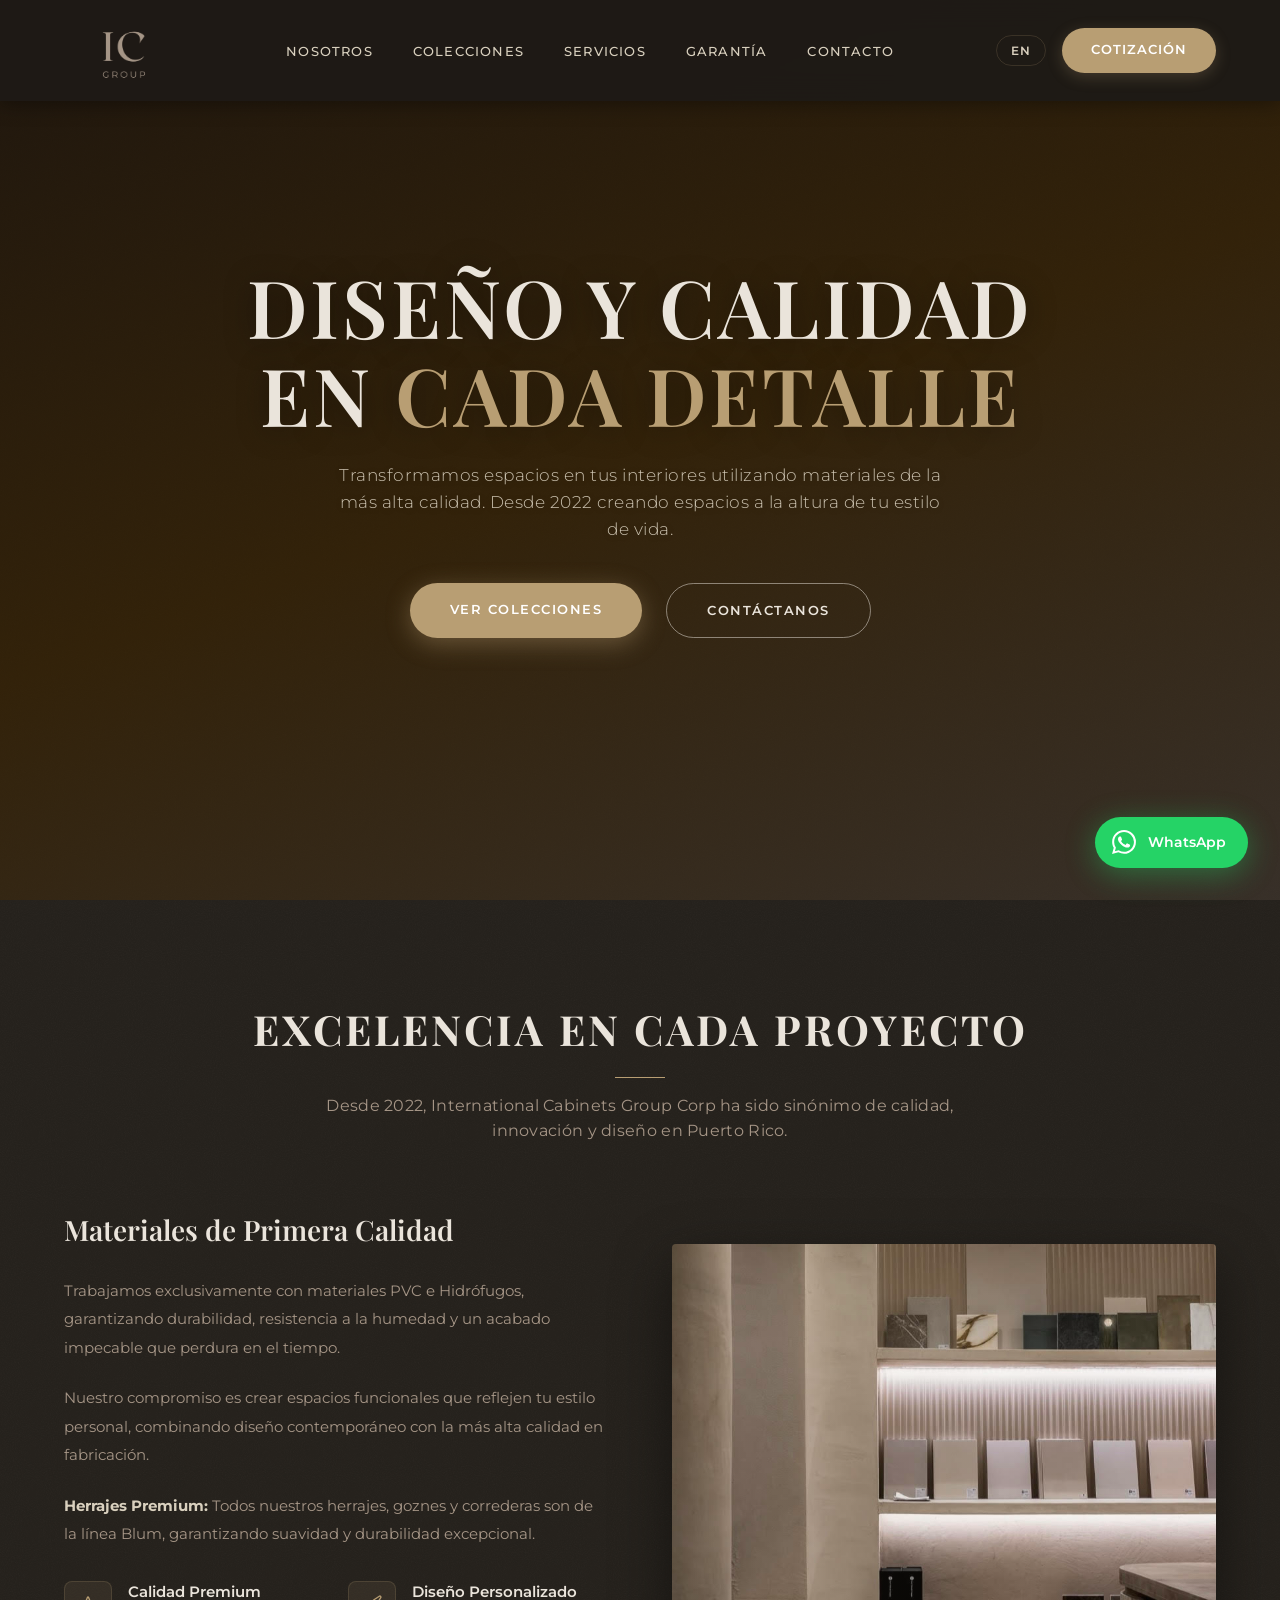
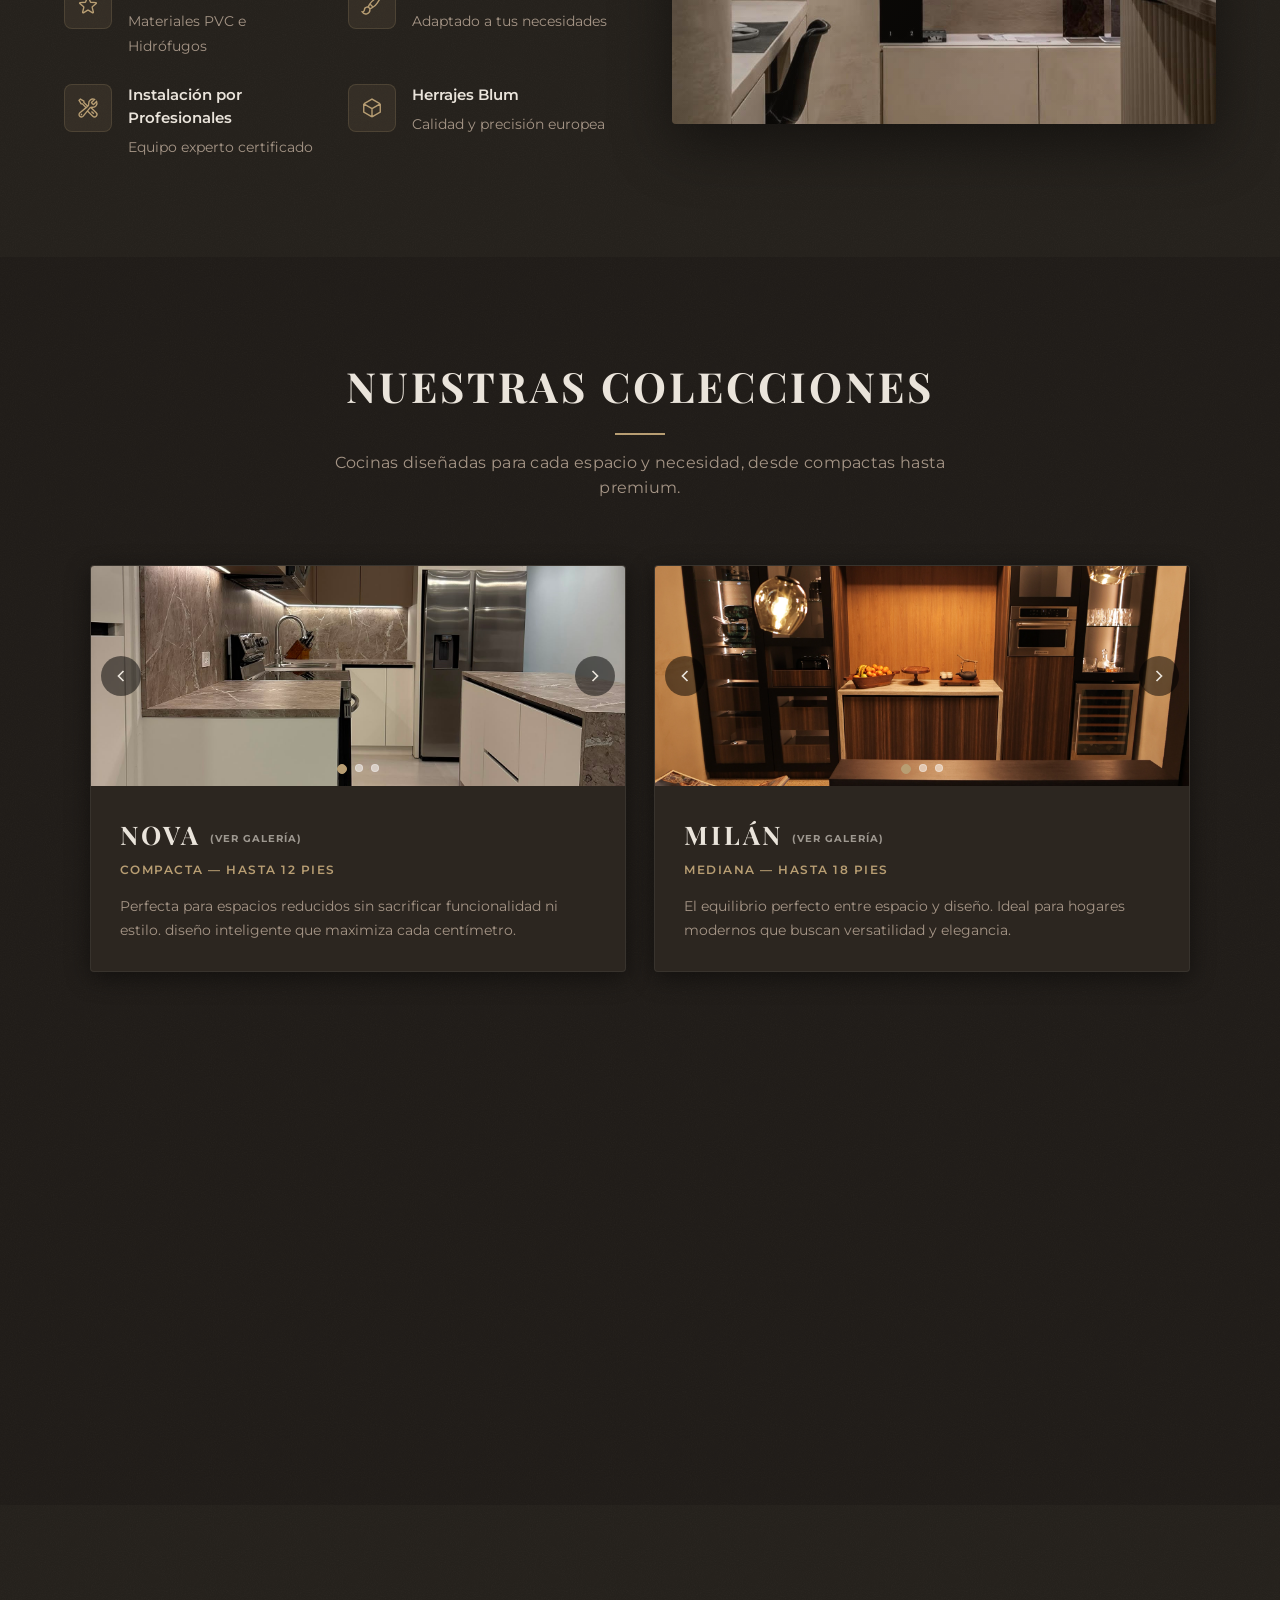
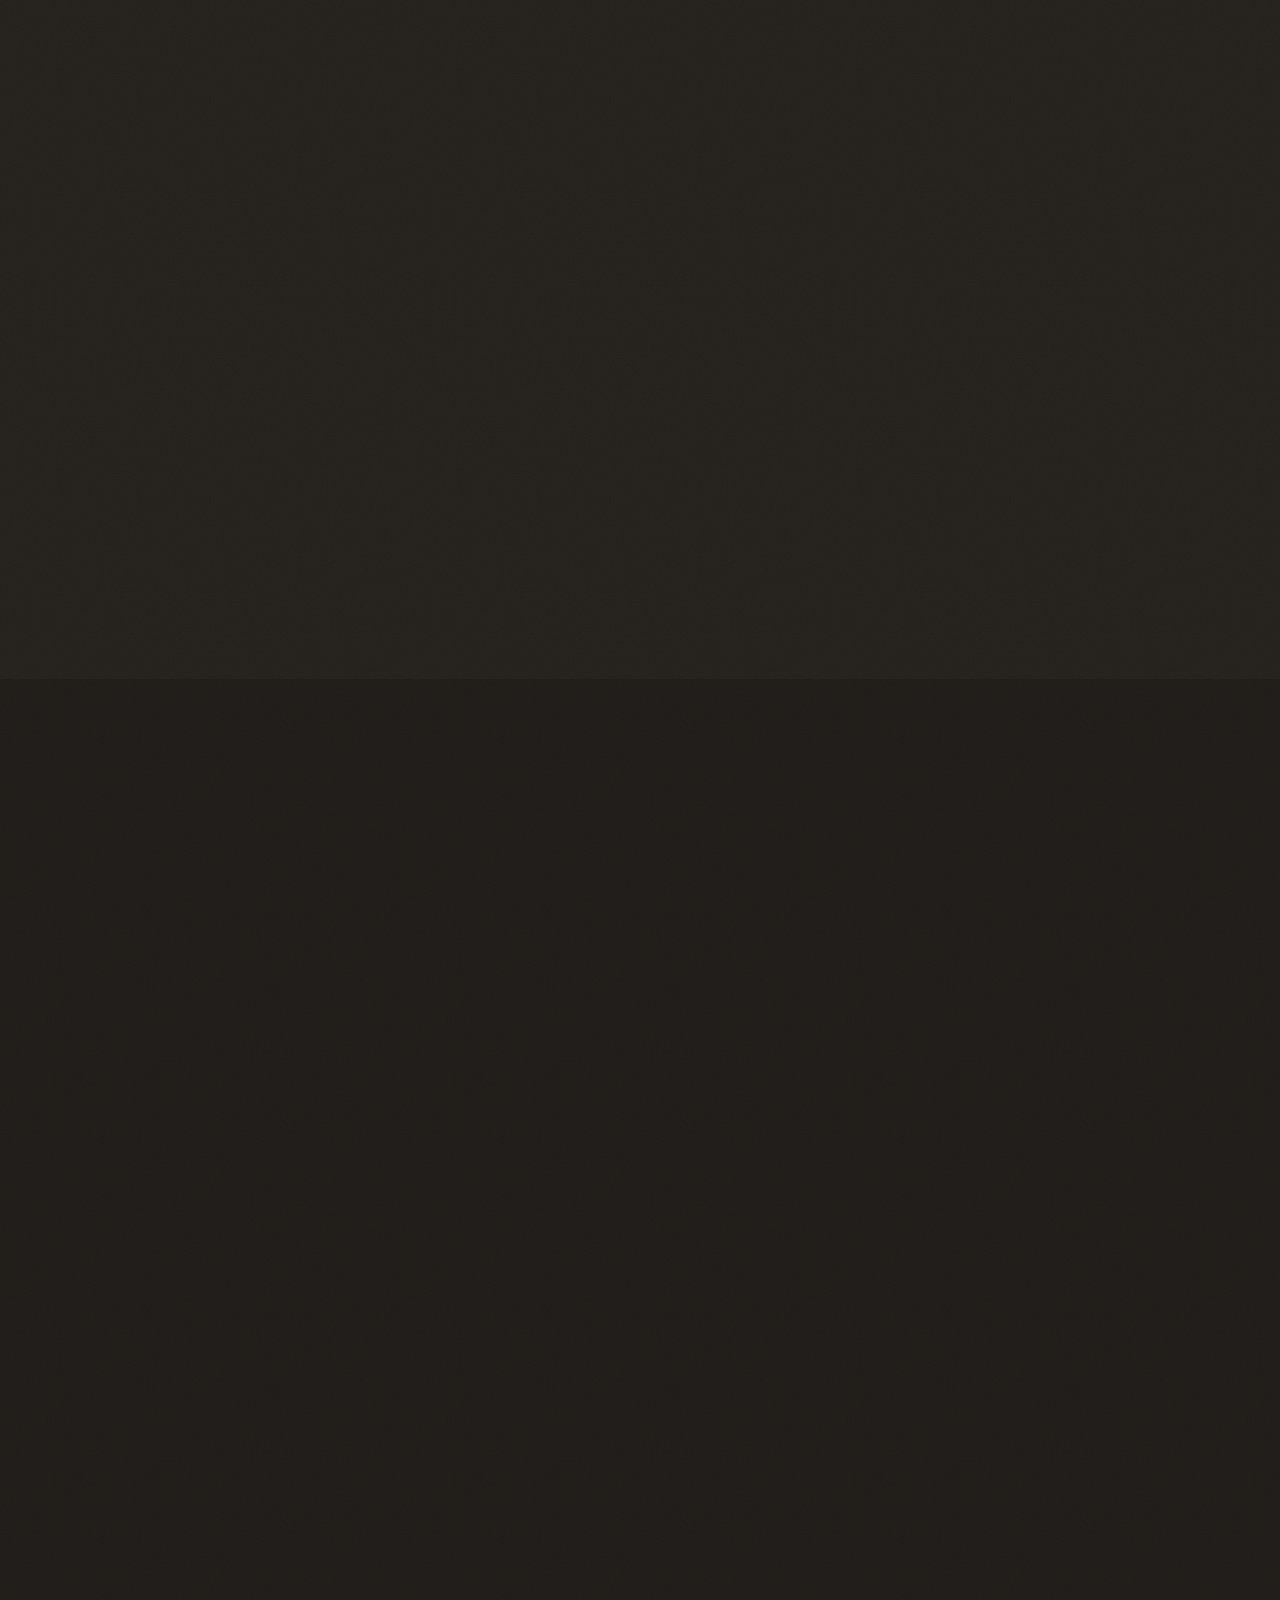
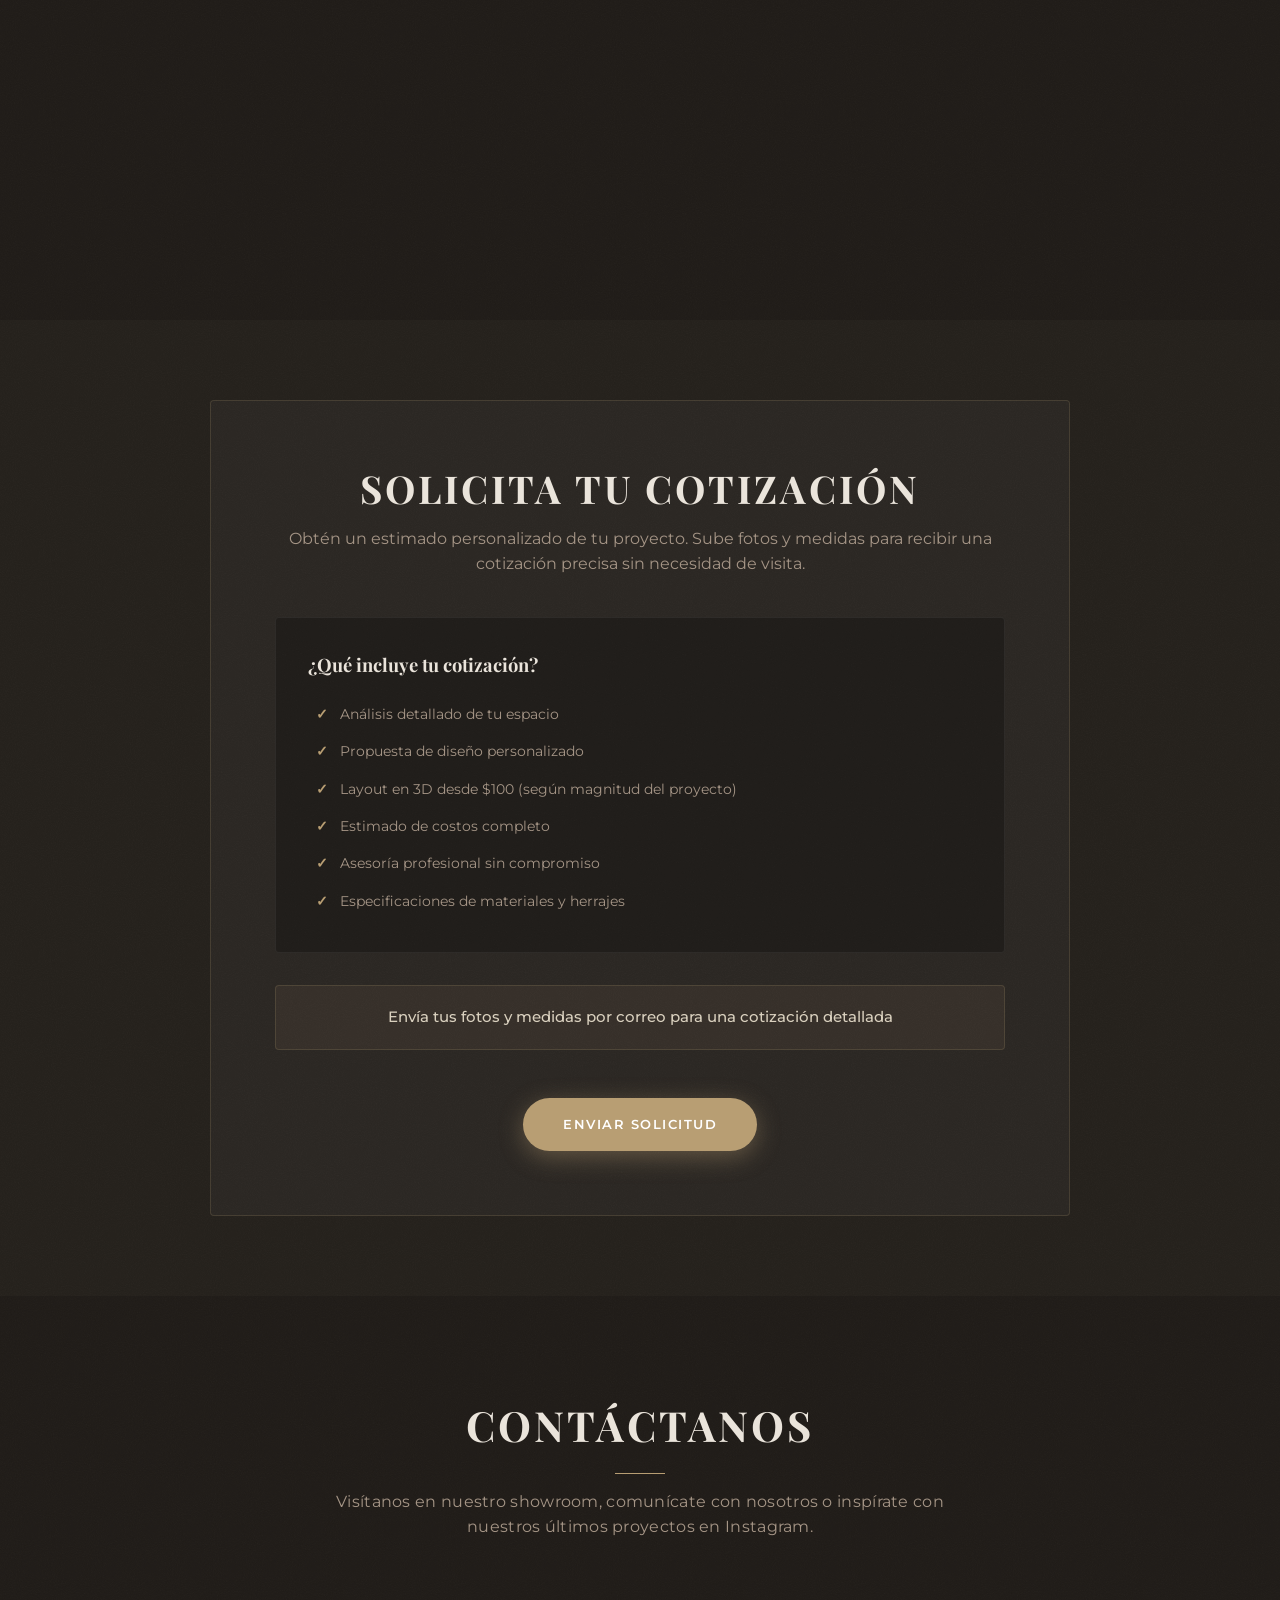
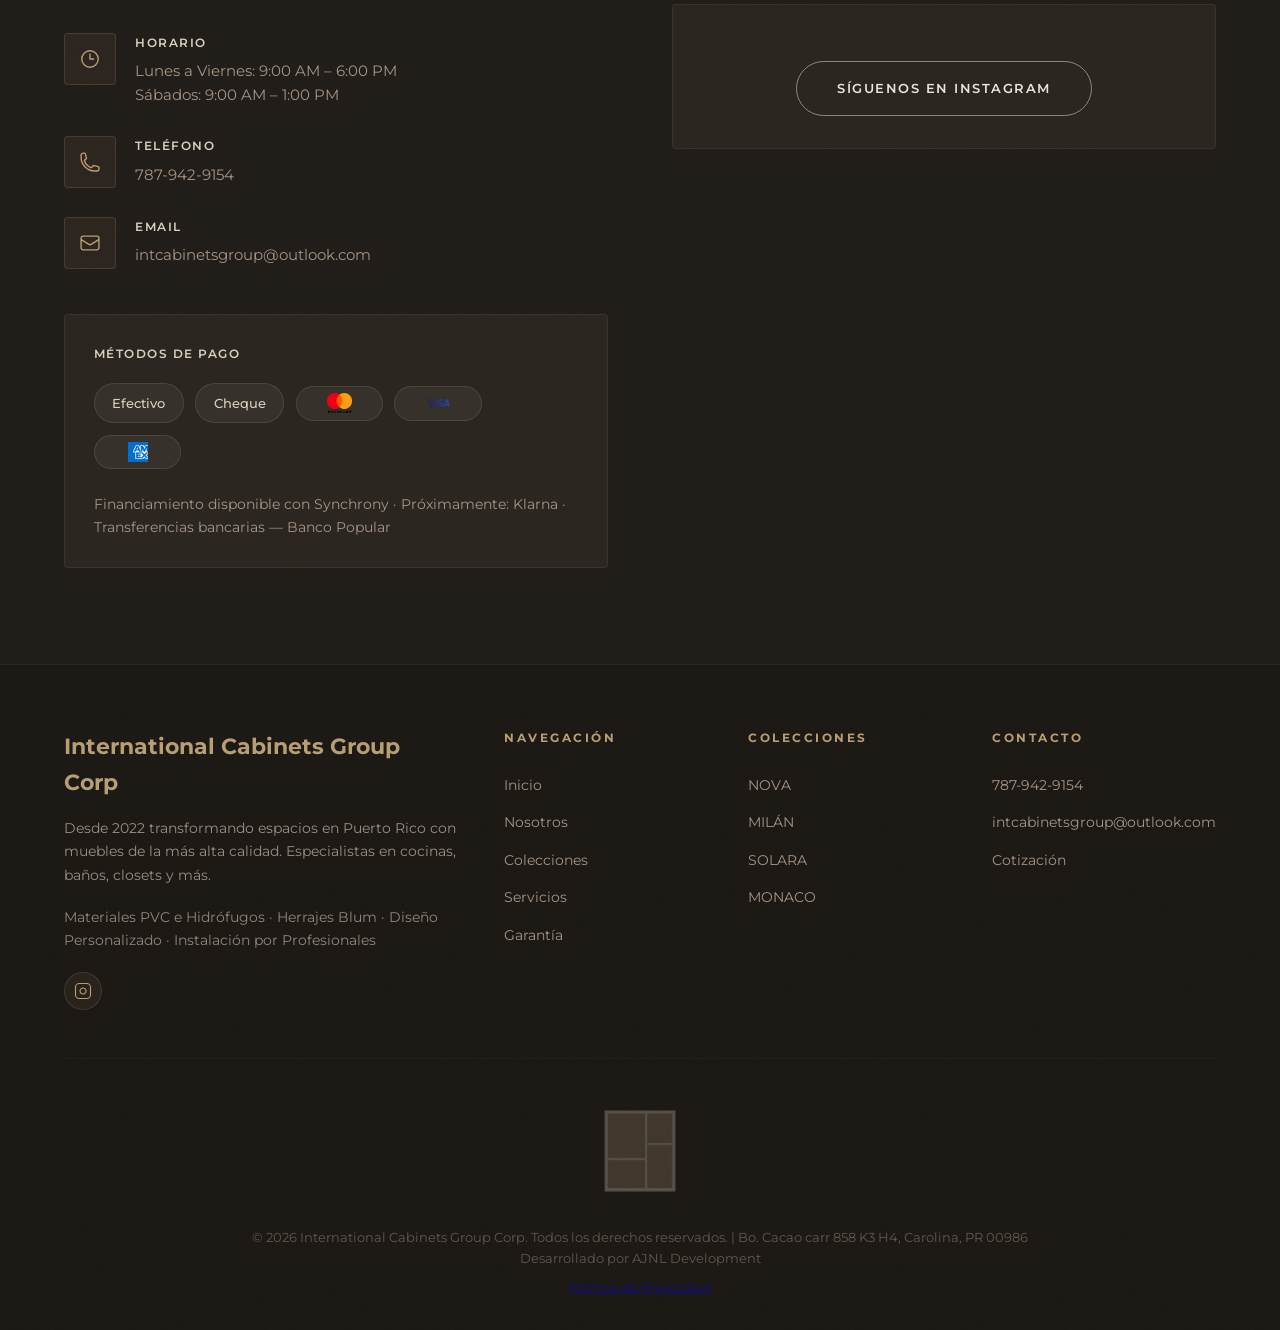
==== index.html @ d23b89a0 "Rename main.html to index.html" ====
<!DOCTYPE html>
<html lang="es" data-lang="es">
<head>
    <meta charset="UTF-8">
    <meta name="viewport" content="width=device-width, initial-scale=1.0">
    <title>International Cabinets Group Corp | Cocinas de Calidad en Puerto Rico</title>
    <link href="https://fonts.googleapis.com/css2?family=Playfair+Display:ital,wght@0,400;0,600;0,700;0,900;1,400&family=Montserrat:wght@300;400;500;600;700&display=swap" rel="stylesheet">
    <link rel="icon" type="image/jpeg" href="images/mainlogo_background.jpeg">
    <link rel="stylesheet" href="main.css">
</head>
<body>

    <header>
        <nav>
            <a href="#inicio" class="logo"><img src="images/5.png" alt="International Cabinets Group Corp"></a>

            <ul class="nav-links">
                <li><a href="#nosotros"    data-es="Nosotros"    data-en="About Us">Nosotros</a></li>
                <li><a href="#colecciones" data-es="Colecciones" data-en="Collections">Colecciones</a></li>
                <li><a href="#servicios"   data-es="Servicios"   data-en="Services">Servicios</a></li>
                <li><a href="#garantia"    data-es="Garantía"    data-en="Warranty">Garantía</a></li>
                <li><a href="#contacto"    data-es="Contacto"    data-en="Contact">Contacto</a></li>
            </ul>

            <div class="nav-right">
                <button class="lang-toggle" onclick="toggleLang()" aria-label="Switch language">
                    <span class="lang-label">EN</span>
                </button>
                <a href="#cotizacion" class="cta-button" data-es="Cotización" data-en="Quote">Cotización</a>
                <button class="hamburger" onclick="toggleMenu()" aria-label="Menu">
                    <span></span><span></span><span></span>
                </button>
            </div>
        </nav>

        <div class="mobile-menu" id="mobileMenu">
            <ul>
                <li><a href="#nosotros"    onclick="toggleMenu()" data-es="Nosotros"    data-en="About Us">Nosotros</a></li>
                <li><a href="#colecciones" onclick="toggleMenu()" data-es="Colecciones" data-en="Collections">Colecciones</a></li>
                <li><a href="#servicios"   onclick="toggleMenu()" data-es="Servicios"   data-en="Services">Servicios</a></li>
                <li><a href="#garantia"    onclick="toggleMenu()" data-es="Garantía"    data-en="Warranty">Garantía</a></li>
                <li><a href="#contacto"    onclick="toggleMenu()" data-es="Contacto"    data-en="Contact">Contacto</a></li>
                <li><a href="#cotizacion"  onclick="toggleMenu()" data-es="Cotización"  data-en="Quote">Cotización</a></li>
            </ul>
        </div>
    </header>

    <section id="inicio" class="hero">
        <div class="hero-overlay"></div>
        <div class="hero-content">
            <h1 data-es="Diseño y Calidad en <span>Cada Detalle</span>" data-en="Design & Quality in <span>Every Detail</span>">Diseño y Calidad en <span>Cada Detalle</span></h1>
            <p data-es="Transformamos espacios en tus interiores utilizando materiales de la más alta calidad. Desde 2022 creando espacios a la altura de tu estilo de vida."
               data-en="We transform your interior spaces using the highest quality materials. Since 2022 creating spaces that match your lifestyle.">
               Transformamos espacios en tus interiores utilizando materiales de la más alta calidad. Desde 2022 creando espacios a la altura de tu estilo de vida.
            </p>
            <div class="hero-buttons">
                <a href="#colecciones" class="btn-primary"   data-es="Ver Colecciones" data-en="View Collections">Ver Colecciones</a>
                <a href="#contacto"    class="btn-secondary" data-es="Contáctanos"     data-en="Contact Us">Contáctanos</a>
            </div>
        </div>
    </section>

    <section id="nosotros" class="about">
        <h2 class="section-title" data-es="Excelencia en Cada Proyecto" data-en="Excellence in Every Project">Excelencia en Cada Proyecto</h2>
        <p class="section-subtitle"
           data-es="Desde 2022, International Cabinets Group Corp ha sido sinónimo de calidad, innovación y diseño en Puerto Rico."
           data-en="Since 2022, International Cabinets Group Corp has been synonymous with quality, innovation and design in Puerto Rico.">
           Desde 2022, International Cabinets Group Corp ha sido sinónimo de calidad, innovación y diseño en Puerto Rico.
        </p>
        
        <div class="about-content">
            <div class="about-text">
                <h3 data-es="Materiales de Primera Calidad" data-en="Premium Quality Materials">Materiales de Primera Calidad</h3>
                <p data-es="Trabajamos exclusivamente con materiales PVC e Hidrófugos, garantizando durabilidad, resistencia a la humedad y un acabado impecable que perdura en el tiempo."
                   data-en="We work exclusively with PVC and moisture-resistant materials, ensuring durability, humidity resistance and an impeccable finish that lasts over time.">
                   Trabajamos exclusivamente con materiales PVC e Hidrófugos, garantizando durabilidad, resistencia a la humedad y un acabado impecable que perdura en el tiempo.
                </p>
                <p data-es="Nuestro compromiso es crear espacios funcionales que reflejen tu estilo personal, combinando diseño contemporáneo con la más alta calidad en fabricación."
                   data-en="Our commitment is to create functional spaces that reflect your personal style, combining contemporary design with the highest manufacturing quality.">
                   Nuestro compromiso es crear espacios funcionales que reflejen tu estilo personal, combinando diseño contemporáneo con la más alta calidad en fabricación.
                </p>
                <p>
                    <strong data-es="Herrajes Premium:" data-en="Premium Hardware:">Herrajes Premium:</strong>
                    <span data-es="Todos nuestros herrajes, goznes y correderas son de la línea Blum, garantizando suavidad y durabilidad excepcional."
                          data-en="All our hardware, hinges and slides are from the Blum line, ensuring exceptional smoothness and durability.">
                          Todos nuestros herrajes, goznes y correderas son de la línea Blum, garantizando suavidad y durabilidad excepcional.
                    </span>
                </p>
                
                <div class="features-grid">
                    <div class="feature-item">
                        <div class="feature-icon">
                            <svg viewBox="0 0 24 24" fill="none" stroke="currentColor" stroke-width="1.5"><path d="M11.48 3.499a.562.562 0 011.04 0l2.125 5.111a.563.563 0 00.475.345l5.518.442c.499.04.701.663.321.988l-4.204 3.602a.563.563 0 00-.182.557l1.285 5.385a.562.562 0 01-.84.61l-4.725-2.885a.563.563 0 00-.586 0L6.982 20.54a.562.562 0 01-.84-.61l1.285-5.386a.562.562 0 00-.182-.557l-4.204-3.602a.563.563 0 01.321-.988l5.518-.442a.563.563 0 00.475-.345L11.48 3.5z"/></svg>
                        </div>
                        <div class="feature-text">
                            <h4 data-es="Calidad Premium" data-en="Premium Quality">Calidad Premium</h4>
                            <p data-es="Materiales PVC e Hidrófugos" data-en="PVC & Moisture-Resistant Materials">Materiales PVC e Hidrófugos</p>
                        </div>
                    </div>
                    <div class="feature-item">
                        <div class="feature-icon">
                            <svg viewBox="0 0 24 24" fill="none" stroke="currentColor" stroke-width="1.5"><path d="M9.53 16.122a3 3 0 00-5.78 1.128 2.25 2.25 0 01-2.4 2.245 4.5 4.5 0 008.4-2.245c0-.399-.078-.78-.22-1.128zm0 0a15.998 15.998 0 003.388-1.62m-5.043-.025a15.994 15.994 0 011.622-3.395m3.42 3.42a15.995 15.995 0 004.764-4.648l3.876-5.814a1.151 1.151 0 00-1.597-1.597L14.146 6.32a15.996 15.996 0 00-4.649 4.763m3.42 3.42a6.776 6.776 0 00-3.42-3.42"/></svg>
                        </div>
                        <div class="feature-text">
                            <h4 data-es="Diseño Personalizado" data-en="Custom Design">Diseño Personalizado</h4>
                            <p data-es="Adaptado a tus necesidades" data-en="Tailored to your needs">Adaptado a tus necesidades</p>
                        </div>
                    </div>
                    <div class="feature-item">
                        <div class="feature-icon">
                            <svg viewBox="0 0 24 24" fill="none" stroke="currentColor" stroke-width="1.5"><path d="M11.42 15.17L17.25 21A2.652 2.652 0 0021 17.25l-5.877-5.877M11.42 15.17l2.496-3.03c.317-.384.74-.626 1.208-.766M11.42 15.17l-4.655 5.653a2.548 2.548 0 11-3.586-3.586l6.837-5.63m5.108-.233c.55-.164 1.163-.188 1.743-.14a4.5 4.5 0 004.486-6.336l-3.276 3.277a3.004 3.004 0 01-2.25-2.25l3.276-3.276a4.5 4.5 0 00-6.336 4.486c.091 1.076-.071 2.264-.904 2.95l-.102.085m-1.745 1.437L5.909 7.5H4.5L2.25 3.75l1.5-1.5L7.5 4.5v1.409l4.26 4.26m-1.745 1.437l1.745-1.437m6.615 8.206L15.75 15.75M4.867 19.125h.008v.008h-.008v-.008z"/></svg>
                        </div>
                        <div class="feature-text">
                            <h4 data-es="Instalación por Profesionales" data-en="Professional Installation">Instalación por Profesionales</h4>
                            <p data-es="Equipo experto certificado" data-en="Certified expert team">Equipo experto certificado</p>
                        </div>
                    </div>
                    <div class="feature-item">
                        <div class="feature-icon">
                            <svg viewBox="0 0 24 24" fill="none" stroke="currentColor" stroke-width="1.5"><path d="M21 7.5l-9-5.25L3 7.5m18 0l-9 5.25m9-5.25v9l-9 5.25M3 7.5l9 5.25M3 7.5v9l9 5.25m0-9v9"/></svg>
                        </div>
                        <div class="feature-text">
                            <h4 data-es="Herrajes Blum" data-en="Blum Hardware">Herrajes Blum</h4>
                            <p data-es="Calidad y precisión europea" data-en="European quality & precision">Calidad y precisión europea</p>
                        </div>
                    </div>
                </div>
            </div>
            <div class="about-image">
                <div class="about-img-placeholder">
                    <svg viewBox="0 0 60 60" fill="none" stroke="currentColor" stroke-width="1"><rect x="5" y="5" width="50" height="50" rx="2"/><rect x="5" y="5" width="25" height="32" rx="1"/><rect x="32" y="5" width="23" height="18" rx="1"/><rect x="32" y="25" width="23" height="12" rx="1"/><rect x="5" y="40" width="50" height="15" rx="1"/></svg>
                    <img src="images/showroom.jpg" alt="Imagen del showroom" data-es="Imagen del showroom" data-en="Showroom image">
                </div>
            </div>
        </div>
    </section>

    <section id="colecciones" class="collections">
        <h2 class="section-title" data-es="Nuestras Colecciones" data-en="Our Collections">Nuestras Colecciones</h2>
        <p class="section-subtitle"
           data-es="Cocinas diseñadas para cada espacio y necesidad, desde compactas hasta premium."
           data-en="Kitchens designed for every space and need, from compact to premium.">
           Cocinas diseñadas para cada espacio y necesidad, desde compactas hasta premium.
        </p>
        
        <div class="collections-grid">
            <div class="collection-card">
                <div class="collection-image-wrapper">
                    <div class="collection-slideshow" data-collection="nova">
                        <img src="images/nova1.jpeg" alt="NOVA kitchen collection - Image 1" class="slideshow-image active">
                        <img src="images/nova2.jpeg" alt="NOVA kitchen collection - Image 2" class="slideshow-image">
                        <img src="images/nova3.jpeg" alt="NOVA kitchen collection - Image 3" class="slideshow-image">
                        
                        <button class="slideshow-nav prev" onclick="changeSlide('nova', -1)" aria-label="Previous image">
                            <svg viewBox="0 0 24 24" fill="none" stroke="currentColor" stroke-width="2">
                                <polyline points="15 18 9 12 15 6"></polyline>
                            </svg>
                        </button>
                        <button class="slideshow-nav next" onclick="changeSlide('nova', 1)" aria-label="Next image">
                            <svg viewBox="0 0 24 24" fill="none" stroke="currentColor" stroke-width="2">
                                <polyline points="9 18 15 12 9 6"></polyline>
                            </svg>
                        </button>
                        
                        <div class="slideshow-dots">
                            <span class="dot active" onclick="goToSlide('nova', 0)"></span>
                            <span class="dot" onclick="goToSlide('nova', 1)"></span>
                            <span class="dot" onclick="goToSlide('nova', 2)"></span>
                        </div>
                    </div>
                </div>
                <div class="collection-content">
                    <h3 class="collection-name clickable-title" onclick="openFullGallery('nova')">NOVA <span class="click-hint">(Ver Galería)</span></h3>
                    <p class="collection-size" data-es="Compacta — Hasta 12 Pies" data-en="Compact — Up to 12 Feet">Compacta — Hasta 12 Pies</p>
                    <p class="collection-description"
                       data-es="Perfecta para espacios reducidos sin sacrificar funcionalidad ni estilo. diseño inteligente que maximiza cada centímetro."
                       data-en="Perfect for smaller spaces without sacrificing functionality or style. Smart design that maximizes every inch.">
                       Perfecta para espacios reducidos sin sacrificar funcionalidad ni estilo. diseño inteligente que maximiza cada centímetro.
                    </p>
                </div>
            </div>

            <div class="collection-card">
                <div class="collection-image-wrapper">
                    <div class="collection-slideshow" data-collection="milan">
                        <img src="images/milan1.JPG" alt="MILAN kitchen collection - Image 1" class="slideshow-image active">
                        <img src="images/milan2.JPG" alt="MILAN kitchen collection - Image 2" class="slideshow-image">
                        <img src="images/milan3.JPG" alt="MILAN kitchen collection - Image 3" class="slideshow-image">
                        
                        <button class="slideshow-nav prev" onclick="changeSlide('milan', -1)" aria-label="Previous image">
                            <svg viewBox="0 0 24 24" fill="none" stroke="currentColor" stroke-width="2">
                                <polyline points="15 18 9 12 15 6"></polyline>
                            </svg>
                        </button>
                        <button class="slideshow-nav next" onclick="changeSlide('milan', 1)" aria-label="Next image">
                            <svg viewBox="0 0 24 24" fill="none" stroke="currentColor" stroke-width="2">
                                <polyline points="9 18 15 12 9 6"></polyline>
                            </svg>
                        </button>
                        
                        <div class="slideshow-dots">
                            <span class="dot active" onclick="goToSlide('milan', 0)"></span>
                            <span class="dot" onclick="goToSlide('milan', 1)"></span>
                            <span class="dot" onclick="goToSlide('milan', 2)"></span>
                        </div>
                    </div>
                </div>
                <div class="collection-content">
                    <h3 class="collection-name clickable-title" onclick="openFullGallery('milan')">MILÁN <span class="click-hint">(Ver Galería)</span></h3>
                    <p class="collection-size" data-es="Mediana — Hasta 18 Pies" data-en="Medium — Up to 18 Feet">Mediana — Hasta 18 Pies</p>
                    <p class="collection-description"
                       data-es="El equilibrio perfecto entre espacio y diseño. Ideal para hogares modernos que buscan versatilidad y elegancia."
                       data-en="The perfect balance of space and design. Ideal for modern homes seeking versatility and elegance.">
                       El equilibrio perfecto entre espacio y diseño. Ideal para hogares modernos que buscan versatilidad y elegancia.
                    </p>
                </div>
            </div>

            <div class="collection-card">
                <div class="collection-image-wrapper">
                    <div class="collection-slideshow" data-collection="solara">
                        <img src="images/kitchen1.png" alt="SOLARA kitchen collection - Image 1" class="slideshow-image active">
                        <img src="images/kitchen2.png" alt="SOLARA kitchen collection - Image 2" class="slideshow-image">
                        <img src="images/kitchen3.png" alt="SOLARA kitchen collection - Image 3" class="slideshow-image">
                        
                        <button class="slideshow-nav prev" onclick="changeSlide('solara', -1)" aria-label="Previous image">
                            <svg viewBox="0 0 24 24" fill="none" stroke="currentColor" stroke-width="2">
                                <polyline points="15 18 9 12 15 6"></polyline>
                            </svg>
                        </button>
                        <button class="slideshow-nav next" onclick="changeSlide('solara', 1)" aria-label="Next image">
                            <svg viewBox="0 0 24 24" fill="none" stroke="currentColor" stroke-width="2">
                                <polyline points="9 18 15 12 9 6"></polyline>
                            </svg>
                        </button>
                        
                        <div class="slideshow-dots">
                            <span class="dot active" onclick="goToSlide('solara', 0)"></span>
                            <span class="dot" onclick="goToSlide('solara', 1)"></span>
                            <span class="dot" onclick="goToSlide('solara', 2)"></span>
                        </div>
                    </div>
                </div>
                <div class="collection-content">
                    <h3 class="collection-name clickable-title" onclick="openFullGallery('solara')">SOLARA <span class="click-hint">(Ver Galería)</span></h3>
                    <p class="collection-size" data-es="Grande — Hasta 25 Pies" data-en="Large — Up to 25 Feet">Grande — Hasta 25 Pies</p>
                    <p class="collection-description"
                       data-es="Espacios amplios que invitan a crear. Diseño expansivo con todas las comodidades para una cocina de ensueño."
                       data-en="Generous spaces that invite creativity. Expansive design with all the comforts for a dream kitchen.">
                       Espacios amplios que invitan a crear. Diseño expansivo con todas las comodidades para una cocina de ensueño.
                    </p>
                </div>
            </div>

            <div class="collection-card">
                <div class="collection-image-wrapper">
                    <div class="collection-slideshow" data-collection="monaco">
                        <img src="images/m_wide.JPG" alt="MONACO kitchen collection - Wide view" class="slideshow-image active">
                        <img src="images/m_close.JPG" alt="MONACO kitchen collection - Close view" class="slideshow-image">
                        <img src="images/m_closer.JPG" alt="MONACO kitchen collection - Closer view" class="slideshow-image m-closer-shift">
                        
                        <button class="slideshow-nav prev" onclick="changeSlide('monaco', -1)" aria-label="Previous image">
                            <svg viewBox="0 0 24 24" fill="none" stroke="currentColor" stroke-width="2">
                                <polyline points="15 18 9 12 15 6"></polyline>
                            </svg>
                        </button>
                        <button class="slideshow-nav next" onclick="changeSlide('monaco', 1)" aria-label="Next image">
                            <svg viewBox="0 0 24 24" fill="none" stroke="currentColor" stroke-width="2">
                                <polyline points="9 18 15 12 9 6"></polyline>
                            </svg>
                        </button>
                        
                        <div class="slideshow-dots">
                            <span class="dot active" onclick="goToSlide('monaco', 0)"></span>
                            <span class="dot" onclick="goToSlide('monaco', 1)"></span>
                            <span class="dot" onclick="goToSlide('monaco', 2)"></span>
                        </div>
                    </div>
                </div>
                <div class="collection-content">
                    <h3 class="collection-name clickable-title" onclick="openFullGallery('monaco')">MONACO <span class="click-hint">(Ver Galería)</span></h3>
                    <p class="collection-size" data-es="Premium / Signature — 30+ Pies" data-en="Premium / Signature — 30+ Feet">Premium / Signature — 30+ Pies</p>
                    <p class="collection-description"
                       data-es="La máxima expresión de lujo y funcionalidad. Diseño exclusivo para quienes no aceptan menos que lo extraordinario."
                       data-en="The ultimate expression of luxury and functionality. Exclusive design for those who accept nothing less than extraordinary.">
                       La máxima expresión de lujo y funcionalidad. Diseño exclusivo para quienes no aceptan menos que lo extraordinario.
                    </p>
                </div>
            </div>
        </div>
    </section>

    <section id="servicios" class="services">
        <h2 class="section-title" data-es="Tipos de Muebles que Trabajamos" data-en="Furniture Types We Create">Tipos de Muebles que Trabajamos</h2>
        <p class="section-subtitle"
           data-es="Soluciones completas para cada rincón de tu hogar, fabricadas con los más altos estándares de calidad."
           data-en="Complete solutions for every corner of your home, manufactured to the highest quality standards.">
           Soluciones completas para cada rincón de tu hogar, fabricadas con los más altos estándares de calidad.
        </p>
        
        <div class="services-grid">
            <div class="service-card">
                <div class="service-image">
                    <div class="service-slideshow" data-service="kitchen">
                        <img src="images/kitchen1.png" alt="Cocinas" class="slideshow-image active">
                        <img src="images/m_close.JPG" alt="Cocinas" class="slideshow-image">
                        <img src="images/621A3797.JPG" alt="Cocinas" class="slideshow-image">

                        <button class="slideshow-nav prev" onclick="changeServiceSlide('kitchen', -1)" aria-label="Previous image">
                            <svg viewBox="0 0 24 24" fill="none" stroke="currentColor" stroke-width="2"><polyline points="15 18 9 12 15 6"></polyline></svg>
                        </button>
                        <button class="slideshow-nav next" onclick="changeServiceSlide('kitchen', 1)" aria-label="Next image">
                            <svg viewBox="0 0 24 24" fill="none" stroke="currentColor" stroke-width="2"><polyline points="9 18 15 12 9 6"></polyline></svg>
                        </button>

                        <div class="slideshow-dots">
                            <span class="dot active" onclick="goToServiceSlide('kitchen', 0)"></span>
                            <span class="dot" onclick="goToServiceSlide('kitchen', 1)"></span>
                            <span class="dot" onclick="goToServiceSlide('kitchen', 2)"></span>
                        </div>
                    </div>
                </div>
                <h3 data-es="Cocinas" data-en="Kitchens">Cocinas</h3>
                <p data-es="Diseño y fabricación de cocinas de alta calidad en PVC e Hidrófugo, adaptadas a tu espacio y estilo de vida."
                   data-en="Design and manufacturing of high-quality PVC and moisture-resistant kitchens, tailored to your space and lifestyle.">
                   Diseño y fabricación de cocinas de alta calidad en PVC e Hidrófugo, adaptadas a tu espacio y estilo de vida.
                </p>
            </div>
            <div class="service-card">
                <div class="service-image">
                    <div class="service-slideshow" data-service="bathroom">
                        <img src="images/bathroom1.png" alt="Muebles para Baños" class="slideshow-image active">
                        <img src="images/bathroom2.png" alt="Muebles para Baños" class="slideshow-image">
                        <img src="images/bathroom3.png" alt="Muebles para Baños" class="slideshow-image">

                        <button class="slideshow-nav prev" onclick="changeServiceSlide('bathroom', -1)" aria-label="Previous image">
                            <svg viewBox="0 0 24 24" fill="none" stroke="currentColor" stroke-width="2"><polyline points="15 18 9 12 15 6"></polyline></svg>
                        </button>
                        <button class="slideshow-nav next" onclick="changeServiceSlide('bathroom', 1)" aria-label="Next image">
                            <svg viewBox="0 0 24 24" fill="none" stroke="currentColor" stroke-width="2"><polyline points="9 18 15 12 9 6"></polyline></svg>
                        </button>

                        <div class="slideshow-dots">
                            <span class="dot active" onclick="goToServiceSlide('bathroom', 0)"></span>
                            <span class="dot" onclick="goToServiceSlide('bathroom', 1)"></span>
                            <span class="dot" onclick="goToServiceSlide('bathroom', 2)"></span>
                        </div>
                    </div>
                </div>
                <h3 data-es="Muebles para Baños" data-en="Bathroom Furniture">Muebles para Baños</h3>
                <p data-es="Vanities, muebles y accesorios resistentes a la humedad, elegantes y funcionales para tu espacio de relajación."
                   data-en="Vanities, furniture and accessories resistant to humidity, elegant and functional for your relaxation space.">
                   Vanities, muebles y accesorios resistentes a la humedad, elegantes y funcionales para tu espacio de relajación.
                </p>
            </div>
            <div class="service-card">
                <div class="service-image">
                    <div class="service-slideshow" data-service="wall">
                        <img src="images/uni_pared1.png" alt="Unidades de Pared" class="slideshow-image active">
                        <img src="images/621A3798.JPG" alt="Unidades de Pared" class="slideshow-image">
                        <img src="images/621A3771.JPG" alt="Unidades de Pared" class="slideshow-image">

                        <button class="slideshow-nav prev" onclick="changeServiceSlide('wall', -1)" aria-label="Previous image">
                            <svg viewBox="0 0 24 24" fill="none" stroke="currentColor" stroke-width="2"><polyline points="15 18 9 12 15 6"></polyline></svg>
                        </button>
                        <button class="slideshow-nav next" onclick="changeServiceSlide('wall', 1)" aria-label="Next image">
                            <svg viewBox="0 0 24 24" fill="none" stroke="currentColor" stroke-width="2"><polyline points="9 18 15 12 9 6"></polyline></svg>
                        </button>

                        <div class="slideshow-dots">
                            <span class="dot active" onclick="goToServiceSlide('wall', 0)"></span>
                            <span class="dot" onclick="goToServiceSlide('wall', 1)"></span>
                            <span class="dot" onclick="goToServiceSlide('wall', 2)"></span>
                        </div>
                    </div>
                </div>
                <h3 data-es="Unidades de Pared" data-en="Wall Units">Unidades de Pared</h3>
                <p data-es="Unidades de entretenimiento y pared diseñadas para maximizar el espacio con estilo y funcionalidad modernos."
                   data-en="Entertainment and wall units designed to maximize space with modern style and functionality.">
                   Unidades de entretenimiento y pared diseñadas para maximizar el espacio con estilo y funcionalidad modernos.
                </p>
            </div>
            <div class="service-card">
                <div class="service-image">
                    <div class="service-slideshow" data-service="closet">
                        <img src="images/closet1.png" alt="Closets" class="slideshow-image active">
                        <img src="images/showroom.jpg" alt="Closets" class="slideshow-image">
                        <img src="images/closet1.png" alt="Closets" class="slideshow-image">

                        <button class="slideshow-nav prev" onclick="changeServiceSlide('closet', -1)" aria-label="Previous image">
                            <svg viewBox="0 0 24 24" fill="none" stroke="currentColor" stroke-width="2"><polyline points="15 18 9 12 15 6"></polyline></svg>
                        </button>
                        <button class="slideshow-nav next" onclick="changeServiceSlide('closet', 1)" aria-label="Next image">
                            <svg viewBox="0 0 24 24" fill="none" stroke="currentColor" stroke-width="2"><polyline points="9 18 15 12 9 6"></polyline></svg>
                        </button>

                        <div class="slideshow-dots">
                            <span class="dot active" onclick="goToServiceSlide('closet', 0)"></span>
                            <span class="dot" onclick="goToServiceSlide('closet', 1)"></span>
                            <span class="dot" onclick="goToServiceSlide('closet', 2)"></span>
                        </div>
                    </div>
                </div>
                <h3 data-es="Closets" data-en="Closets">Closets</h3>
                <p data-es="Organización inteligente con diseños personalizados que maximizan el espacio de almacenamiento con elegancia."
                   data-en="Smart organization with custom designs that maximize storage space with elegance.">
                   Organización inteligente con diseños personalizados que maximizan el espacio de almacenamiento con elegancia.
                </p>
            </div>
        </div>
    </section>

    <section id="garantia" class="warranty">
        <h2 class="section-title" data-es="Garantía y Términos de Servicio" data-en="Warranty & Service Terms">Garantía y Términos de Servicio</h2>
        <p class="section-subtitle"
           data-es="Tu tranquilidad es nuestra prioridad. Conoce nuestras garantías y políticas transparentes."
           data-en="Your peace of mind is our priority. Learn about our warranties and transparent policies.">
           Tu tranquilidad es nuestra prioridad. Conoce nuestras garantías y políticas transparentes.
        </p>
        
        <div class="warranty-grid">
            <div class="warranty-card">
                <h3 data-es="Garantía de Calidad" data-en="Quality Warranty">Garantía de Calidad</h3>
                <ul>
                    <li data-es="6 meses de garantía en defectos de manufactura" data-en="6-month warranty on manufacturing defects">6 meses de garantía en defectos de manufactura</li>
                    <li data-es="Cobertura desde la fecha de instalación" data-en="Coverage from installation date">Cobertura desde la fecha de instalación</li>
                    <li data-es="Materiales PVC e Hidrófugos certificados" data-en="Certified PVC and moisture-resistant materials">Materiales PVC e Hidrófugos certificados</li>
                    <li data-es="Herrajes Blum de alta precisión" data-en="High-precision Blum hardware">Herrajes Blum de alta precisión</li>
                </ul>
            </div>

            <div class="warranty-card">
                <h3 data-es="Tiempo de Entrega" data-en="Delivery Time">Tiempo de Entrega</h3>
                <ul>
                    <li data-es="Instalación en 10 semanas hábiles" data-en="Installation within 10 business weeks">Instalación en 10 semanas hábiles</li>
                    <li data-es="Notificación una semana antes de instalación" data-en="Notification one week before installation">Notificación una semana antes de instalación</li>
                    <li data-es="Días laborables únicamente" data-en="Business days only">Días laborables únicamente</li>
                    <li data-es="El área debe estar preparada para instalación" data-en="The area must be ready for installation">El área debe estar preparada para instalación</li>
                </ul>
                <p style="margin-top:1rem;font-size:0.88rem;color:var(--warm-stone);"
                   data-es="* Cargo adicional por almacenamiento si el área no está lista en la fecha programada"
                   data-en="* Additional storage fee if area is not ready on the scheduled date">
                   * Cargo adicional por almacenamiento si el área no está lista en la fecha programada
                </p>
            </div>

            <div class="warranty-card">
                <h3 data-es="Condiciones de Pago" data-en="Payment Conditions">Condiciones de Pago</h3>
                <ul>
                    <li data-es="50% de depósito" data-en="50% deposit">50% de depósito</li>
                    <li data-es="30% al momento en que la cocina esté lista para preparación y aprobación del cliente en showroom" data-en="30% when kitchen is ready for prep and client approval in showroom">30% al momento en que la cocina esté lista para preparación y aprobación del cliente en showroom</li>
                    <li data-es="20% restante luego de la instalación en el espacio del cliente" data-en="Remaining 20% after installation at client's space">20% restante luego de la instalación en el espacio del cliente</li>
                </ul>
                <div class="warranty-highlight" data-es="Importante: El depósito no es reembolsable" data-en="Important: The deposit is non-refundable">
                    Importante: El depósito no es reembolsable
                </div>
            </div>

            <div class="warranty-card">
                <h3 data-es="Política de Cancelación" data-en="Cancellation Policy">Política de Cancelación</h3>
                <ul>
                    <li data-es="Sin penalización: primeros 3 días hábiles" data-en="No penalty: first 3 business days">Sin penalización: primeros 3 días hábiles</li>
                    <li data-es="Después de 3 días: retención del 50% del depósito" data-en="After 3 days: 50% deposit retained">Después de 3 días: retención del 50% del depósito</li>
                    <li data-es="Cambios de orden cotizados por separado" data-en="Order changes quoted separately">Cambios de orden cotizados por separado</li>
                    <li data-es="Notificación de costos adicionales por anticipado" data-en="Advance notice of additional costs">Notificación de costos adicionales por anticipado</li>
                </ul>
            </div>

            <div class="warranty-card">
                <h3 data-es="Disponibilidad de Materiales" data-en="Material Availability">Disponibilidad de Materiales</h3>
                <ul>
                    <li data-es="Algunos laminados pueden requerir importación" data-en="Some laminates may require importing">Algunos laminados pueden requerir importación</li>
                    <li data-es="Tiempos pueden variar según disponibilidad" data-en="Times may vary based on availability">Tiempos pueden variar según disponibilidad</li>
                    <li data-es="Colores y acabados sujetos a existencia" data-en="Colors and finishes subject to availability">Colores y acabados sujetos a existencia</li>
                    <li data-es="Notificación inmediata de cualquier cambio" data-en="Immediate notification of any changes">Notificación inmediata de cualquier cambio</li>
                </ul>
            </div>

            <div class="warranty-card">
                <h3 data-es="Servicios Incluidos" data-en="Included Services">Servicios Incluidos</h3>
                <ul>
                    <li data-es="Instalación de fregadero y tuberías" data-en="Sink and pipe installation">Instalación de fregadero y tuberías</li>
                    <li data-es="Instalación de microondas extractor" data-en="Extractor microwave installation">Instalación de microondas extractor</li>
                    <li data-es="Mano de obra especializada" data-en="Specialized labor">Mano de obra especializada</li>
                    <li data-es="Herrajes Blum e instalaciones completas" data-en="Blum hardware and complete installations">Herrajes Blum e instalaciones completas</li>
                </ul>
            </div>
        </div>
    </section>

    <section id="cotizacion" class="quote-section">
        <div class="quote-container">
            <h2 data-es="Solicita tu Cotización" data-en="Request Your Quote">Solicita tu Cotización</h2>
            <p data-es="Obtén un estimado personalizado de tu proyecto. Sube fotos y medidas para recibir una cotización precisa sin necesidad de visita."
               data-en="Get a personalized estimate for your project. Upload photos and measurements to receive an accurate quote without needing a visit.">
               Obtén un estimado personalizado de tu proyecto. Sube fotos y medidas para recibir una cotización precisa sin necesidad de visita.
            </p>
            
            <div class="upload-info">
                <h3 data-es="¿Qué incluye tu cotización?" data-en="What does your quote include?">¿Qué incluye tu cotización?</h3>
                <ul>
                    <li data-es="Análisis detallado de tu espacio" data-en="Detailed analysis of your space">Análisis detallado de tu espacio</li>
                    <li data-es="Propuesta de diseño personalizado" data-en="Custom design proposal">Propuesta de diseño personalizado</li>
                    <li data-es="Layout en 3D desde $100 (según magnitud del proyecto)" data-en="3D layout from $100 (based on project scope)">Layout en 3D desde $100 (según magnitud del proyecto)</li>
                    <li data-es="Estimado de costos completo" data-en="Complete cost estimate">Estimado de costos completo</li>
                    <li data-es="Asesoría profesional sin compromiso" data-en="Professional advice with no commitment">Asesoría profesional sin compromiso</li>
                    <li data-es="Especificaciones de materiales y herrajes" data-en="Material and hardware specifications">Especificaciones de materiales y herrajes</li>
                </ul>
            </div>

            <div class="quote-email-box">
                <p data-es="Envía tus fotos y medidas por correo para una cotización detallada"
                   data-en="Send your photos and measurements by email for a detailed quote">
                   Envía tus fotos y medidas por correo para una cotización detallada
                </p>
            </div>
            
            <a href="mailto:intcabinetsgroup@outlook.com" class="btn-primary" style="display:inline-block;margin-top:1rem;"
               data-es="Enviar Solicitud" data-en="Send Request">Enviar Solicitud</a>
        </div>
    </section>

    <section id="contacto" class="contact">
        <div class="section-title-wrapper" style="text-align: center; margin-bottom: 4rem;">
            <h2 class="section-title" data-es="Contáctanos" data-en="Contact Us">Contáctanos</h2>
            <p class="section-subtitle"
               data-es="Visítanos en nuestro showroom, comunícate con nosotros o inspírate con nuestros últimos proyectos en Instagram."
               data-en="Visit our showroom, reach out to us, or get inspired by our latest projects on Instagram.">
               Visítanos en nuestro showroom, comunícate con nosotros o inspírate con nuestros últimos proyectos en Instagram.
            </p>
        </div>
        
        <div class="contact-grid">
            <div class="contact-info">
                <div class="contact-item">
                    
                </div>

                <div class="contact-item">
                    <div class="contact-item-icon">
                        <svg viewBox="0 0 24 24" fill="none" stroke="currentColor" stroke-width="1.5"><path d="M12 6v6h4.5m4.5 0a9 9 0 11-18 0 9 9 0 0118 0z"/></svg>
                    </div>
                    <div class="contact-item-content">
                        <h3 data-es="Horario" data-en="Hours">Horario</h3>
                        <p data-es="Lunes a Viernes: 9:00 AM – 6:00 PM<br>Sábados: 9:00 AM – 1:00 PM"
                           data-en="Monday to Friday: 9:00 AM – 6:00 PM<br>Saturdays: 9:00 AM – 1:00 PM">
                           Lunes a Viernes: 9:00 AM – 6:00 PM<br>Sábados: 9:00 AM – 1:00 PM
                        </p>
                    </div>
                </div>

                <div class="contact-item">
                    <div class="contact-item-icon">
                        <svg viewBox="0 0 24 24" fill="none" stroke="currentColor" stroke-width="1.5"><path d="M2.25 6.75c0 8.284 6.716 15 15 15h2.25a2.25 2.25 0 002.25-2.25v-1.372c0-.516-.351-.966-.852-1.091l-4.423-1.106c-.44-.11-.902.055-1.173.417l-.97 1.293c-.282.376-.769.542-1.21.38a12.035 12.035 0 01-7.143-7.143c-.162-.441.004-.928.38-1.21l1.293-.97c.363-.271.527-.734.417-1.173L6.963 3.102a1.125 1.125 0 00-1.091-.852H4.5A2.25 2.25 0 002.25 4.5v2.25z"/></svg>
                    </div>
                    <div class="contact-item-content">
                        <h3 data-es="Teléfono" data-en="Phone">Teléfono</h3>
                        <p><a href="tel:7879429154">787-942-9154</a></p>
                    </div>
                </div>

                <div class="contact-item">
                    <div class="contact-item-icon">
                        <svg viewBox="0 0 24 24" fill="none" stroke="currentColor" stroke-width="1.5"><path d="M21.75 6.75v10.5a2.25 2.25 0 01-2.25 2.25h-15a2.25 2.25 0 01-2.25-2.25V6.75m19.5 0A2.25 2.25 0 0019.5 4.5h-15a2.25 2.25 0 00-2.25 2.25m19.5 0v.243a2.25 2.25 0 01-1.07 1.916l-7.5 4.615a2.25 2.25 0 01-2.36 0L3.32 8.91a2.25 2.25 0 01-1.07-1.916V6.75"/></svg>
                    </div>
                    <div class="contact-item-content">
                        <h3>Email</h3>
                        <p><a href="mailto:intcabinetsgroup@outlook.com">intcabinetsgroup@outlook.com</a></p>
                    </div>
                </div>

                <div class="payment-methods">
                    <h3 data-es="Métodos de Pago" data-en="Payment Methods">Métodos de Pago</h3>
                    <div class="payment-icons">
                        <span class="payment-badge" data-es="Efectivo" data-en="Cash">Efectivo</span>
                        <span class="payment-badge" data-es="Cheque" data-en="Check">Cheque</span>
                        <span class="payment-badge card-badge">
                            <img src="images/mastercard.png" alt="Mastercard" class="card-logo">
                        </span>
                        <span class="payment-badge card-badge">
                            <img src="images/visa.png" alt="Visa" class="card-logo">
                        </span>
                        <span class="payment-badge card-badge">
                            <img src="images/amex.jpeg" alt="American Express" class="card-logo">
                        </span>
                        <style>
                            .payment-badge.card-badge img.card-logo {
                                width: 60px;
                                height: 20px;
                                object-fit: contain;
                            }
                        </style>
                    </div>
                    <p style="margin-top:1.5rem;font-size:0.88rem;color:var(--warm-stone);"
                       data-es="Financiamiento disponible con Synchrony · Próximamente: Klarna · Transferencias bancarias — Banco Popular"
                       data-en="Financing available with Synchrony · Coming soon: Klarna · Bank transfers — Banco Popular">
                       Financiamiento disponible con Synchrony · Próximamente: Klarna · Transferencias bancarias — Banco Popular
                    </p>
                </div>
            </div>

            <div style="display: flex; flex-direction: column; gap: 2rem;">
                <div class="instagram-wrapper" style="background: var(--bg-card); border-radius: 4px; border: 1px solid var(--border-subtle); padding: 2rem; text-align: center;">
                    <div class="instagram-feed-placeholder">
                        <script src="https://elfsightcdn.com/platform.js" async></script>
                        <div class="elfsight-app-0e9467a6-3f9e-4cb2-a647-246476571898" data-elfsight-app-lazy></div>
                        <a href="https://www.instagram.com/intcabinetsgroupcorp_/" target="_blank" rel="noopener noreferrer" class="btn-secondary ig-cta" style="margin-top: 1.5rem;"
                        data-es="Síguenos en Instagram" data-en="Follow us on Instagram">Síguenos en Instagram</a>
                    </div>
                </div>
            </div>
        </div>
    </section>

    <footer>
        <div class="footer-content">
            <div class="footer-about">
                <h3>International Cabinets Group Corp</h3>
                <p data-es="Desde 2022 transformando espacios en Puerto Rico con muebles de la más alta calidad. Especialistas en cocinas, baños, closets y más."
                   data-en="Since 2022 transforming spaces in Puerto Rico with the highest quality furniture. Specialists in kitchens, bathrooms, closets and more.">
                   Desde 2022 transformando espacios en Puerto Rico con muebles de la más alta calidad. Especialistas en cocinas, baños, closets y más.
                </p>
                <p style="opacity:0.6;font-size:0.85rem;"
                   data-es="Materiales PVC e Hidrófugos · Herrajes Blum · Diseño Personalizado · Instalación por Profesionales"
                   data-en="PVC & Moisture-Resistant Materials · Blum Hardware · Custom Design · Professional Installation">
                   Materiales PVC e Hidrófugos · Herrajes Blum · Diseño Personalizado · Instalación por Profesionales
                </p>
                <div class="footer-social">
                    <a href="https://www.instagram.com/intcabinetsgroupcorp_/" target="_blank" rel="noopener noreferrer" aria-label="Instagram">
                        <svg viewBox="0 0 24 24" fill="none" stroke="currentColor" stroke-width="1.5"><rect x="2" y="2" width="20" height="20" rx="5"/><path d="M16 11.37A4 4 0 1112.63 8 4 4 0 0116 11.37z"/><line x1="17.5" y1="6.5" x2="17.51" y2="6.5"/></svg>
                    </a>
                </div>
            </div>

            <div class="footer-section">
                <h4 data-es="Navegación" data-en="Navigation">Navegación</h4>
                <ul>
                    <li><a href="#inicio"      data-es="Inicio"      data-en="Home">Inicio</a></li>
                    <li><a href="#nosotros"    data-es="Nosotros"    data-en="About Us">Nosotros</a></li>
                    <li><a href="#colecciones" data-es="Colecciones" data-en="Collections">Colecciones</a></li>
                    <li><a href="#servicios"   data-es="Servicios"   data-en="Services">Servicios</a></li>
                    <li><a href="#garantia"    data-es="Garantía"    data-en="Warranty">Garantía</a></li>
                </ul>
            </div>

            <div class="footer-section">
                <h4 data-es="Colecciones" data-en="Collections">Colecciones</h4>
                <ul>
                    <li><a href="#colecciones">NOVA</a></li>
                    <li><a href="#colecciones">MILÁN</a></li>
                    <li><a href="#colecciones">SOLARA</a></li>
                    <li><a href="#colecciones">MONACO</a></li>
                </ul>
            </div>

            <div class="footer-section">
                <h4 data-es="Contacto" data-en="Contact">Contacto</h4>
                <ul>
                    <li><a href="tel:7879429154">787-942-9154</a></li>
                    <li><a href="mailto:intcabinetsgroup@outlook.com">intcabinetsgroup@outlook.com</a></li>
                    <li><a href="#cotizacion" data-es="Cotización" data-en="Quote">Cotización</a></li>
                </ul>
            </div>
        </div>

        <div class="footer-bottom">
            <img src="images/7.png" alt="International Cabinets Group Corp">
            <p>© 2026 International Cabinets Group Corp. <span data-es="Todos los derechos reservados." data-en="All rights reserved.">Todos los derechos reservados.</span> | Bo. Cacao carr 858 K3 H4, Carolina, PR 00986</p>
            <p>Desarrollado por AJNL Development</p>
            <p style="margin-top:8px;">
                <a href="#" onclick="openPrivacyModal();return false;" data-es="Política de Privacidad" data-en="Privacy Policy">Política de Privacidad</a>
            </p>
        </div>
    </footer>

    <script>
    /* ==============================
       LANGUAGE TOGGLE
    ============================== */
    let currentLang = 'es';

    function toggleLang() {
        currentLang = currentLang === 'es' ? 'en' : 'es';
        document.documentElement.setAttribute('data-lang', currentLang);
        document.querySelector('.lang-label').textContent = currentLang === 'es' ? 'EN' : 'ES';
        applyLang();
    }

    function applyLang() {
        document.querySelectorAll('[data-es]').forEach(el => {
            const text = el.getAttribute('data-' + currentLang);
            if (text) {
                if (el.tagName === 'A' || el.tagName === 'BUTTON' || el.tagName === 'H1' || el.tagName === 'H2' || el.tagName === 'H3' || el.tagName === 'H4' || el.tagName === 'LI') {
                    el.innerHTML = text;
                } else {
                    el.innerHTML = text;
                }
            }
        });
    }

    /* ==============================
       HAMBURGER MENU
    ============================== */
    function toggleMenu() {
        const menu = document.getElementById('mobileMenu');
        const hamburger = document.querySelector('.hamburger');
        menu.classList.toggle('open');
        hamburger.classList.toggle('active');
    }

    /* ==============================
       SMOOTH SCROLL
    ============================== */
    document.querySelectorAll('a[href^="#"]').forEach(anchor => {
        anchor.addEventListener('click', function(e) {
            e.preventDefault();
            const target = document.querySelector(this.getAttribute('href'));
            if (target) target.scrollIntoView({ behavior: 'smooth', block: 'start' });
        });
    });

    /* ==============================
       HEADER SCROLL BEHAVIOUR
    ============================== */
    const header = document.querySelector('header');
    const heroSection = document.querySelector('.hero');
    const heroObserver = new IntersectionObserver(([entry]) => {
        header.classList.toggle('scrolled', !entry.isIntersecting);
    }, { threshold: 0, rootMargin: '0px' });
    heroObserver.observe(heroSection);

    /* ==============================
       SCROLL ANIMATIONS
    ============================== */
    const observer = new IntersectionObserver(function(entries) {
        entries.forEach(entry => {
            if (entry.isIntersecting) {
                entry.target.classList.add('animate-in');
                observer.unobserve(entry.target);
            }
        });
    }, { threshold: 0.1, rootMargin: '0px 0px -50px 0px' });

    document.querySelectorAll('.about-content, .collection-card, .service-card, .warranty-card, .contact-item, .section-title, .section-subtitle, .ig-post').forEach(el => {
        observer.observe(el);
    });

    /* ==============================
       COLLECTION SLIDESHOW
    ============================== */
    function changeSlide(collection, direction) {
        const slideshow = document.querySelector(`.collection-slideshow[data-collection="${collection}"]`);
        if (!slideshow) return;
        
        const images = slideshow.querySelectorAll('.slideshow-image');
        const dots = slideshow.querySelectorAll('.dot');
        
        // Find current active image
        let currentIndex = Array.from(images).findIndex(img => img.classList.contains('active'));
        
        // Calculate new index
        let newIndex = currentIndex + direction;
        if (newIndex >= images.length) newIndex = 0;
        if (newIndex < 0) newIndex = images.length - 1;
        
        // Update images
        images.forEach(img => img.classList.remove('active'));
        images[newIndex].classList.add('active');
        
        // Update dots
        dots.forEach(dot => dot.classList.remove('active'));
        dots[newIndex].classList.add('active');
    }

    function goToSlide(collection, index) {
        const slideshow = document.querySelector(`.collection-slideshow[data-collection="${collection}"]`);
        if (!slideshow) return;
        
        const images = slideshow.querySelectorAll('.slideshow-image');
        const dots = slideshow.querySelectorAll('.dot');
        
        if (index >= images.length || index < 0) return;
        
        // Update images
        images.forEach(img => img.classList.remove('active'));
        images[index].classList.add('active');
        
        // Update dots
        dots.forEach(dot => dot.classList.remove('active'));
        dots[index].classList.add('active');
    }

    /* ==============================
       SERVICE CARD SLIDESHOWS
    ============================== */
    function changeServiceSlide(service, direction) {
        const slideshow = document.querySelector(`.service-slideshow[data-service="${service}"]`);
        if (!slideshow) return;

        const images = slideshow.querySelectorAll('.slideshow-image');
        const dots = slideshow.querySelectorAll('.dot');

        let currentIndex = Array.from(images).findIndex(img => img.classList.contains('active'));
        let newIndex = currentIndex + direction;
        if (newIndex >= images.length) newIndex = 0;
        if (newIndex < 0) newIndex = images.length - 1;

        images.forEach(img => img.classList.remove('active'));
        images[newIndex].classList.add('active');

        dots.forEach(dot => dot.classList.remove('active'));
        if (dots[newIndex]) dots[newIndex].classList.add('active');
    }

    function goToServiceSlide(service, index) {
        const slideshow = document.querySelector(`.service-slideshow[data-service="${service}"]`);
        if (!slideshow) return;

        const images = slideshow.querySelectorAll('.slideshow-image');
        const dots = slideshow.querySelectorAll('.dot');

        if (index >= images.length || index < 0) return;

        images.forEach(img => img.classList.remove('active'));
        images[index].classList.add('active');

        dots.forEach(dot => dot.classList.remove('active'));
        if (dots[index]) dots[index].classList.add('active');
    }

    /* ==============================
       FULLSCREEN GALLERY MODAL
    ============================== */
    let currentGalleryArray = [];
    let currentGalleryIndex = 0;

    function openFullGallery(collectionName) {
        const slideshow = document.querySelector(`.collection-slideshow[data-collection="${collectionName}"]`);
        if (!slideshow) return;

        const images = slideshow.querySelectorAll('.slideshow-image');
        currentGalleryArray = Array.from(images).map(img => img.src);
        currentGalleryIndex = 0;

        document.getElementById('galleryModal').style.display = 'flex';
        document.getElementById('galleryModalImg').src = currentGalleryArray[currentGalleryIndex];
    }

    function closeGallery() {
        document.getElementById('galleryModal').style.display = 'none';
    }

    function galleryMove(direction) {
        currentGalleryIndex += direction;
        if (currentGalleryIndex >= currentGalleryArray.length) currentGalleryIndex = 0;
        if (currentGalleryIndex < 0) currentGalleryIndex = currentGalleryArray.length - 1;
        document.getElementById('galleryModalImg').src = currentGalleryArray[currentGalleryIndex];
    }
    </script>

    <a href="https://wa.me/17879429154?text=Hola%2C%20me%20interesa%20obtener%20una%20cotizaci%C3%B3n%20para%20mi%20proyecto."
       class="whatsapp-float" target="_blank" rel="noopener noreferrer" aria-label="WhatsApp">
        <svg xmlns="http://www.w3.org/2000/svg" viewBox="0 0 24 24" fill="white">
            <path d="M17.472 14.382c-.297-.149-1.758-.867-2.03-.967-.273-.099-.471-.148-.67.15-.197.297-.767.966-.94 1.164-.173.199-.347.223-.644.075-.297-.15-1.255-.463-2.39-1.475-.883-.788-1.48-1.761-1.653-2.059-.173-.297-.018-.458.13-.606.134-.133.298-.347.446-.52.149-.174.198-.298.298-.497.099-.198.05-.371-.025-.52-.075-.149-.669-1.612-.916-2.207-.242-.579-.487-.5-.669-.51-.173-.008-.371-.01-.57-.01-.198 0-.52.074-.792.372-.272.297-1.04 1.016-1.04 2.479 0 1.462 1.065 2.875 1.213 3.074.149.198 2.096 3.2 5.077 4.487.709.306 1.262.489 1.694.625.712.227 1.36.195 1.871.118.571-.085 1.758-.719 2.006-1.413.248-.694.248-1.289.173-1.413-.074-.124-.272-.198-.57-.347m-5.421 7.403h-.004a9.87 9.87 0 01-5.031-1.378l-.361-.214-3.741.982.998-3.648-.235-.374a9.86 9.86 0 01-1.51-5.26c.001-5.45 4.436-9.884 9.888-9.884 2.64 0 5.122 1.03 6.988 2.898a9.825 9.825 0 012.893 6.994c-.003 5.45-4.437 9.884-9.885 9.884m8.413-18.297A11.815 11.815 0 0012.05 0C5.495 0 .16 5.335.157 11.892c0 2.096.547 4.142 1.588 5.945L.057 24l6.305-1.654a11.882 11.882 0 005.683 1.448h.005c6.554 0 11.89-5.335 11.893-11.893a11.821 11.821 0 00-3.48-8.413z"/>
        </svg>
        <span data-es="WhatsApp" data-en="WhatsApp">WhatsApp</span>
    </a>

    <div id="galleryModal" class="modal-gallery">
        <span class="close-gallery" onclick="closeGallery()">&times;</span>
        <button class="gallery-nav prev" onclick="galleryMove(-1)">&#10094;</button>
        <img id="galleryModalImg" class="gallery-content" src="" alt="Full size image">
        <button class="gallery-nav next" onclick="galleryMove(1)">&#10095;</button>
    </div>

    <!-- ==============================
         PRIVACY POLICY MODAL
    ============================== -->
    <style>
        #privacyModal {
            display: none;
            position: fixed;
            top: 0; left: 0;
            width: 100%; height: 100%;
            background: rgba(0,0,0,0.65);
            z-index: 9999;
            justify-content: center;
            align-items: flex-start;
            padding: 40px 16px;
            overflow-y: auto;
        }
        #privacyModal.active { display: flex; }
        #privacyModal .privacy-content {
            background: #fff;
            color: #222;
            max-width: 800px;
            width: 100%;
            border-radius: 8px;
            padding: 32px 40px 48px;
            position: relative;
            font-family: 'Montserrat', Arial, sans-serif;
            line-height: 1.6;
            box-shadow: 0 10px 40px rgba(0,0,0,0.3);
        }
        #privacyModal .privacy-content h1 {
            font-family: 'Playfair Display', serif;
            font-size: 1.8rem;
            margin-bottom: 4px;
        }
        #privacyModal .privacy-content h2 {
            font-family: 'Playfair Display', serif;
            font-size: 1.3rem;
            margin-top: 28px;
        }
        #privacyModal .privacy-content h3 {
            font-size: 1.1rem;
            margin-top: 20px;
        }
        #privacyModal .privacy-content h4 {
            font-size: 1rem;
            margin-top: 16px;
        }
        #privacyModal .privacy-content p,
        #privacyModal .privacy-content li {
            font-size: 0.95rem;
        }
        #privacyModal .privacy-content ul {
            padding-left: 20px;
        }
        #privacyModal .close-privacy {
            position: absolute;
            top: 16px; right: 20px;
            font-size: 1.8rem;
            line-height: 1;
            cursor: pointer;
            color: #888;
            background: none;
            border: none;
        }
        #privacyModal .close-privacy:hover { color: #222; }
    </style>

    <div id="privacyModal">
        <div class="privacy-content">
            <button class="close-privacy" onclick="closePrivacyModal()" aria-label="Close">&times;</button>
            <h1>Privacy Policy</h1>
<p>Last updated: August 17, 2026</p>
<p>This Privacy Policy describes Our policies and procedures on the collection, use and disclosure of Your information when You use the Service and tells You about Your privacy rights and how the law protects You.</p>
<p>We use Your Personal Data to provide and improve the Service. We collect, use, and disclose Your information as described in this Privacy Policy and, where required by applicable law, only where We have a valid legal basis to do so, including Your consent (where consent is required). This Privacy Policy has been created with the help of the <a href="https://www.termsfeed.com/privacy-policy-generator/" target="_blank">Privacy Policy Generator</a>.</p>
<h2>Interpretation and Definitions</h2>
<h3>Interpretation</h3>
<p>The words whose initial letters are capitalized have meanings defined under the following conditions. The following definitions shall have the same meaning regardless of whether they appear in singular or in plural.</p>
<h3>Definitions</h3>
<p>For the purposes of this Privacy Policy:</p>
<ul>
<li>
<p><strong>Account</strong> means a unique account created for You to access Our Service or parts of Our Service.</p>
</li>
<li>
<p><strong>Affiliate</strong> means an entity that controls, is controlled by, or is under common control with a party, where "control" means ownership of 50% or more of the shares, equity interest or other securities entitled to vote for election of directors or other managing authority.</p>
</li>
<li>
<p><strong>Company</strong> (referred to as either "the Company", "We", "Us" or "Our" in this Privacy Policy) refers to International Cabinets Group Corp..</p>
</li>
<li>
<p><strong>Cookies</strong> are small files that are placed on Your computer, mobile device or any other device by a website, containing the details of Your browsing history on that website, among its many uses.</p>
</li>
<li>
<p><strong>Country/State</strong> refers to: U.S. Outlying Islands.</p>
</li>
<li>
<p><strong>Device</strong> means any device that can access the Service, such as a computer, a cell phone or a digital tablet.</p>
</li>
<li>
<p><strong>Personal Data</strong> (or "Personal Information") is any information that relates to an identified or identifiable individual.</p>
<p>We use "Personal Data" and "Personal Information" interchangeably unless a law uses a specific term.</p>
</li>
<li>
<p><strong>Service</strong> refers to the Website.</p>
</li>
<li>
<p><strong>Service Provider</strong> means any natural or legal person who processes the data on behalf of the Company. It refers to third-party companies or individuals employed by the Company to facilitate the Service, to provide the Service on behalf of the Company, to perform services related to the Service or to assist the Company in analyzing how the Service is used.</p>
</li>
<li>
<p><strong>Usage Data</strong> refers to data collected automatically, either generated by the use of the Service or from the Service infrastructure itself (for example, the duration of a page visit).</p>
</li>
<li>
<p><strong>User</strong> means any individual who accesses or uses the Service.</p>
</li>
<li>
<p><strong>Website</strong> refers to International Cabinets Group Corp., accessible from <a href="https://internationalcabinetsgc.com" rel="external nofollow noopener" target="_blank">internationalcabinetsgc.com</a>.</p>
</li>
<li>
<p><strong>You</strong> means the individual accessing or using the Service, or the company, or other legal entity on behalf of which such individual is accessing or using the Service, as applicable.</p>
</li>
</ul>
<h2>Collecting and Using Your Personal Information</h2>
<h3>Types of Data Collected</h3>
<h4>Personal Data</h4>
<p>While using Our Service, We may ask You to provide Us with certain personally identifiable information that can be used to contact or identify You. Personally identifiable information may include, but is not limited to:</p>
<ul>
<li>First name and last name</li>
<li>Phone number</li>
</ul>
<h4>Usage Data</h4>
<p>Usage Data is collected automatically when using the Service.</p>
<p>Usage Data may include information such as Your Device's Internet Protocol address (e.g. IP address), browser type, browser version, the pages of Our Service that You visit, the time and date of Your visit, the time spent on those pages, unique device identifiers and other diagnostic data.</p>
<p>When You access the Service by or through a mobile device, We may collect certain information automatically, including, but not limited to, the type of mobile device You use, Your mobile device's unique ID, the IP address of Your mobile device, Your mobile operating system, the type of mobile Internet browser You use, unique device identifiers and other diagnostic data.</p>
<p>We may also collect information that Your browser sends whenever You visit Our Service or when You access the Service by or through a mobile device.</p>
<h4>Tracking Technologies and Cookies</h4>
<p>We use tracking technologies (such as cookies) to track the activity and to improve Our Service. The technologies We use may include:</p>
<ul>
<li><strong>Cookies or Browser Cookies.</strong> A cookie is a small file placed on Your Device. You can instruct Your browser to refuse all Cookies or to indicate when a Cookie is being sent. However, if You do not accept Cookies, You may not be able to use some parts of Our Service.</li>
<li><strong>Web Beacons.</strong> Certain sections of Our Service may contain small electronic files known as web beacons (also referred to as clear gifs, pixel tags, and single-pixel gifs) that permit the Company, for example, to count users who have visited those pages and for other related website statistics (for example, recording the popularity of a certain section and verifying system and server integrity).</li>
</ul>
<p>Cookies can be "Persistent" or "Session" Cookies. Persistent Cookies remain on Your personal computer or mobile device when You go offline, while Session Cookies are deleted as soon as You close Your web browser.</p>
<p>Where required by law, We use non-essential cookies (that is, Cookies other than the Necessary / Essential Cookies described below) only with Your consent. You can withdraw or change Your consent at any time using Our cookie preferences tool (if available) or through Your browser/device settings. Withdrawing consent does not affect the lawfulness of processing based on consent before its withdrawal.</p>
<p>We use both Session and Persistent Cookies for the purposes set out below:</p>
<ul>
<li>
<p><strong>Necessary / Essential Cookies</strong></p>
<p>Type: Session Cookies</p>
<p>Administered by: Us</p>
<p>Purpose: These Cookies are essential to provide You with services available through the Website and to enable You to use some of its features. They help to authenticate users and prevent fraudulent use of user accounts. Without these Cookies, the services that You have asked for cannot be provided, and We only use these Cookies to provide You with those services.</p>
</li>
<li>
<p><strong>Cookies Policy / Notice Acceptance Cookies</strong></p>
<p>Type: Persistent Cookies</p>
<p>Administered by: Us</p>
<p>Purpose: These Cookies identify whether users have accepted the use of cookies on the Website and record the consent choices You have made, so that We can honor those choices on future visits.</p>
</li>
<li>
<p><strong>Functionality Cookies</strong></p>
<p>Type: Persistent Cookies</p>
<p>Administered by: Us</p>
<p>Purpose: These Cookies allow Us to remember choices You make when You use the Website, such as remembering Your Account login details or language preference. The purpose of these Cookies is to provide You with a more personal experience and to avoid You having to re-enter Your preferences every time You use the Website.</p>
</li>
</ul>
<h3>Use of Your Personal Data</h3>
<p>The Company may use Personal Data for the following purposes:</p>
<ul>
<li>
<p><strong>To provide and maintain Our Service</strong>, including to monitor the usage of Our Service.</p>
</li>
<li>
<p><strong>To manage Your Account:</strong> to manage Your registration as a user of the Service. The Personal Data You provide can give You access to different functionalities of the Service that are available to You as a registered user.</p>
</li>
<li>
<p><strong>For the performance of a contract:</strong> the development, compliance and undertaking of the purchase contract for the products, items or services You have purchased or of any other contract with Us through the Service.</p>
</li>
<li>
<p><strong>To contact You:</strong> To contact You by email, telephone calls, SMS, or other equivalent forms of electronic communication, such as a mobile application's push notifications regarding updates or informative communications related to the functionalities, products or contracted services, including the security updates, when necessary or reasonable for their implementation.</p>
</li>
<li>
<p><strong>To provide You</strong> with news, special offers, and general information about other goods, services and events which We offer that are similar to those that You have already purchased or inquired about. We send such marketing communications only where permitted by applicable law: where prior consent is required (for example, under the laws applicable in the EEA and the UK), We will send them only with Your consent; otherwise, We may send them until You opt out. You may opt out or withdraw Your consent at any time by using the unsubscribe link in any marketing email We send or by contacting Us.</p>
</li>
<li>
<p><strong>To manage Your requests:</strong> To attend and manage Your requests to Us.</p>
</li>
<li>
<p><strong>For business transfers:</strong> We may use Your Personal Data to evaluate or conduct a merger, divestiture, restructuring, reorganization, dissolution, or other sale or transfer of some or all of Our assets, whether as a going concern or as part of bankruptcy, liquidation, or similar proceeding, in which Personal Data held by Us about Our Service users is among the assets transferred.</p>
</li>
<li>
<p><strong>For other purposes</strong>: We may use Your information for other purposes, such as data analysis, identifying usage trends, determining the effectiveness of Our promotional campaigns, and evaluating and improving Our Service, products, services, marketing and Your experience.</p>
</li>
</ul>
<p>We may share Your Personal Data in the following situations:</p>
<ul>
<li><strong>With Service Providers:</strong> We may share Your Personal Data with Service Providers to monitor and analyze the use of Our Service, and to contact You.</li>
<li><strong>For business transfers:</strong> We may share or transfer Your Personal Data in connection with, or during negotiations of, any merger, sale of Company assets, financing, or acquisition of all or a portion of Our business to another company.</li>
<li><strong>With Affiliates:</strong> We may share Your Personal Data with Our affiliates, in which case We will require those affiliates to honor this Privacy Policy. Affiliates include Our parent company and any other subsidiaries, joint venture partners or other companies that We control or that are under common control with Us.</li>
<li><strong>With other users:</strong> If Our Service offers public areas, when You share Personal Data or otherwise interact in the public areas with other users, such information may be viewed by all users and may be publicly distributed outside the Service.</li>
<li><strong>With Your consent</strong>: We may disclose Your Personal Data for any other purpose with Your consent.</li>
</ul>
<h3>Retention of Your Personal Data</h3>
<p>The Company will retain Your Personal Data only for as long as is necessary for the purposes set out in this Privacy Policy. We will retain and use Your Personal Data to the extent necessary to comply with Our legal obligations (for example, if We are required to retain Your data to comply with applicable laws), resolve disputes, and enforce Our legal agreements and policies.</p>
<p>Where possible, We apply shorter retention periods and/or reduce identifiability by deleting, aggregating, or anonymizing data. Unless otherwise stated, the retention periods below are maximum periods ("up to") and We may delete or anonymize data sooner when it is no longer needed for the relevant purpose. We apply different retention periods to different categories of Personal Data based on the purpose of processing and legal obligations:</p>
<ul>
<li>
<p>Account Information</p>
<ul>
<li>User Accounts: retained for the duration of Your Account relationship plus up to 24 months after account closure to handle any post-termination issues or resolve disputes.</li>
</ul>
</li>
<li>
<p>Usage Data</p>
<ul>
<li>
<p>Website analytics data (cookies, IP addresses, device identifiers): up to 24 months from the date of collection, which allows us to analyze trends while respecting privacy principles.</p>
</li>
<li>
<p>Server logs (IP addresses, access times): up to 24 months for security monitoring and troubleshooting purposes.</p>
</li>
</ul>
</li>
</ul>
<p>Usage Data is retained in accordance with the retention periods described above, and may be retained longer only where necessary for security, fraud prevention, or legal compliance.</p>
<p>We may retain Personal Data beyond the periods stated above for different reasons:</p>
<ul>
<li>Legal obligation: We are required by law to retain specific data (e.g., financial records for tax authorities).</li>
<li>Legal claims: Data is necessary to establish, exercise, or defend legal claims.</li>
<li>Your explicit request: You ask Us to retain specific information.</li>
<li>Technical limitations: Data exists in backup systems that are scheduled for routine deletion.</li>
</ul>
<p>You may request information about how long We will retain Your Personal Data by contacting Us.</p>
<p>When retention periods expire, We securely delete or anonymize Personal Data according to the following procedures:</p>
<ul>
<li>Deletion: Personal Data is removed from Our systems and no longer actively processed.</li>
<li>Backup retention: Residual copies may remain in encrypted backups for a limited period consistent with Our backup retention schedule and are not restored except where necessary for security, disaster recovery, or legal compliance.</li>
<li>Anonymization: In some cases, We convert Personal Data into anonymous statistical data that cannot be linked back to You. This anonymized data may be retained indefinitely for research and analytics.</li>
</ul>
<h3>Transfer of Your Personal Data</h3>
<p>Your information, including Personal Data, is processed at the Company's operating offices and in any other places where the parties involved in the processing are located. This means that this information may be transferred to — and maintained on — computers located outside of Your state, province, country or other governmental jurisdiction where the data protection laws may differ from those of Your jurisdiction.</p>
<p>Where required by applicable law, We will ensure that international transfers of Your Personal Data are subject to appropriate safeguards and, where relevant, supplementary measures. The Company will take all steps reasonably necessary to ensure that Your data is treated securely and in accordance with this Privacy Policy and no transfer of Your Personal Data will take place to an organization or a country unless there are adequate controls in place, including the security of Your data and other personal information.</p>
<h3>Delete Your Personal Data</h3>
<p>You have the right to delete or request that We assist in deleting the Personal Data that We have collected about You.</p>
<p>Our Service may give You the ability to delete certain information about You from within the Service.</p>
<p>You may update, amend, or delete Your information at any time by signing in to Your Account, if You have one, and visiting the account settings section that allows You to manage Your personal information. You may also contact Us to request access to, correct, or delete any Personal Data that You have provided to Us.</p>
<p>Please note, however, that We may need to retain certain information when We have a legal obligation or lawful basis to do so.</p>
<h3>Disclosure of Your Personal Data</h3>
<h4>Business Transactions</h4>
<p>If the Company is involved in a merger, acquisition or asset sale, Your Personal Data may be transferred. We will provide notice before Your Personal Data is transferred and becomes subject to a different Privacy Policy.</p>
<h4>Law Enforcement</h4>
<p>Under certain circumstances, the Company may disclose Your Personal Data if required to do so by law or in response to valid requests by public authorities (e.g. a court or a government agency).</p>
<h4>Other Legal Requirements</h4>
<p>The Company may disclose Your Personal Data in the good-faith belief that such action is necessary to:</p>
<ul>
<li>Comply with a legal obligation</li>
<li>Protect and defend the rights or property of the Company</li>
<li>Prevent or investigate possible wrongdoing in connection with the Service</li>
<li>Protect the personal safety of Users of the Service or the public</li>
<li>Protect against legal liability</li>
</ul>
<h3>Security of Your Personal Data</h3>
<p>The security of Your Personal Data is important to Us, but remember that no method of transmission over the Internet, or method of electronic storage, is 100% secure. While We strive to use commercially reasonable means to protect Your Personal Data, We cannot guarantee its absolute security.</p>
<h2>Children's and Minors' Privacy</h2>
<p>The Service is not directed to, and We do not knowingly collect Personal Information from, anyone under the age of 16.</p>
<p>If You are a parent or guardian and You believe Your child has provided Us with Personal Information, please contact Us. If We become aware that We have collected Personal Information from anyone under the age of 16, We will take steps to remove that information from Our servers as soon as reasonably possible.</p>
<p>Some countries and states set a higher age at which an individual can consent to the processing of their own Personal Information. Where We rely on consent as a legal basis and the law applicable to a User sets an age higher than 16, We may require the consent of that User's parent or guardian before We collect and use their Personal Information.</p>
<h2>Links to Other Websites</h2>
<p>Our Service may contain links to other websites that are not operated by Us. If You click on a third-party link, You will be directed to that third party's site. We strongly advise You to review the Privacy Policy of every site You visit.</p>
<p>We have no control over and assume no responsibility for the content, privacy policies or practices of any third-party sites or services.</p>
<h2>Changes to this Privacy Policy</h2>
<p>We may update Our Privacy Policy from time to time. We will notify You of any changes by posting the new Privacy Policy on this page.</p>
<p>We will let You know via email and/or a prominent notice on Our Service, prior to the change becoming effective and update the "Last updated" date at the top of this Privacy Policy.</p>
<p>You are advised to review this Privacy Policy periodically for any changes. Changes to this Privacy Policy are effective when they are posted on this page.</p>
<h2>Contact Us</h2>
<p>If You have any questions about this Privacy Policy, You can contact Us:</p>
<ul>
<li>
<p>By email: intcabinetsgroup@outlook.com</p>
</li>
<li>
<p>By phone: 787-942-9154</p>
</li>
</ul>
        </div>
    </div>

    <script>
        function openPrivacyModal() {
            document.getElementById('privacyModal').classList.add('active');
            document.body.style.overflow = 'hidden';
        }
        function closePrivacyModal() {
            document.getElementById('privacyModal').classList.remove('active');
            document.body.style.overflow = '';
        }
        document.getElementById('privacyModal').addEventListener('click', function(e) {
            if (e.target === this) closePrivacyModal();
        });
    </script>

</body>
</html>
---- main.css ----
/* =============================================
   INTERNATIONAL CABINETS GROUP
   ============================================= */

:root {
    --natural-linen:  #eae4db;
    --almond-cream:   #d9d0be;
    --golden-wheat:   #b89e73;
    --deep-walnut:    #4a3f35;
    --soft-mist:      #d1d0d0;
    --warm-stone:     #a59586;
    --dark-cocoa:     #3d2500;
    --ebony-black:    #000000;

    /* Dark theme semantic tokens */
    --bg-page:        #1e1a16;        /* near-black warm base */
    --bg-section:     #231f1a;        /* slightly lighter for alternating */
    --bg-card:        #2c2620;        /* card surfaces */
    --bg-card-hover:  #332c25;
    --bg-inset:       #191511;        /* deepest insets */

    --text-primary:   var(--natural-linen);
    --text-secondary: var(--almond-cream);
    --text-muted:     var(--warm-stone);
    --accent:         var(--golden-wheat);
    --accent-dark:    #9a8460;
    --accent-light:   #cbb898;
    --border:         rgba(184, 158, 115, 0.18);
    --border-subtle:  rgba(255, 255, 255, 0.06);
    --shadow:         rgba(0, 0, 0, 0.45);
    --white:          #ffffff;

    --texture: url("data:image/svg+xml,%3Csvg xmlns='http://www.w3.org/2000/svg' width='600' height='600'%3E%3Cfilter id='n'%3E%3CfeTurbulence type='fractalNoise' baseFrequency='0.65' numOctaves='4' stitchTiles='stitch'/%3E%3CfeColorMatrix type='saturate' values='0'/%3E%3C/filter%3E%3Crect width='600' height='600' filter='url(%23n)' opacity='0.04'/%3E%3C/svg%3E");
}

* { margin: 0; padding: 0; box-sizing: border-box; }

body {
    font-family: 'Montserrat', sans-serif;
    color: var(--text-primary);
    background-color: var(--bg-page);
    background-image: var(--texture);
    background-repeat: repeat;
    background-size: 400px 400px;
    overflow-x: hidden;
    line-height: 1.6;
}

/* =============================================
   HEADER & NAV
   ============================================= */
header {
    position: fixed;
    top: 0; width: 100%;
    z-index: 1000;
    background: transparent;
    transition: background 0.4s ease, box-shadow 0.4s ease;
}

header.scrolled {
    background: rgba(30, 26, 22, 0.97);
    backdrop-filter: blur(14px);
    box-shadow: 0 2px 20px rgba(0, 0, 0, 0.4);
}

/* transparent over hero */
header:not(.scrolled) .nav-links a      { color: rgba(234,228,219,0.88); }
header:not(.scrolled) .nav-links a::after { background: var(--golden-wheat); }
header:not(.scrolled) .cta-button       { background: rgba(184,158,115,0.18); color: var(--natural-linen); border: 1.5px solid rgba(184,158,115,0.5); }
header:not(.scrolled) .cta-button:hover { background: rgba(184,158,115,0.3); }
header:not(.scrolled) .lang-toggle      { color: var(--natural-linen); border-color: rgba(184,158,115,0.4); }
header:not(.scrolled) .hamburger span   { background: var(--natural-linen); }

/* scrolled */
header.scrolled .nav-links a      { color: var(--text-secondary); }
header.scrolled .nav-links a::after { background: var(--accent); }
header.scrolled .cta-button       { background: var(--accent); color: #fff; border: none; }
header.scrolled .lang-toggle      { color: var(--text-secondary); border-color: var(--border); }
header.scrolled .hamburger span   { background: var(--natural-linen); }

nav {
    display: flex;
    justify-content: space-between;
    align-items: center;
    padding: 1.4rem 5%;
    max-width: 1400px;
    margin: 0 auto;
}

.logo { display: flex; align-items: center; height: 56px; }
.logo img { max-height: 120px; width: auto; object-fit: contain; }

.nav-links { display: flex; list-style: none; gap: 2.5rem; align-items: center; }
.nav-links a {
    text-decoration: none;
    font-weight: 500; font-size: 0.82rem;
    letter-spacing: 1.2px; text-transform: uppercase;
    transition: all 0.3s ease; position: relative;
}
.nav-links a::after {
    content: ''; position: absolute;
    bottom: -5px; left: 0;
    width: 0; height: 1.5px;
    background: var(--accent);
    transition: width 0.3s ease;
}
.nav-links a:hover::after { width: 100%; }

.nav-right { display: flex; align-items: center; gap: 1rem; }

.lang-toggle {
    background: transparent;
    border: 1px solid var(--border);
    color: var(--text-secondary);
    font-family: 'Montserrat', sans-serif;
    font-size: 0.78rem; font-weight: 600; letter-spacing: 1.5px;
    padding: 0.45rem 0.85rem; border-radius: 50px; cursor: pointer;
    transition: all 0.3s ease;
}
.lang-toggle:hover { background: var(--accent); color: #fff; border-color: var(--accent); }

.cta-button {
    background: var(--accent); color: var(--white);
    padding: 0.75rem 1.8rem; border-radius: 50px;
    text-decoration: none; font-weight: 600;
    font-size: 0.8rem; letter-spacing: 1px; text-transform: uppercase;
    transition: all 0.3s ease;
    box-shadow: 0 4px 15px rgba(184,158,115,0.25);
}
.cta-button:hover { background: var(--accent-dark); transform: translateY(-2px); }

.hamburger { display: none; flex-direction: column; gap: 5px; background: none; border: none; cursor: pointer; padding: 4px; }
.hamburger span { display: block; width: 24px; height: 2px; background: var(--natural-linen); border-radius: 2px; transition: all 0.3s ease; transform-origin: center; }
.hamburger.active span:nth-child(1) { transform: translateY(7px) rotate(45deg); }
.hamburger.active span:nth-child(2) { opacity: 0; }
.hamburger.active span:nth-child(3) { transform: translateY(-7px) rotate(-45deg); }

.mobile-menu {
    display: none;
    position: absolute; top: 100%; left: 0; right: 0;
    background: rgba(26, 22, 18, 0.98);
    backdrop-filter: blur(20px);
    border-top: 1px solid var(--border);
    padding: 1.5rem 5%;
    box-shadow: 0 10px 40px rgba(0,0,0,0.5);
}
.mobile-menu.open { display: block; }
.mobile-menu ul { list-style: none; }
.mobile-menu li { border-bottom: 1px solid var(--border-subtle); }
.mobile-menu a { display: block; padding: 1rem 0; color: var(--text-secondary); text-decoration: none; font-size: 0.9rem; font-weight: 500; letter-spacing: 1px; text-transform: uppercase; transition: color 0.3s; }
.mobile-menu a:hover { color: var(--accent); }

/* =============================================
   HERO  — uploaded image background
   ============================================= */
.hero {
    height: 100vh;
    display: flex; align-items: center; justify-content: center;
    position: relative; overflow: hidden;
    width: 100vw; max-width: none;
    background-image: url('images/12.png');
    background-size: cover;
    background-position: center;
    background-repeat: no-repeat;
}

.hero-overlay {
    position: absolute; inset: 0;
    background: linear-gradient(
        160deg,
        rgba(30, 20, 10, 0.72) 0%,
        rgba(61, 37, 0, 0.62) 50%,
        rgba(74, 63, 53, 0.55) 100%
    );
    pointer-events: none;
}

.hero-content {
    text-align: center;
    color: var(--natural-linen);
    z-index: 2; max-width: 900px; padding: 2rem;
    animation: fadeInUp 1s ease;
}

.hero h1 {
    font-family: 'Playfair Display', serif;
    font-size: 5rem; font-weight: 600;
    margin-bottom: 1.5rem; line-height: 1.1;
    letter-spacing: 3px; text-transform: uppercase;
    color: var(--natural-linen);
    text-shadow: 0 2px 30px rgba(0,0,0,0.4);
}
.hero h1 span { color: var(--golden-wheat); }

.hero p {
    font-size: 1.05rem; margin-bottom: 2.5rem;
    font-weight: 300; letter-spacing: 0.5px; opacity: 0.9;
    color: var(--almond-cream);
    max-width: 620px; margin-left: auto; margin-right: auto;
    text-shadow: 0 1px 10px rgba(0,0,0,0.3);
}

.hero-buttons { display: flex; gap: 1.5rem; justify-content: center; flex-wrap: wrap; }

.btn-primary, .btn-secondary {
    padding: 1rem 2.5rem; border-radius: 50px;
    text-decoration: none; font-weight: 600;
    font-size: 0.82rem; letter-spacing: 1.5px; text-transform: uppercase;
    transition: all 0.3s ease; display: inline-block;
}
.btn-primary { background: var(--golden-wheat); color: #fff; box-shadow: 0 6px 25px rgba(184,158,115,0.4); }
.btn-primary:hover { background: var(--accent-dark); transform: translateY(-3px); }
.btn-secondary { background: transparent; color: var(--natural-linen); border: 1.5px solid rgba(234,228,219,0.5); }
.btn-secondary:hover { background: rgba(234,228,219,0.1); border-color: var(--natural-linen); }

@keyframes fadeInUp {
    from { opacity: 0; transform: translateY(40px); }
    to   { opacity: 1; transform: translateY(0); }
}

/* =============================================
   SECTION BASE
   ============================================= */
section {
    padding: 6rem 5%;
    max-width: 1400px;
    margin: 0 auto;
}

.section-title {
    font-family: 'Playfair Display', serif;
    font-size: 2.6rem; font-weight: 700;
    text-align: center; margin-bottom: 1rem;
    color: var(--natural-linen);
    letter-spacing: 3px; text-transform: uppercase;
}
.section-title::after {
    content: ''; display: block;
    width: 50px; height: 1.5px;
    background: var(--golden-wheat);
    margin: 0.9rem auto 0;
}

.section-subtitle {
    text-align: center; font-size: 0.97rem;
    color: var(--text-muted); margin-bottom: 4rem;
    max-width: 680px; margin-left: auto; margin-right: auto;
    letter-spacing: 0.3px;
}

/* =============================================
   ABOUT
   ============================================= */
.about {
    background: var(--bg-section);
    background-image: var(--texture);
    background-size: 400px 400px;
}

.about-content {
    display: grid; grid-template-columns: 1fr 1fr;
    gap: 4rem; align-items: center; margin-top: 3rem;
}

.about-text h3 {
    font-family: 'Playfair Display', serif;
    font-size: 1.75rem; color: var(--natural-linen);
    margin-bottom: 1.5rem; font-weight: 600;
}
.about-text p { font-size: 0.96rem; line-height: 1.85; color: var(--text-muted); margin-bottom: 1.4rem; }
.about-text strong { color: var(--almond-cream); }

.features-grid { display: grid; grid-template-columns: repeat(2, 1fr); gap: 1.5rem; margin-top: 2rem; }
.feature-item { display: flex; align-items: start; gap: 1rem; }

.feature-icon {
    width: 48px; height: 48px;
    background: rgba(184,158,115,0.1);
    border-radius: 8px; border: 1px solid var(--border);
    display: flex; align-items: center; justify-content: center;
    color: var(--golden-wheat); flex-shrink: 0;
}
.feature-icon svg { width: 22px; height: 22px; }

.feature-text h4 { font-size: 0.92rem; color: var(--natural-linen); margin-bottom: 0.3rem; font-weight: 600; }
.feature-text p  { font-size: 0.85rem; color: var(--text-muted); margin: 0; }

.about-image {
    position: relative; height: 480px;
    border-radius: 4px; overflow: hidden;
    box-shadow: 0 20px 60px var(--shadow);
    background: var(--bg-card);
}
.about-image::before {
    content: ''; position: absolute; inset: 0;
    background: linear-gradient(135deg, var(--golden-wheat), transparent);
    opacity: 0.12; z-index: 1;
}
.about-image img { width: 100%; height: 100%; object-fit: cover; }

.about-img-placeholder {
    width: 100%; height: 100%;
    display: flex; flex-direction: column;
    align-items: center; justify-content: center;
    color: var(--text-muted);
}
.about-img-placeholder svg { width: 80px; height: 80px; opacity: 0.25; }
.about-img-placeholder p { font-size: 0.85rem; opacity: 0.4; letter-spacing: 1px; }

/* =============================================
   COLLECTIONS — 2×2
   ============================================= */
.collections {
    background: var(--bg-page);
    background-image: var(--texture);
    background-size: 400px 400px;
    width: 100%; max-width: none;
    padding-left: 5%; padding-right: 5%; margin: 0;
}

.collections-grid {
    display: grid; grid-template-columns: repeat(2, 1fr);
    gap: 1.8rem; margin-top: 3rem;
    max-width: 1100px; margin-left: auto; margin-right: auto;
}

.collection-card {
    background: var(--bg-card);
    border-radius: 4px; overflow: hidden;
    box-shadow: 0 6px 25px var(--shadow);
    transition: all 0.4s ease; cursor: pointer;
    border: 1px solid var(--border-subtle);
}
.collection-card:hover { transform: translateY(-6px); box-shadow: 0 18px 50px rgba(0,0,0,0.6); border-color: var(--border); }

.collection-image-wrapper {
    height: 220px;
    position: relative;
    overflow: hidden;
    background: var(--bg-inset);
}

.collection-slideshow {
    position: relative;
    width: 100%;
    height: 100%;
    display: flex;
    align-items: center;
    justify-content: center;
}

.slideshow-image {
    position: absolute;
    width: 100%;
    height: 100%;
    object-fit: cover;
    opacity: 0;
    transition: opacity 0.5s ease-in-out;
}

.slideshow-image.active {
    opacity: 1;
}

.slideshow-nav {
    position: absolute;
    top: 50%;
    transform: translateY(-50%);
    background: rgba(0, 0, 0, 0.5);
    color: var(--natural-linen);
    border: none;
    width: 40px;
    height: 40px;
    border-radius: 50%;
    cursor: pointer;
    display: flex;
    align-items: center;
    justify-content: center;
    transition: all 0.3s ease;
    z-index: 10;
    padding: 0;
}

.slideshow-nav:hover {
    background: rgba(184, 158, 115, 0.8);
    transform: translateY(-50%) scale(1.1);
}

.slideshow-nav svg {
    width: 20px;
    height: 20px;
}

.slideshow-nav.prev {
    left: 10px;
}

.slideshow-nav.next {
    right: 10px;
}

.slideshow-dots {
    position: absolute;
    bottom: 12px;
    left: 50%;
    transform: translateX(-50%);
    display: flex;
    gap: 8px;
    z-index: 10;
}

.dot {
    width: 8px;
    height: 8px;
    border-radius: 50%;
    background: rgba(255, 255, 255, 0.5);
    cursor: pointer;
    transition: all 0.3s ease;
    border: 1px solid rgba(255, 255, 255, 0.3);
}

.dot:hover {
    background: rgba(255, 255, 255, 0.7);
}

.dot.active {
    background: var(--golden-wheat);
    border-color: var(--golden-wheat);
    width: 10px;
    height: 10px;
}

.m-closer-shift {
    object-position: center 100% !important;
}

.ci-nova   { background: linear-gradient(135deg, #4a3f35, #7a6650); }
.ci-milan  { background: linear-gradient(135deg, #3d2500, #b89e73); }
.ci-solara { background: linear-gradient(135deg, #6b5244, #a59586); }
.ci-monaco { background: linear-gradient(135deg, #1e1a16, #9a8460); }

.collection-content { padding: 1.8rem; }
.collection-name {
    font-family: 'Playfair Display', serif;
    font-size: 1.6rem; font-weight: 700;
    color: var(--natural-linen); margin-bottom: 0.3rem;
    letter-spacing: 3px; text-transform: uppercase;
}
.collection-size { font-size: 0.75rem; color: var(--golden-wheat); font-weight: 600; margin-bottom: 0.9rem; letter-spacing: 1.5px; text-transform: uppercase; }
.collection-description { font-size: 0.9rem; color: var(--text-muted); line-height: 1.7; }

/* =============================================
   SERVICES
   ============================================= */
.services {
    background: var(--bg-section);
    background-image: var(--texture);
    background-size: 400px 400px;
    width: 100%; max-width: none;
    padding-left: 0; padding-right: 0;
}
.services .section-title::after { background: var(--golden-wheat); }

.services-grid {
    display: grid; grid-template-columns: repeat(4, 1fr);
    gap: 1.5rem; margin-top: 3rem;
    max-width: 1400px; margin-left: auto; margin-right: auto;
}

.service-card {
    background: rgba(255,255,255,0.03);
    border: 1px solid var(--border); border-radius: 14px;
    padding: 1.5rem; text-align: center;
    transition: all 0.3s ease;
}
.service-card:hover { background: rgba(184,158,115,0.08); transform: translateY(-5px); border-color: rgba(184,158,115,0.35); }

.service-card h3 { font-family: 'Playfair Display', serif; font-size: 1.2rem; margin-bottom: 0.9rem; color: var(--golden-wheat); letter-spacing: 0.5px; }
.service-card p  { font-size: 0.88rem; line-height: 1.7; color: var(--text-muted); }

.services-grid, .warranty-grid { max-width: 1400px; margin-left: auto; margin-right: auto; }
.services .section-title, .services .section-subtitle,
.warranty .section-title, .warranty .section-subtitle {
    max-width: 1400px; margin-left: auto; margin-right: auto;
}

/* Estilos para las nuevas imágenes de servicios */
.service-image {
    width: 100%;
    height: 180px;
    position: relative;
    border-radius: 4px;
    overflow: hidden;
    margin-bottom: 1.5rem;
    border: 1px solid var(--border);
}
.service-slideshow {
    position: relative;
    width: 100%;
    height: 100%;
    display: flex;
    align-items: center;
    justify-content: center;
}

.service-slideshow .slideshow-image,
.service-image img {
    width: 100%;
    height: 100%;
    object-fit: cover;
    transition: transform 0.5s ease;
}
.service-card:hover .service-image img {
    transform: scale(1.08);
}

/* =============================================
   WARRANTY
   ============================================= */
.warranty {
    background: var(--bg-page);
    background-image: var(--texture);
    background-size: 400px 400px;
    width: 100%; max-width: 100%;
    margin: 0; padding-left: 5%; padding-right: 5%;
}

.warranty-grid {
    display: grid; grid-template-columns: repeat(3, 1fr);
    gap: 1.8rem; margin-top: 3rem;
}

.warranty-card {
    background: var(--bg-card);
    border-radius: 4px; padding: 2.2rem;
    box-shadow: 0 4px 20px var(--shadow);
    border-top: 3px solid var(--golden-wheat);
    transition: all 0.3s ease;
}
.warranty-card:hover { transform: translateY(-4px); box-shadow: 0 14px 40px rgba(0,0,0,0.5); }

.warranty-card h3 {
    font-family: 'Playfair Display', serif;
    font-size: 1.2rem; color: var(--natural-linen);
    margin-bottom: 1.1rem; font-weight: 600;
}
.warranty-card ul { list-style: none; padding: 0; }
.warranty-card li {
    padding: 0.7rem 0 0.7rem 1.8rem;
    color: var(--text-muted); position: relative;
    line-height: 1.6; border-bottom: 1px solid var(--border-subtle); font-size: 0.9rem;
}
.warranty-card li:last-child { border-bottom: none; }
.warranty-card li::before { content: '✓'; position: absolute; left: 0; color: var(--golden-wheat); font-weight: bold; }
.warranty-card p { color: var(--text-muted) !important; font-size: 0.86rem !important; }

.warranty-highlight {
    background: rgba(184,158,115,0.18);
    border: 1px solid var(--border);
    color: var(--golden-wheat);
    padding: 1rem 1.2rem; border-radius: 4px;
    margin-top: 1.2rem; text-align: center;
    font-weight: 600; font-size: 0.85rem; letter-spacing: 0.5px;
}

/* =============================================
   QUOTE
   ============================================= */
.quote-section {
    background: var(--bg-section);
    background-image: var(--texture);
    background-size: 400px 400px;
    padding: 5rem 5%; text-align: center;
    width: 100% !important; max-width: 100% !important; margin: 0 !important;
}
.quote-container {
    max-width: 860px; margin: 0 auto;
    background: rgba(255,255,255,0.03);
    border-radius: 4px; padding: 4rem;
    border: 1px solid var(--border);
}
.quote-container h2 {
    font-family: 'Playfair Display', serif;
    font-size: 2.4rem; color: var(--natural-linen);
    margin-bottom: 1rem; letter-spacing: 3px; text-transform: uppercase;
}
.quote-container > p { font-size: 0.97rem; color: var(--text-muted); margin-bottom: 2.5rem; }

h2[data-es="Solicita tu Cotización"] {
    text-align: center;
    width: 100%;
    margin-left: auto;
    margin-right: auto;
    /* Reset de espacios en iPhone */
    padding: 0;
    line-height: 1.2; 
}

.upload-info {
    background: rgba(0,0,0,0.25); border-radius: 4px;
    padding: 2rem; margin: 2rem 0; text-align: left;
    border: 1px solid var(--border-subtle);
}
.upload-info h3 { font-family: 'Playfair Display', serif; font-size: 1.15rem; color: var(--natural-linen); margin-bottom: 1rem; }
.upload-info ul { list-style: none; padding-left: 0.5rem; }
.upload-info li { padding: 0.45rem 0; color: var(--text-muted); position: relative; padding-left: 1.5rem; font-size: 0.9rem; }
.upload-info li::before { content: '✓'; position: absolute; left: 0; color: var(--golden-wheat); font-weight: bold; }

.quote-email-box {
    background: rgba(184,158,115,0.08);
    border: 1px solid var(--border);
    border-radius: 4px; padding: 1.2rem 1.5rem; margin: 2rem 0;
    color: var(--almond-cream); font-size: 0.95rem; font-weight: 500;
}

/* =============================================
   CONTACT & SOCIAL
   ============================================= */
.contact {
    background: var(--bg-page);
    background-image: var(--texture);
    background-size: 400px 400px;
    width: 100%; max-width: none;
    padding-left: 5%; padding-right: 5%;
}

.contact-grid {
    display: grid; grid-template-columns: 1fr 1fr;
    gap: 4rem; margin-top: 3rem;
    max-width: 1400px; margin-left: auto; margin-right: auto;
}
.contact-info { display: flex; flex-direction: column; gap: 1.8rem; }
.contact-item { display: flex; align-items: start; gap: 1.2rem; }

.contact-item-icon {
    width: 52px; height: 52px;
    background: rgba(184,158,115,0.08);
    border-radius: 4px; border: 1px solid var(--border);
    display: flex; align-items: center; justify-content: center;
    color: var(--golden-wheat); flex-shrink: 0;
}
.contact-item-icon svg { width: 22px; height: 22px; }

.contact-item-content h3 { font-size: 0.78rem; color: var(--almond-cream); margin-bottom: 0.4rem; font-weight: 600; letter-spacing: 1.5px; text-transform: uppercase; }
.contact-item-content p  { font-size: 0.95rem; color: var(--text-muted); line-height: 1.6; }
.contact-item-content a  { color: var(--text-muted); text-decoration: none; transition: color 0.3s; }
.contact-item-content a:hover { color: var(--golden-wheat); }

.payment-methods {
    background: var(--bg-card); border-radius: 4px;
    padding: 1.8rem; margin-top: 1rem; border: 1px solid var(--border-subtle);
}
.payment-methods h3 { font-size: 0.78rem; color: var(--almond-cream); margin-bottom: 1.2rem; font-weight: 600; letter-spacing: 1.5px; text-transform: uppercase; }

.payment-icons { display: flex; flex-wrap: wrap; gap: 0.7rem; align-items: center; }
.payment-badge {
    background: rgba(255,255,255,0.05); border: 1px solid var(--border);
    padding: 0.55rem 1.1rem; border-radius: 50px;
    font-weight: 500; color: var(--almond-cream); font-size: 0.82rem;
    display: flex; align-items: center; gap: 0.4rem;
}
.card-badge { padding: 0.4rem 0.8rem; }
.card-logo  { height: 18px; width: auto; display: block; }

.payment-badge p { color: var(--text-muted) !important; }

.map-container {
    background: var(--bg-card); border-radius: 4px;
    height: 100%; min-height: 400px;
    display: flex; align-items: center; justify-content: center;
    border: 1px solid var(--border-subtle);
}
.map-placeholder { text-align: center; color: var(--text-muted); padding: 2rem; }
.map-placeholder h3 { font-family: 'Playfair Display', serif; font-size: 1.5rem; color: var(--natural-linen); margin-bottom: 0.5rem; }
.map-placeholder p  { color: var(--text-muted); }

/* =============================================
   FOOTER
   ============================================= */
footer {
    background: var(--bg-inset);
    background-image: var(--texture);
    background-size: 400px 400px;
    color: var(--almond-cream);
    padding: 4rem 5% 2rem;
    border-top: 1px solid var(--border-subtle);
}
.footer-content {
    max-width: 1400px; margin: 0 auto;
    display: grid; grid-template-columns: 2fr 1fr 1fr 1fr;
    gap: 3rem; margin-bottom: 3rem;
}

.footer-about h3 { font-family: 'Montserrat', serif; font-size: 1.4rem; margin-bottom: 1rem; color: var(--golden-wheat); }
.footer-about p  { font-size: 0.86rem; line-height: 1.7; opacity: 0.65; margin-bottom: 1.2rem; color: var(--almond-cream); }

.footer-section h4 { font-size: 0.72rem; margin-bottom: 1.5rem; color: var(--golden-wheat); letter-spacing: 2.5px; text-transform: uppercase; }
.footer-section ul { list-style: none; }
.footer-section ul li { margin-bottom: 0.75rem; }
.footer-section ul li a { color: var(--text-muted); text-decoration: none; font-size: 0.86rem; transition: all 0.3s; }
.footer-section ul li a:hover { color: var(--golden-wheat); }

.footer-social { display: flex; gap: 0.8rem; margin-top: 1.2rem; }
.footer-social a {
    width: 38px; height: 38px;
    background: rgba(184,158,115,0.08);
    border: 1px solid var(--border); border-radius: 50%;
    display: flex; align-items: center; justify-content: center;
    color: var(--golden-wheat); transition: all 0.3s;
}
.footer-social a:hover { background: var(--golden-wheat); color: #fff; }
.footer-social svg { width: 18px; height: 18px; }

.footer-bottom {
    border-top: 1px solid var(--border-subtle); padding-top: 2rem;
    text-align: center; opacity: 0.5; font-size: 0.82rem; color: var(--text-muted);
}
.footer-bottom img { max-height: 120px; width: auto; margin: 0 auto 1rem; display: block; opacity: 0.55; }

/* =============================================
   RESPONSIVE
   ============================================= */
@media (max-width: 1100px) {
    .services-grid { grid-template-columns: repeat(2, 1fr); }
    .warranty-grid { grid-template-columns: repeat(2, 1fr); }
}

@media (max-width: 968px) {
    .nav-links { display: none; }
    .hamburger { display: flex; }
    .hero h1 { font-size: 3rem; }
    .hero p  { font-size: 0.95rem; }
    .about-content { grid-template-columns: 1fr; }
    .collections-grid { grid-template-columns: 1fr; }
    .services-grid { grid-template-columns: repeat(2, 1fr); }
    .warranty-grid { grid-template-columns: 1fr; }
    .contact-grid { grid-template-columns: 1fr; }
    .footer-content { grid-template-columns: 1fr 1fr; }
    .features-grid { grid-template-columns: 1fr; }
    .section-title { font-size: 2rem; }
    section { padding: 4rem 5%; }
}

@media (max-width: 600px) {
    .hero h1 { font-size: 2.2rem; letter-spacing: 1.5px; }
    .collections-grid { grid-template-columns: 1fr; }
    .services-grid { grid-template-columns: 1fr; }
    .footer-content { grid-template-columns: 1fr; }
    .nav-right .cta-button { display: none; }

    /* Fix services cards touching edges on iPhone */
    .services-grid {
        padding: 0 1.2rem;
    }

    /* Fix cotización title centering on iPhone */
    .quote-container {
        padding: 2rem 1.2rem;
    }
    .quote-container h2 {
        font-size: 1.8rem;
        letter-spacing: 1px;
        text-align: center;
        width: 100%;
    }
    h2[data-es="Solicita tu Cotización"] {
        font-size: 1.8rem;
        letter-spacing: 1px;
    }
}

/* =============================================
   ANIMATIONS
   ============================================= */
.about-content, .collection-card, .service-card,
.warranty-card, .contact-item, .section-title, .section-subtitle {
    opacity: 0; transform: translateY(25px);
    transition: opacity 0.6s ease, transform 0.6s ease;
}
.animate-in { opacity: 1 !important; transform: translateY(0) !important; }

/* =============================================
   WHATSAPP FLOAT
   ============================================= */
.whatsapp-float {
    position: fixed; bottom: 2rem; right: 2rem; z-index: 9999;
    display: flex; align-items: center; gap: 0.7rem;
    background: #25D366; color: white; text-decoration: none;
    padding: 0.85rem 1.4rem 0.85rem 1.1rem; border-radius: 50px;
    box-shadow: 0 6px 30px rgba(37,211,102,0.4);
    font-family: 'Montserrat', sans-serif; font-weight: 600; font-size: 0.88rem;
    transition: transform 0.3s ease, box-shadow 0.3s ease;
    animation: waBounce 2.5s ease-in-out 1.5s both;
}
.whatsapp-float:hover { transform: translateY(-4px) scale(1.03); color: white; box-shadow: 0 12px 40px rgba(37,211,102,0.55); }
.whatsapp-float svg { width: 24px; height: 24px; flex-shrink: 0; }

@keyframes waBounce {
    0%  { opacity: 0; transform: translateY(20px); }
    60% { opacity: 1; transform: translateY(-6px); }
    80% { transform: translateY(3px); }
    100%{ opacity: 1; transform: translateY(0); }
}

/* Estilos para el Modal de Galería y Títulos Clickeables */
.clickable-title {
    cursor: pointer;
    display: inline-block;
    transition: color 0.3s ease;
}
.clickable-title:hover {
    color: var(--golden-wheat);
}
.click-hint {
    font-family: 'Montserrat', sans-serif;
    font-size: 0.65rem;
    letter-spacing: 1px;
    opacity: 0.6;
    vertical-align: middle;
    text-transform: uppercase;
}
.modal-gallery {
    display: none; position: fixed; z-index: 9999; left: 0; top: 0;
    width: 100%; height: 100%; background-color: rgba(15, 12, 9, 0.95);
    align-items: center; justify-content: center; backdrop-filter: blur(8px);
}
.gallery-content {
    max-width: 85%; max-height: 85vh; border-radius: 4px; box-shadow: 0 10px 40px rgba(0,0,0,0.6);
    object-fit: contain;
}
.close-gallery {
    position: absolute; top: 20px; right: 30px; font-size: 45px; color: var(--golden-wheat);
    cursor: pointer; transition: color 0.3s;
}
.close-gallery:hover { color: #fff; }
.gallery-nav {
    position: absolute; top: 50%; transform: translateY(-50%);
    background: rgba(0,0,0,0.5); border: 1px solid var(--border); color: var(--golden-wheat);
    width: 50px; height: 50px; border-radius: 50%; cursor: pointer;
    font-size: 20px; transition: all 0.3s ease;
}
.gallery-nav:hover { background: var(--golden-wheat); color: #fff; transform: translateY(-50%) scale(1.1); }
.gallery-nav.prev { left: 30px; }
.gallery-nav.next { right: 30px; }
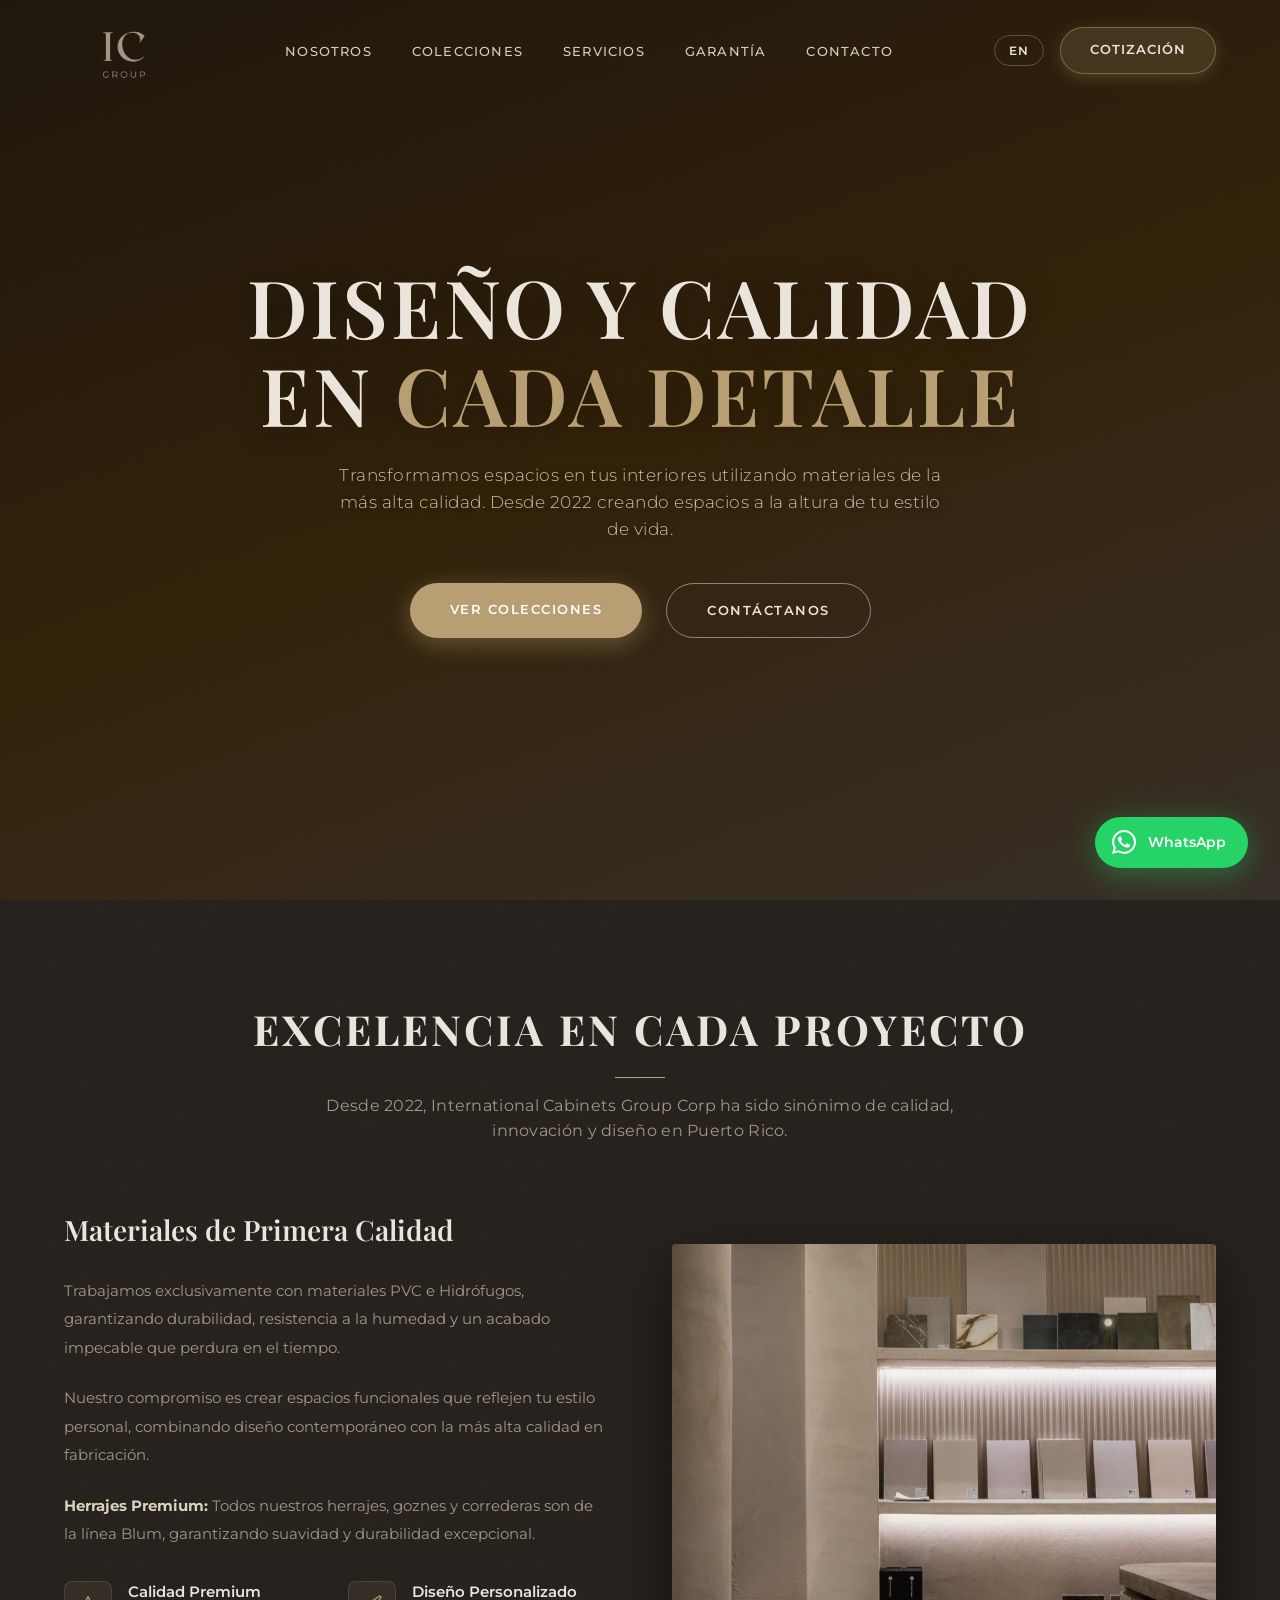
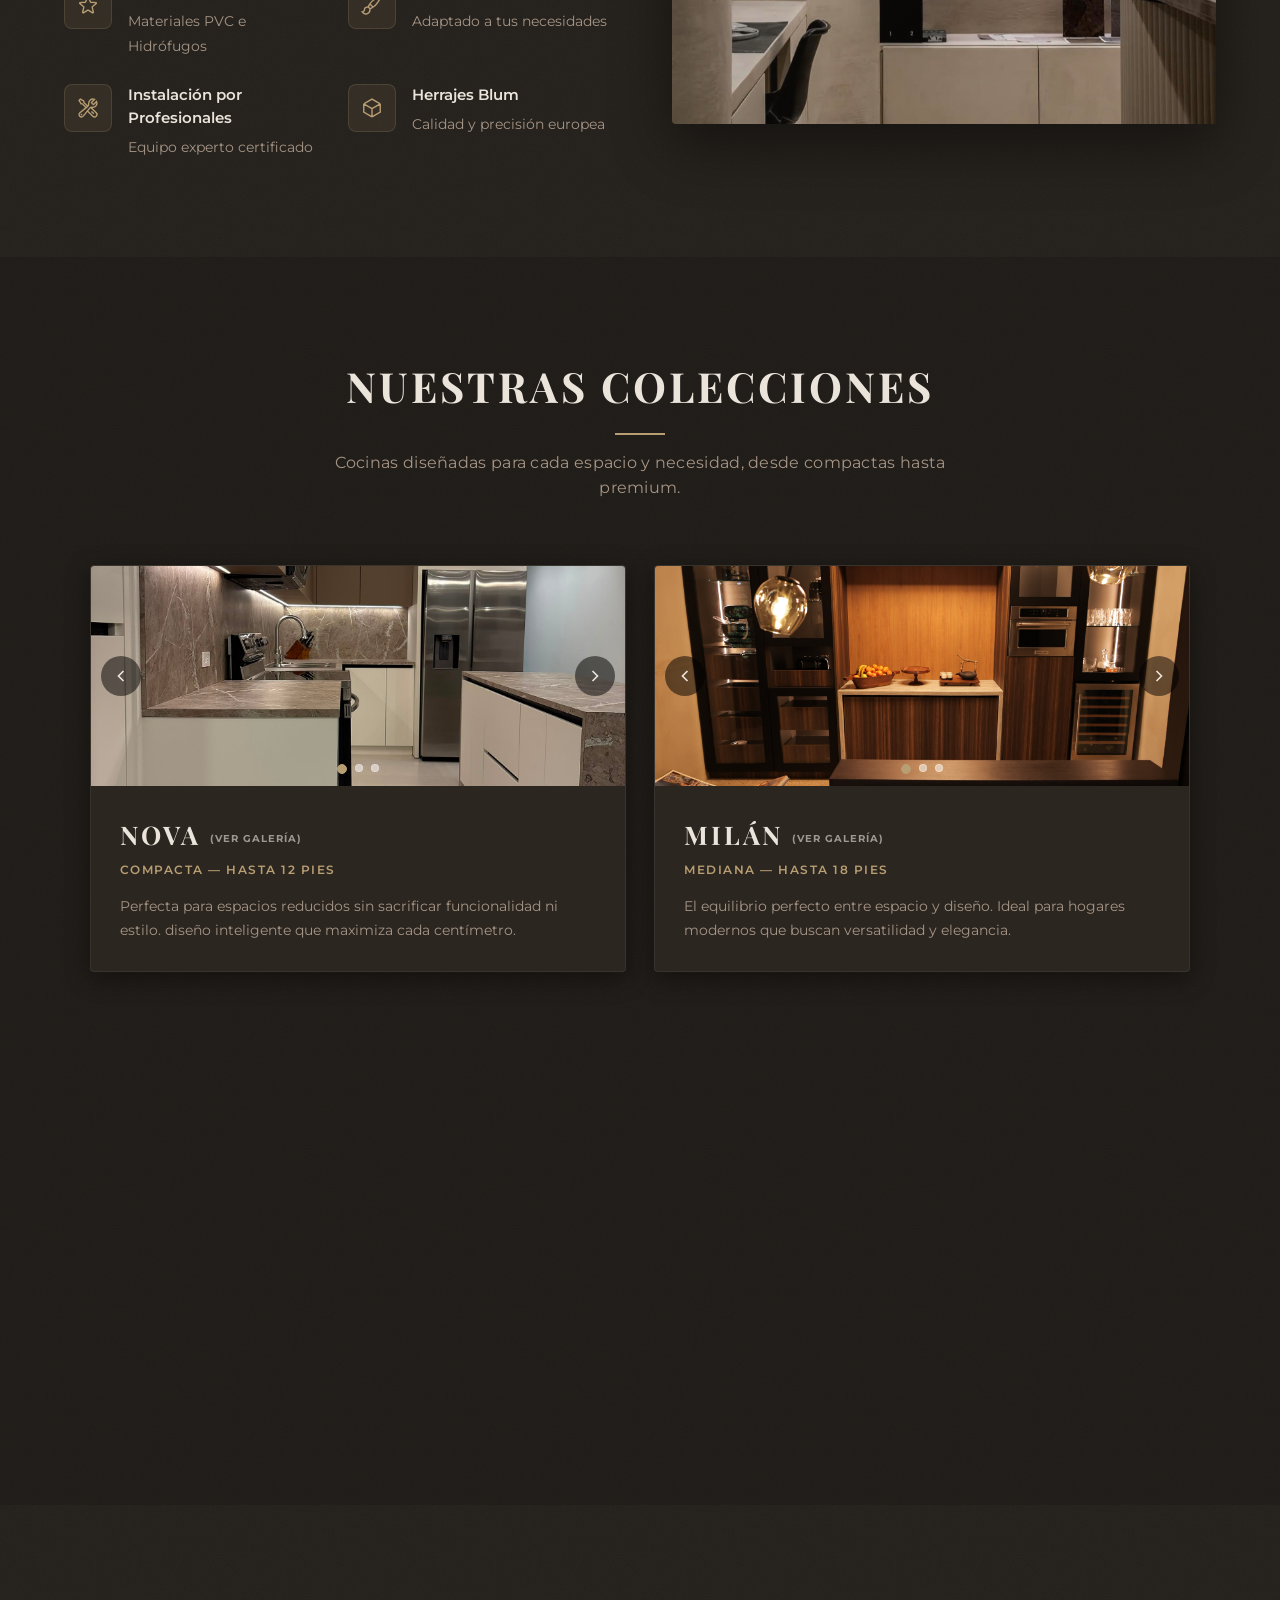
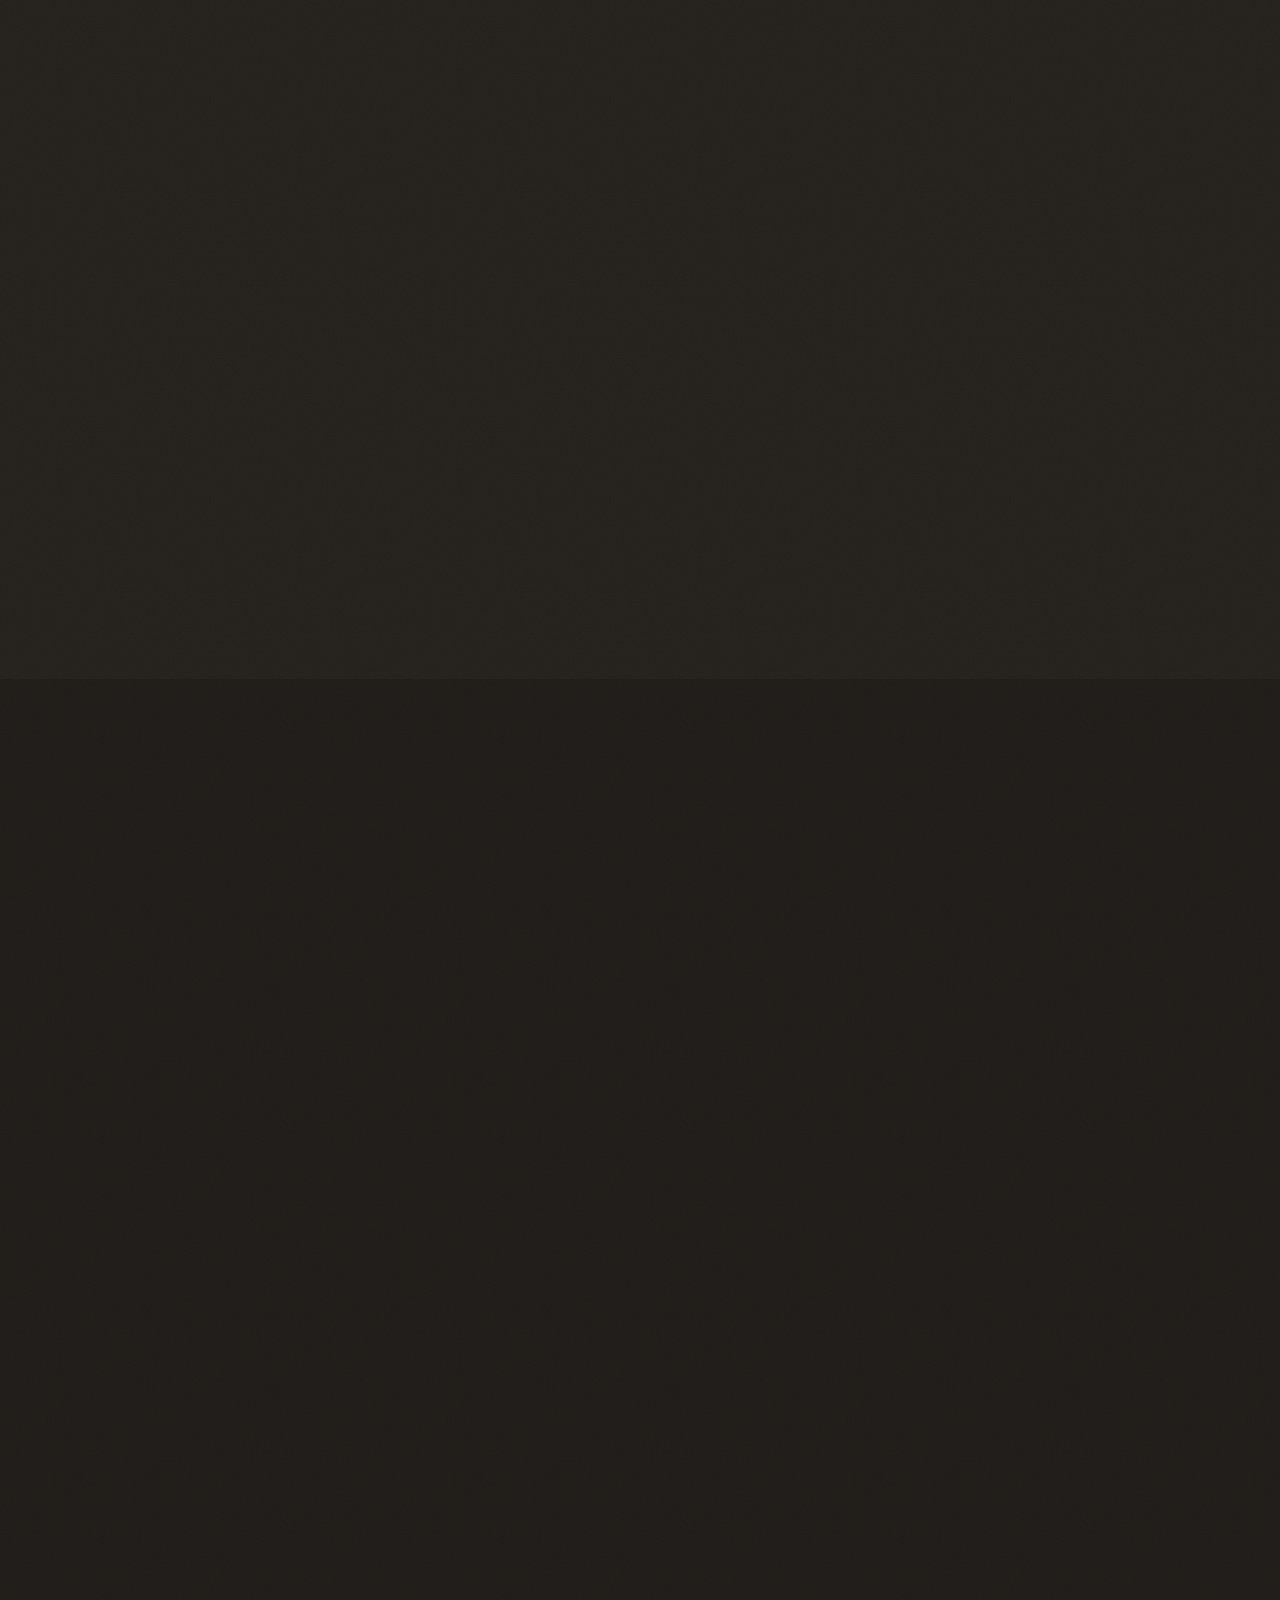
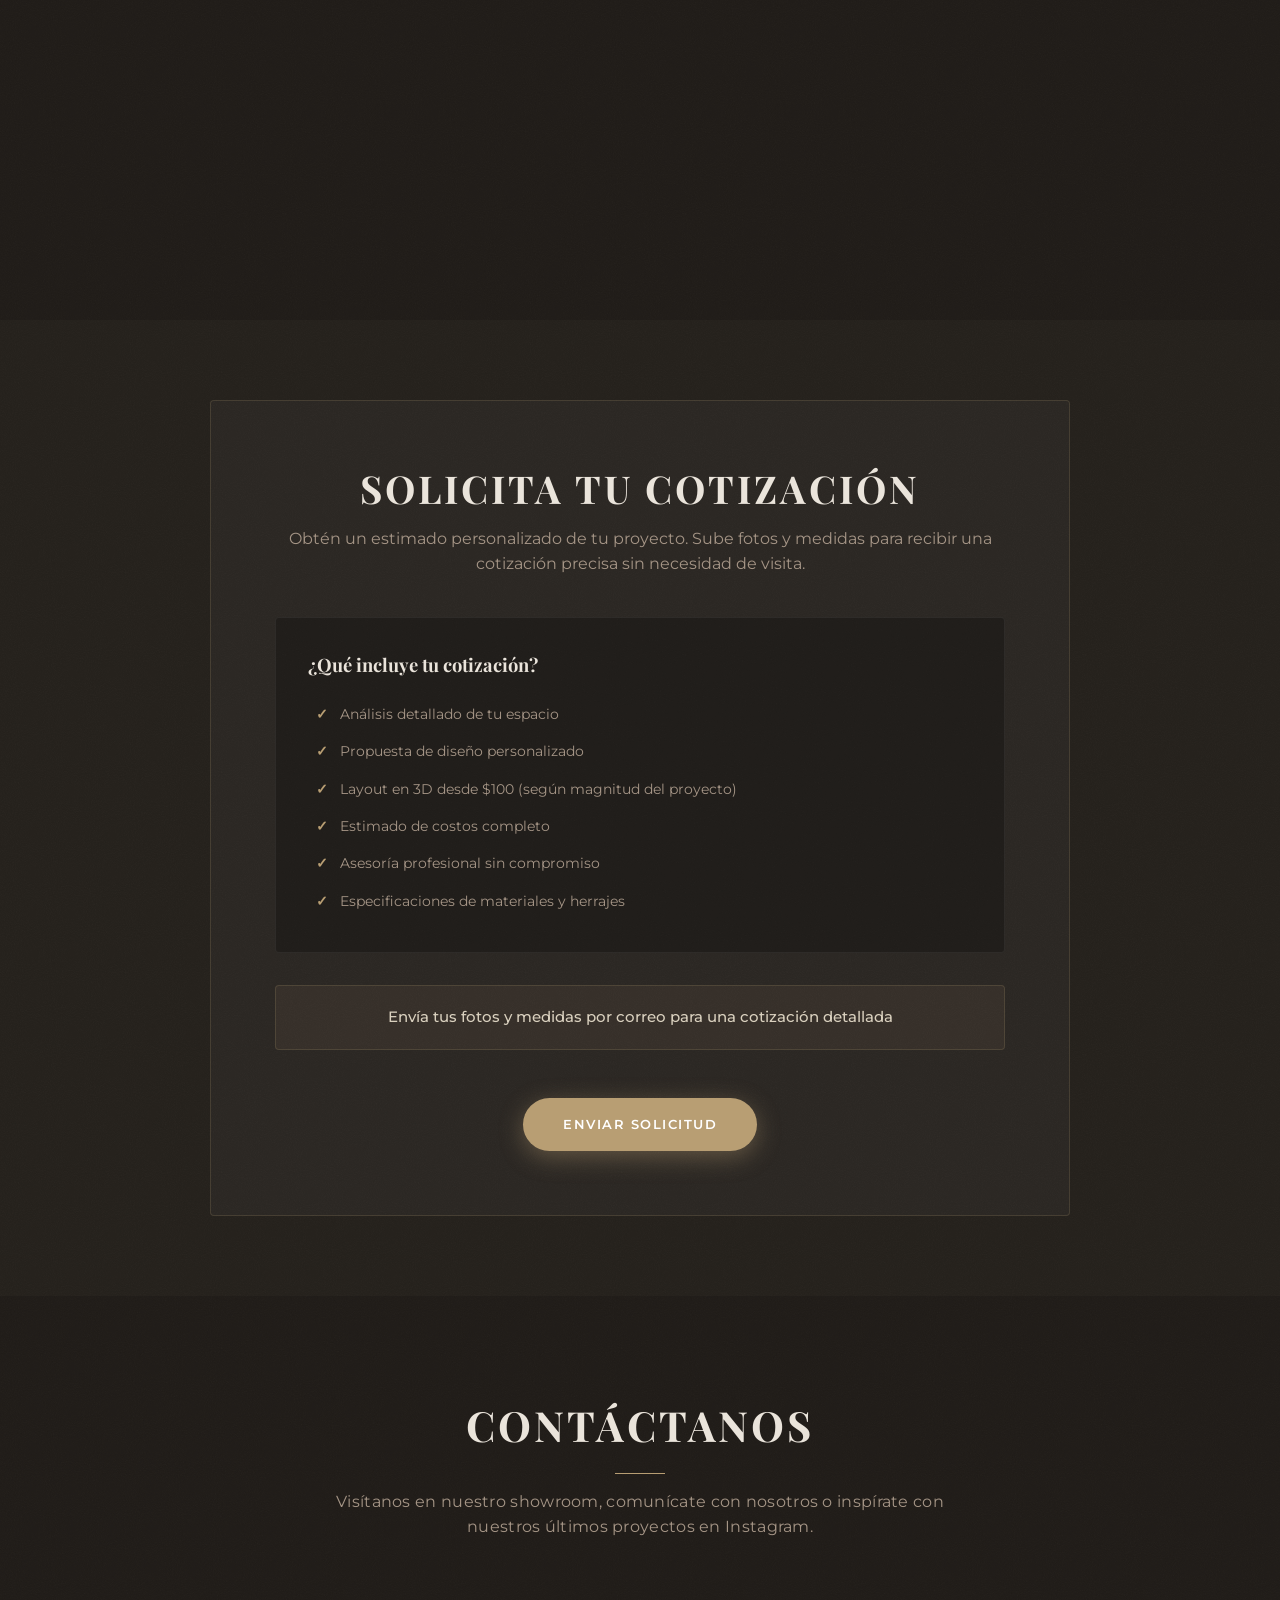
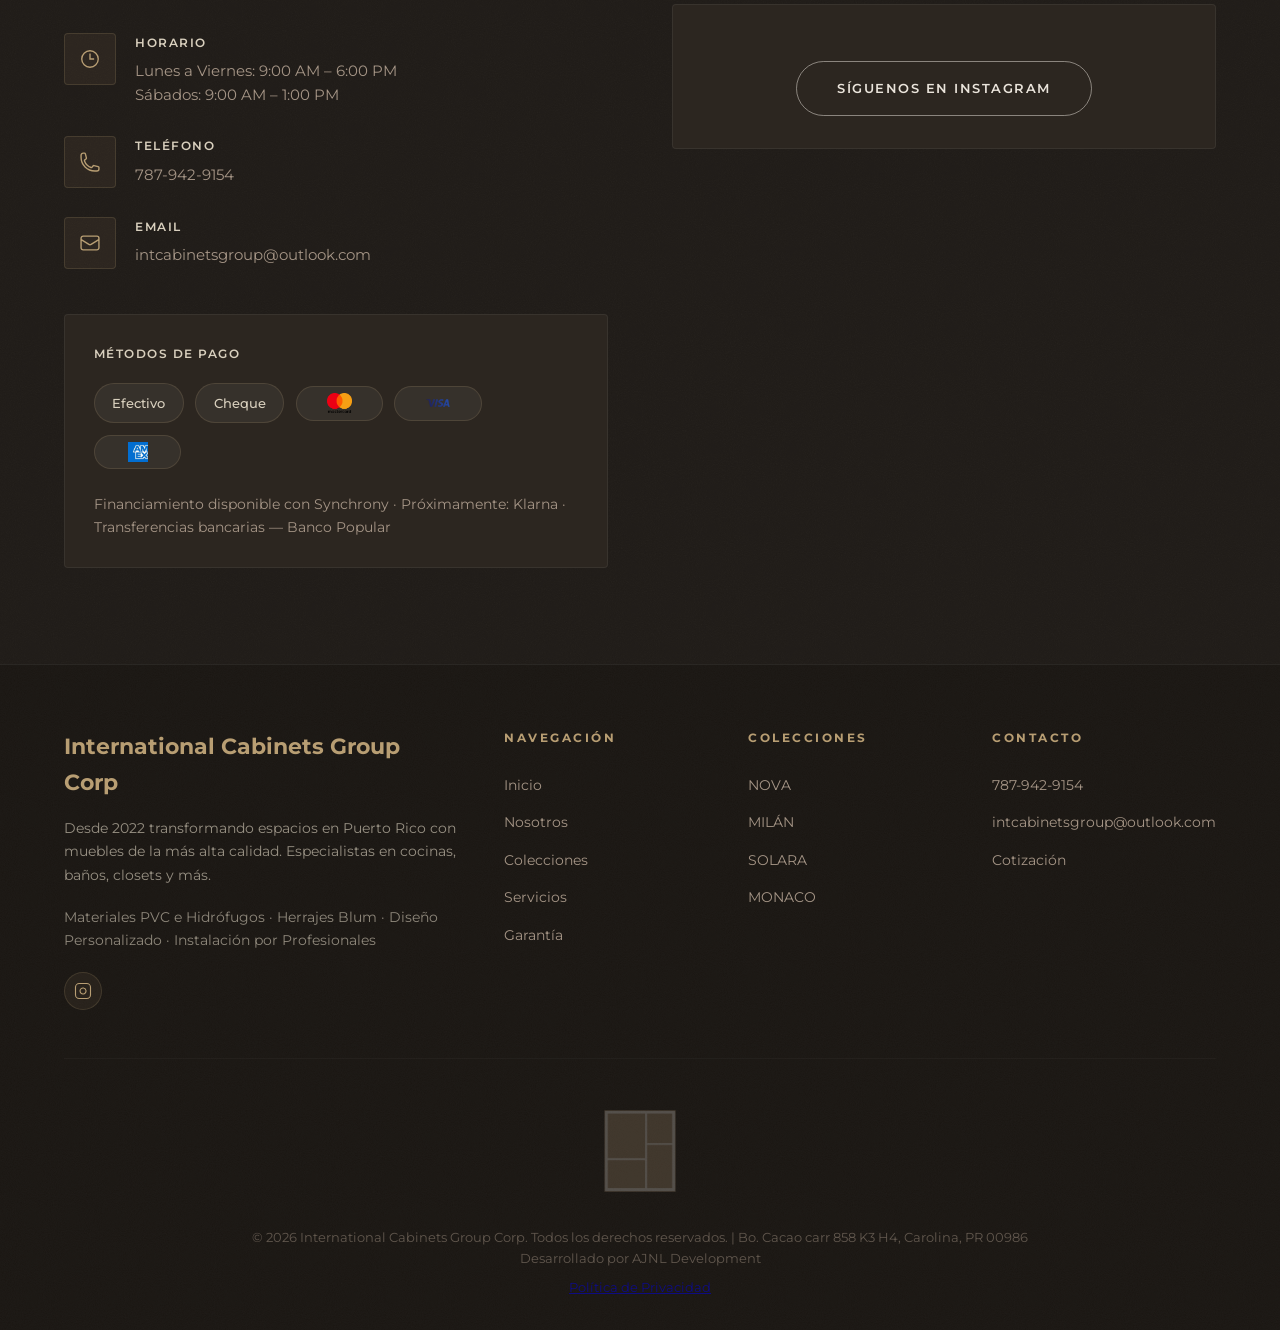
==== commit 778c1c1e: "added google analytics" ====
--- a/index.html
+++ b/index.html
@@ -7,6 +7,15 @@
     <link href="https://fonts.googleapis.com/css2?family=Playfair+Display:ital,wght@0,400;0,600;0,700;0,900;1,400&family=Montserrat:wght@300;400;500;600;700&display=swap" rel="stylesheet">
     <link rel="icon" type="image/jpeg" href="images/mainlogo_background.jpeg">
     <link rel="stylesheet" href="main.css">
+<!-- Google tag (gtag.js) -->
+<script async src="https://www.googletagmanager.com/gtag/js?id=G-M2DX7EXB06"></script>
+<script>
+  window.dataLayer = window.dataLayer || [];
+  function gtag(){dataLayer.push(arguments);}
+  gtag('js', new Date());
+
+  gtag('config', 'G-M2DX7EXB06');
+</script>
 </head>
 <body>
 
@@ -1173,4 +1182,4 @@
     </script>
 
 </body>
-</html>
+</html>
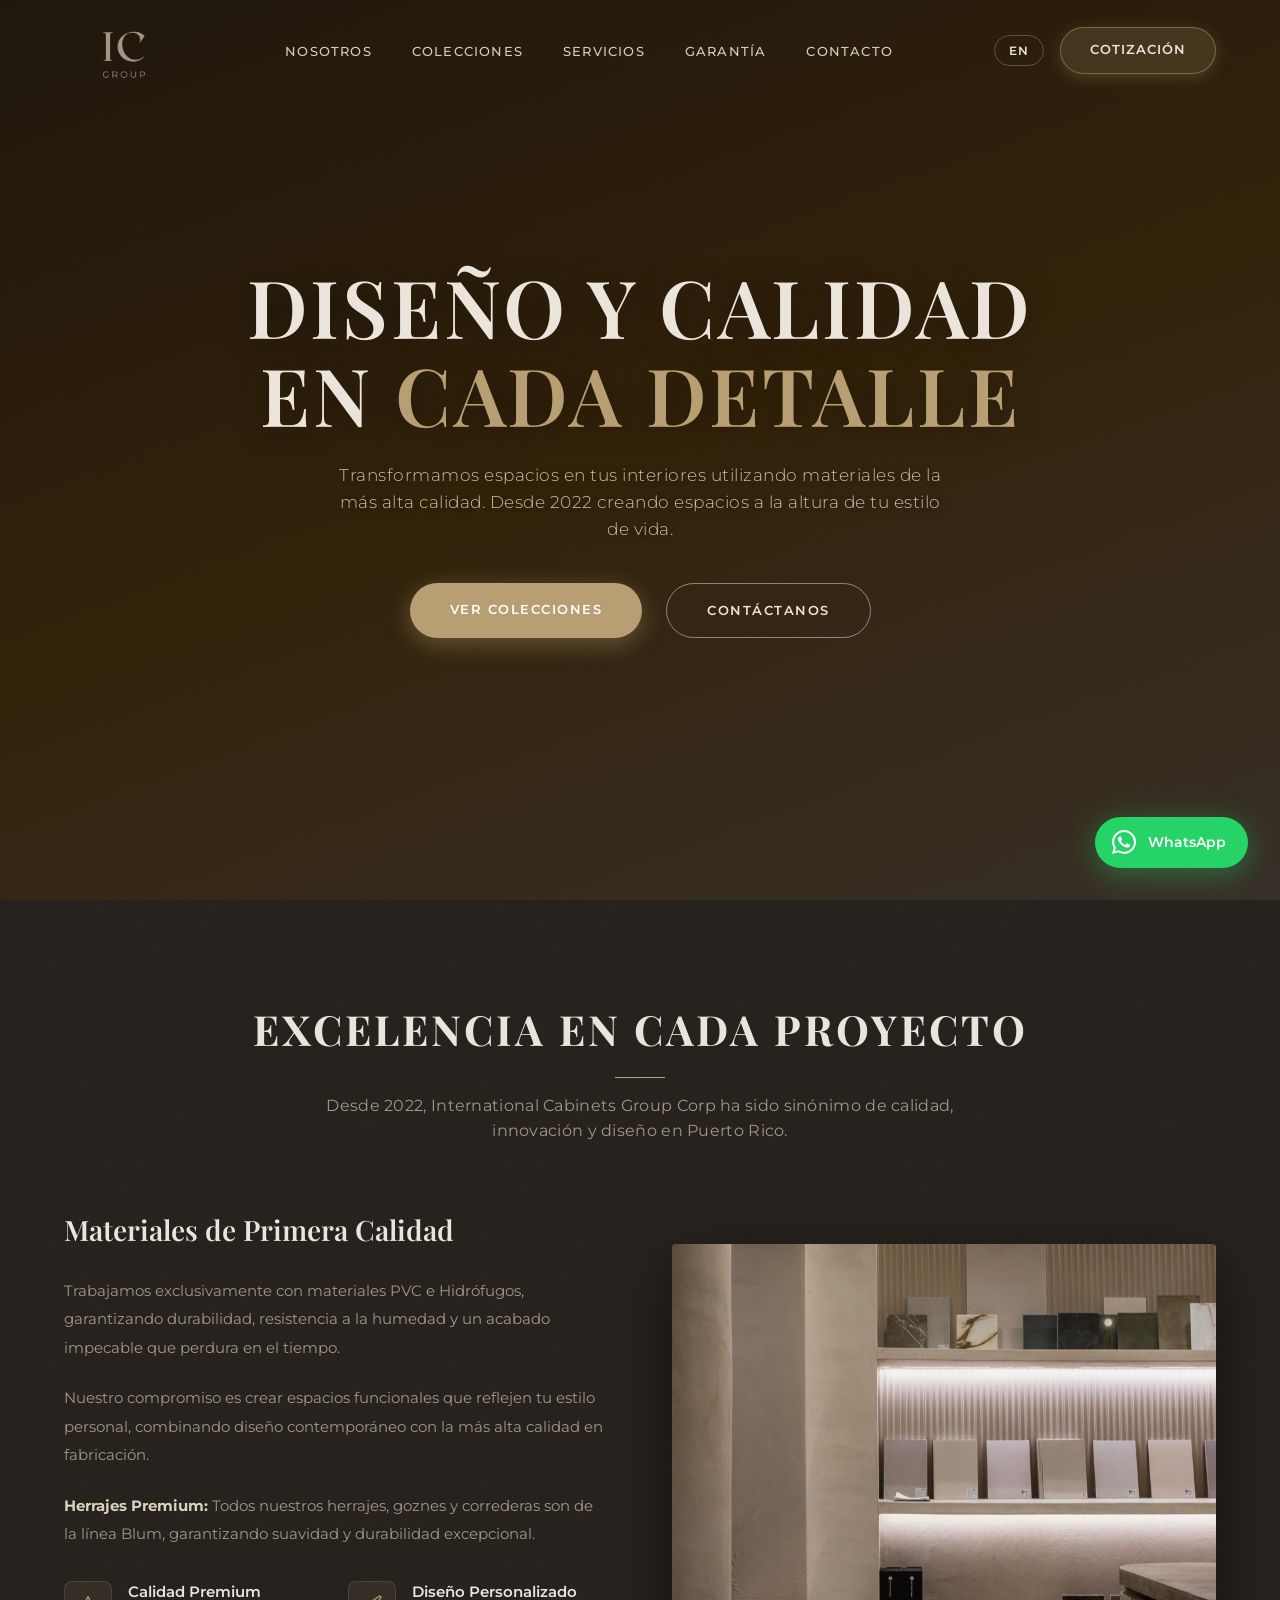
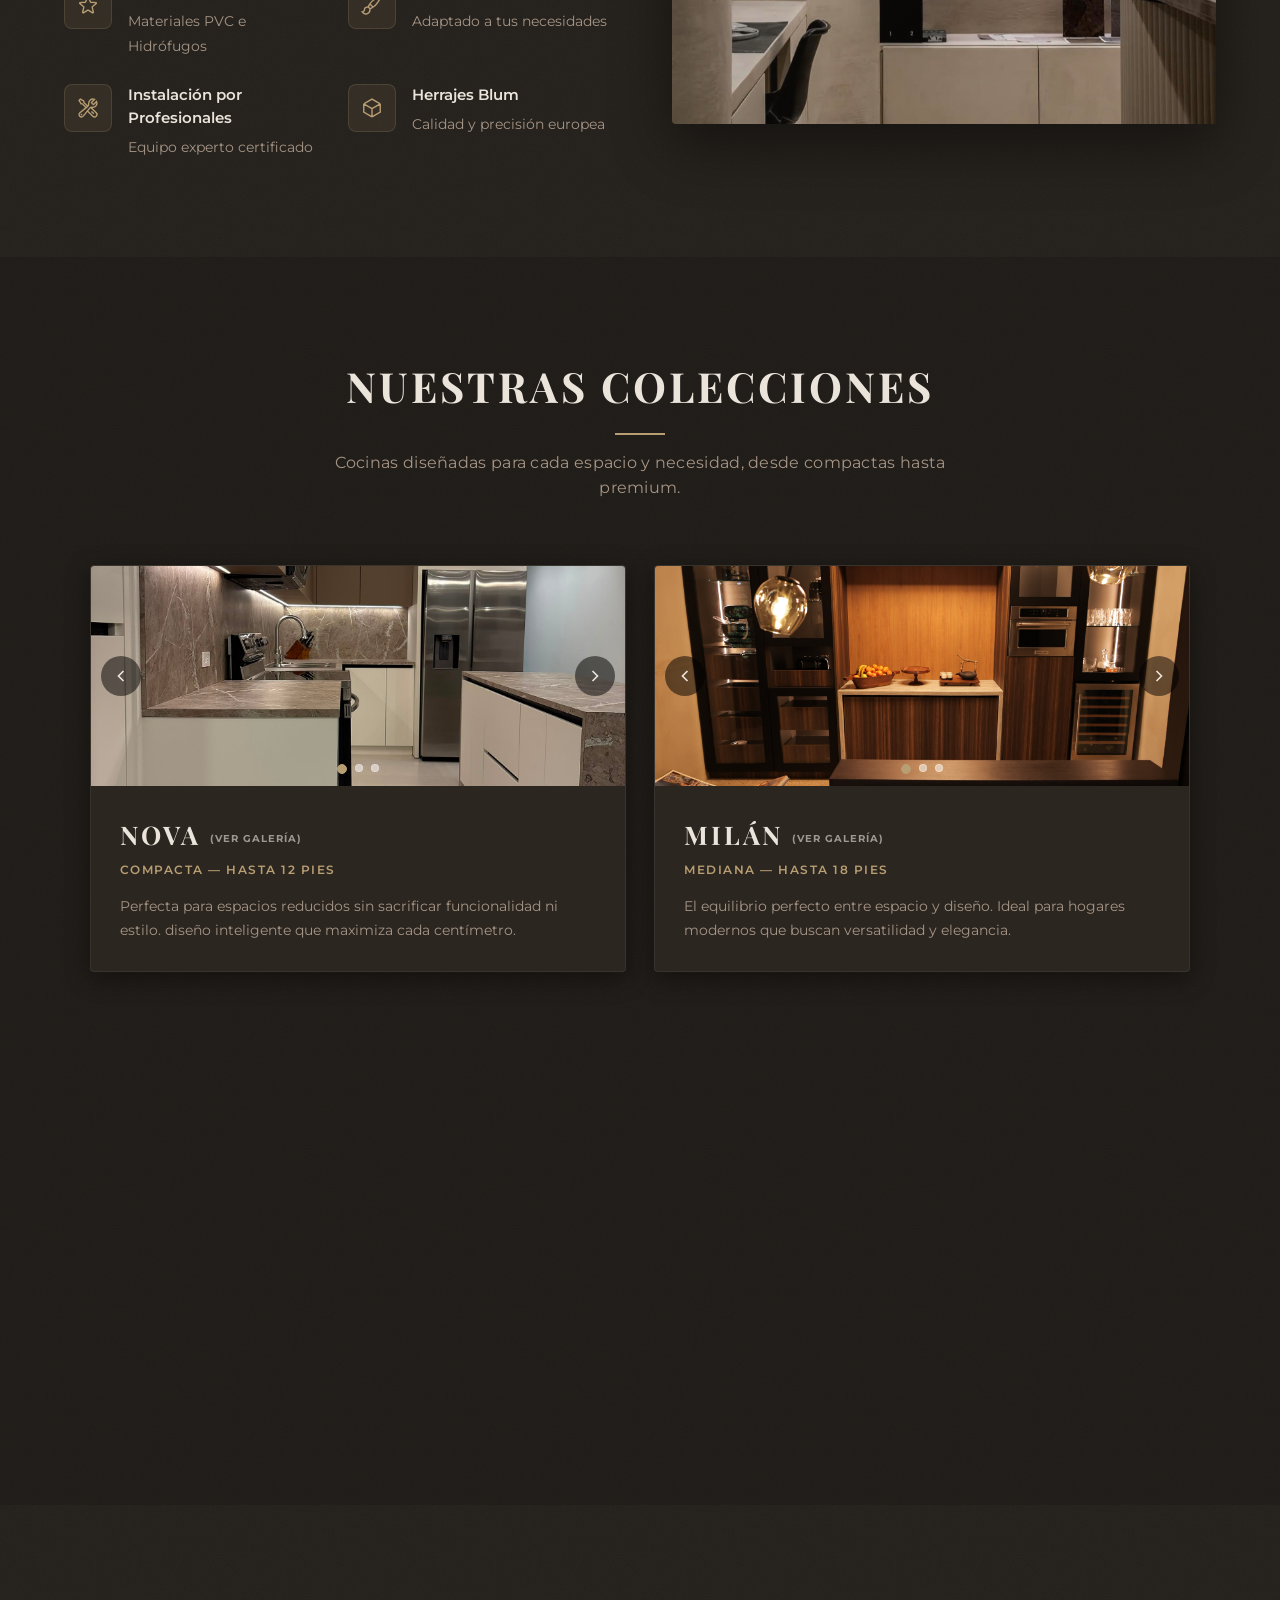
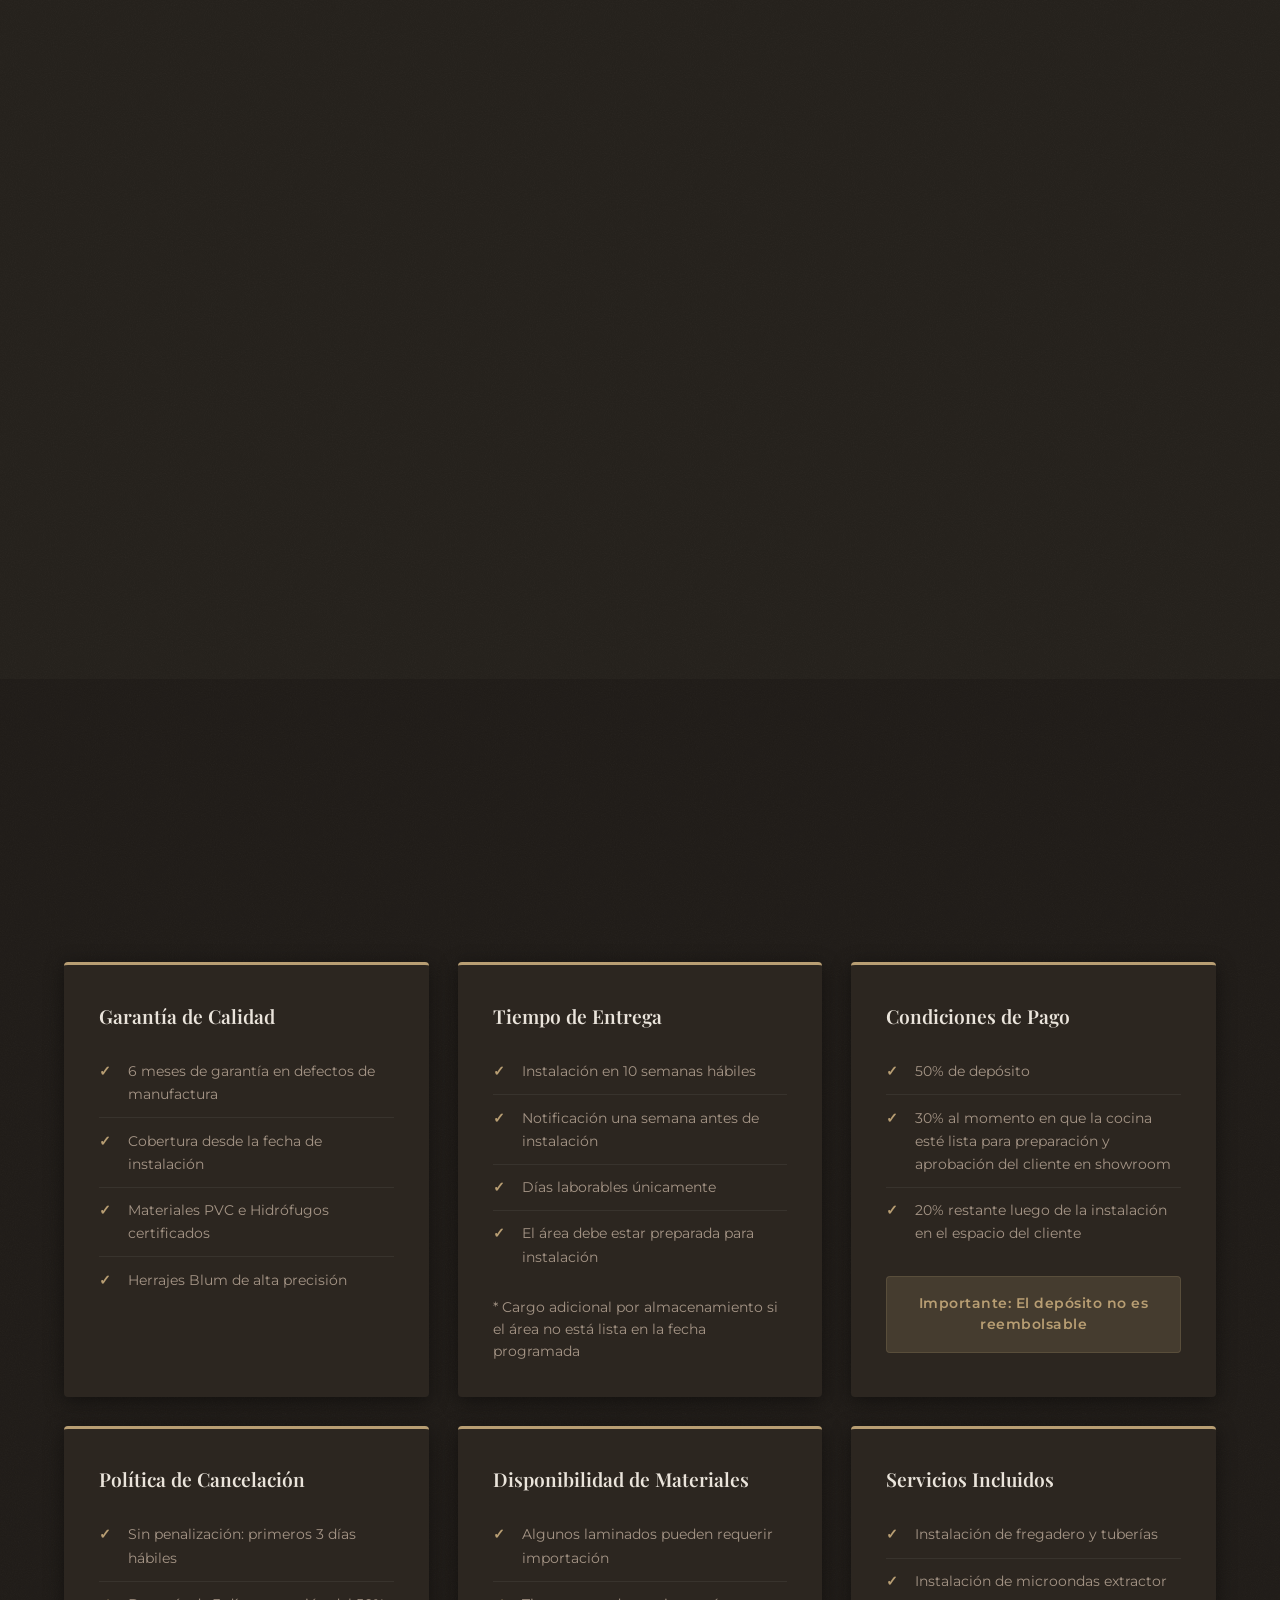
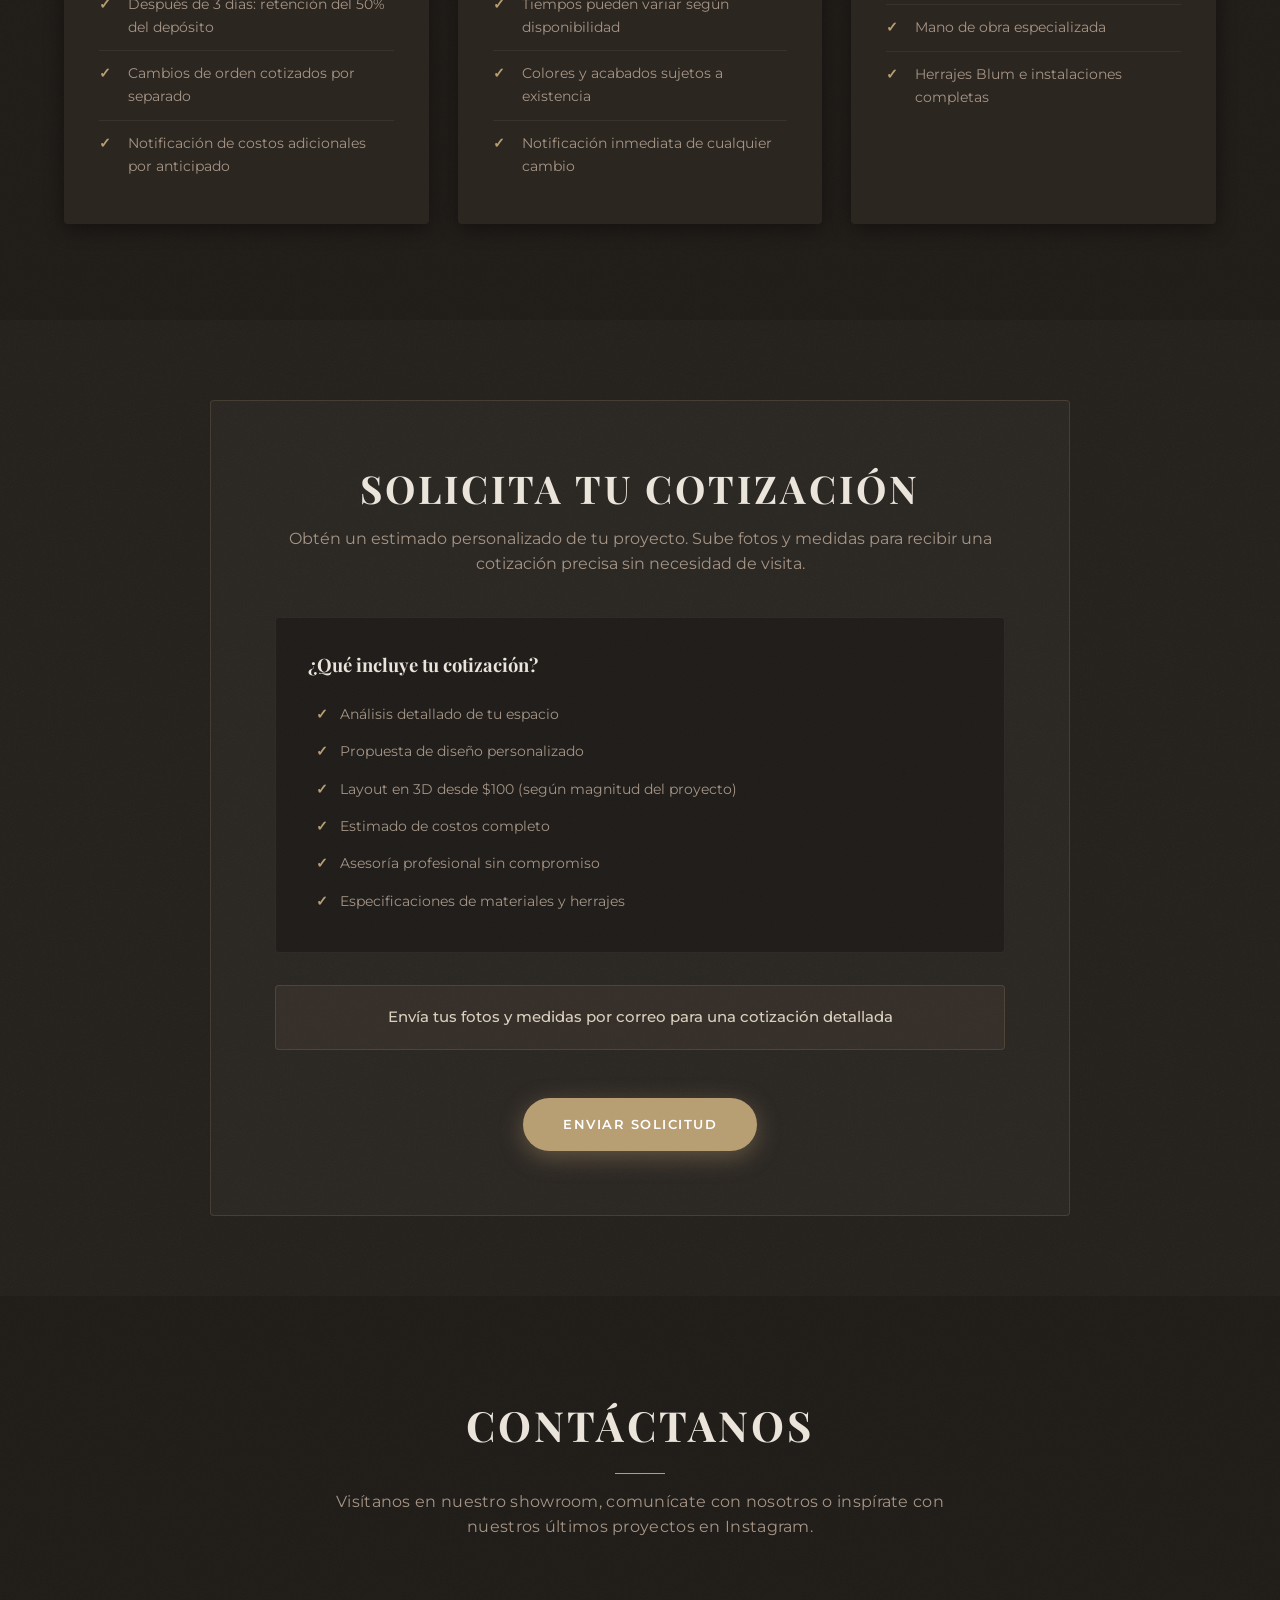
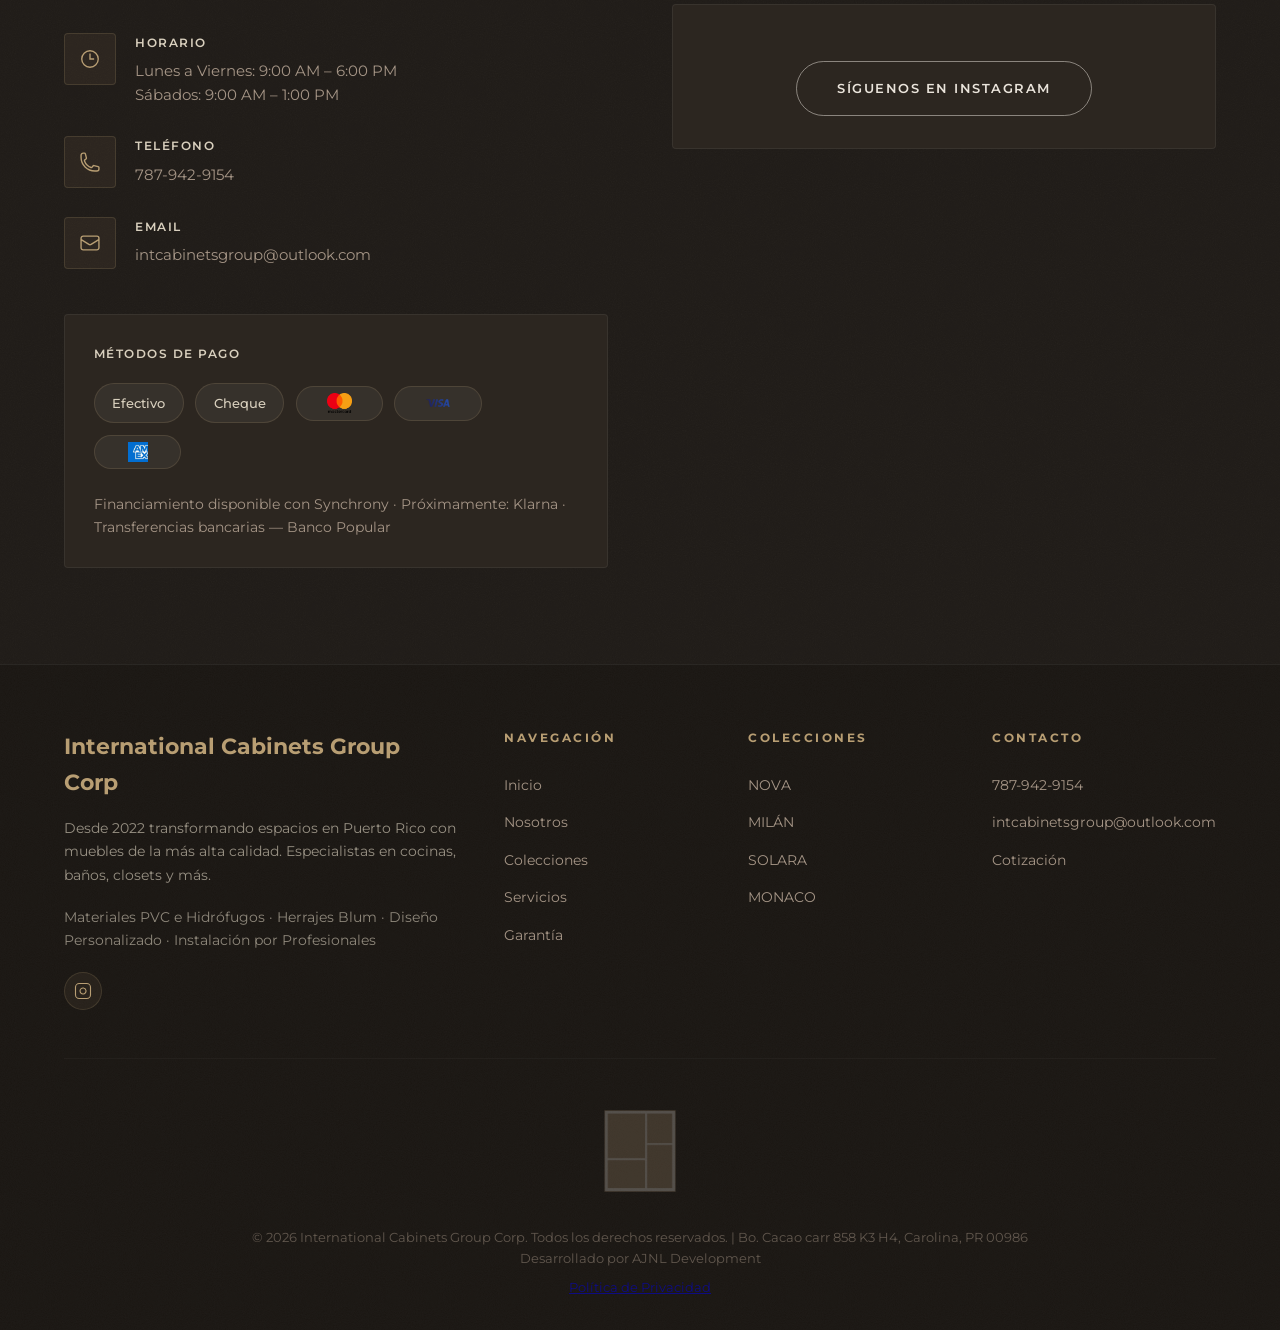
==== commit 9503ef73: "added conversion tracking for google analytics and updated privacy policy" ====
--- a/index.html
+++ b/index.html
@@ -524,7 +524,7 @@
                 </p>
             </div>
             
-            <a href="mailto:intcabinetsgroup@outlook.com" class="btn-primary" style="display:inline-block;margin-top:1rem;"
+            <a href="mailto:intcabinetsgroup@outlook.com" class="btn-primary" style="display:inline-block;margin-top:1rem;" onclick="gtag('event', 'email_click');"
                data-es="Enviar Solicitud" data-en="Send Request">Enviar Solicitud</a>
         </div>
     </section>
@@ -564,7 +564,7 @@
                     </div>
                     <div class="contact-item-content">
                         <h3 data-es="Teléfono" data-en="Phone">Teléfono</h3>
-                        <p><a href="tel:7879429154">787-942-9154</a></p>
+                        <p><a href="tel:7879429154" onclick="gtag('event', 'phone_click');">787-942-9154</a></p>
                     </div>
                 </div>
 
@@ -574,7 +574,7 @@
                     </div>
                     <div class="contact-item-content">
                         <h3>Email</h3>
-                        <p><a href="mailto:intcabinetsgroup@outlook.com">intcabinetsgroup@outlook.com</a></p>
+                        <p><a href="mailto:intcabinetsgroup@outlook.com" onclick="gtag('event', 'email_click');">intcabinetsgroup@outlook.com</a></p>
                     </div>
                 </div>
 
@@ -613,7 +613,7 @@
                     <div class="instagram-feed-placeholder">
                         <script src="https://elfsightcdn.com/platform.js" async></script>
                         <div class="elfsight-app-0e9467a6-3f9e-4cb2-a647-246476571898" data-elfsight-app-lazy></div>
-                        <a href="https://www.instagram.com/intcabinetsgroupcorp_/" target="_blank" rel="noopener noreferrer" class="btn-secondary ig-cta" style="margin-top: 1.5rem;"
+                        <a href="https://www.instagram.com/intcabinetsgroupcorp_/" target="_blank" rel="noopener noreferrer" class="btn-secondary ig-cta" style="margin-top: 1.5rem;" onclick="gtag('event', 'instagram_click');"
                         data-es="Síguenos en Instagram" data-en="Follow us on Instagram">Síguenos en Instagram</a>
                     </div>
                 </div>
@@ -635,7 +635,7 @@
                    Materiales PVC e Hidrófugos · Herrajes Blum · Diseño Personalizado · Instalación por Profesionales
                 </p>
                 <div class="footer-social">
-                    <a href="https://www.instagram.com/intcabinetsgroupcorp_/" target="_blank" rel="noopener noreferrer" aria-label="Instagram">
+                    <a href="https://www.instagram.com/intcabinetsgroupcorp_/" target="_blank" rel="noopener noreferrer" aria-label="Instagram" onclick="gtag('event', 'instagram_click');">
                         <svg viewBox="0 0 24 24" fill="none" stroke="currentColor" stroke-width="1.5"><rect x="2" y="2" width="20" height="20" rx="5"/><path d="M16 11.37A4 4 0 1112.63 8 4 4 0 0116 11.37z"/><line x1="17.5" y1="6.5" x2="17.51" y2="6.5"/></svg>
                     </a>
                 </div>
@@ -665,8 +665,8 @@
             <div class="footer-section">
                 <h4 data-es="Contacto" data-en="Contact">Contacto</h4>
                 <ul>
-                    <li><a href="tel:7879429154">787-942-9154</a></li>
-                    <li><a href="mailto:intcabinetsgroup@outlook.com">intcabinetsgroup@outlook.com</a></li>
+                    <li><a href="tel:7879429154" onclick="gtag('event', 'phone_click');">787-942-9154</a></li>
+                    <li><a href="mailto:intcabinetsgroup@outlook.com" onclick="gtag('event', 'email_click');">intcabinetsgroup@outlook.com</a></li>
                     <li><a href="#cotizacion" data-es="Cotización" data-en="Quote">Cotización</a></li>
                 </ul>
             </div>
@@ -869,7 +869,7 @@
     </script>
 
     <a href="https://wa.me/17879429154?text=Hola%2C%20me%20interesa%20obtener%20una%20cotizaci%C3%B3n%20para%20mi%20proyecto."
-       class="whatsapp-float" target="_blank" rel="noopener noreferrer" aria-label="WhatsApp">
+       class="whatsapp-float" target="_blank" rel="noopener noreferrer" aria-label="WhatsApp" onclick="gtag('event', 'whatsapp_click');">
         <svg xmlns="http://www.w3.org/2000/svg" viewBox="0 0 24 24" fill="white">
             <path d="M17.472 14.382c-.297-.149-1.758-.867-2.03-.967-.273-.099-.471-.148-.67.15-.197.297-.767.966-.94 1.164-.173.199-.347.223-.644.075-.297-.15-1.255-.463-2.39-1.475-.883-.788-1.48-1.761-1.653-2.059-.173-.297-.018-.458.13-.606.134-.133.298-.347.446-.52.149-.174.198-.298.298-.497.099-.198.05-.371-.025-.52-.075-.149-.669-1.612-.916-2.207-.242-.579-.487-.5-.669-.51-.173-.008-.371-.01-.57-.01-.198 0-.52.074-.792.372-.272.297-1.04 1.016-1.04 2.479 0 1.462 1.065 2.875 1.213 3.074.149.198 2.096 3.2 5.077 4.487.709.306 1.262.489 1.694.625.712.227 1.36.195 1.871.118.571-.085 1.758-.719 2.006-1.413.248-.694.248-1.289.173-1.413-.074-.124-.272-.198-.57-.347m-5.421 7.403h-.004a9.87 9.87 0 01-5.031-1.378l-.361-.214-3.741.982.998-3.648-.235-.374a9.86 9.86 0 01-1.51-5.26c.001-5.45 4.436-9.884 9.888-9.884 2.64 0 5.122 1.03 6.988 2.898a9.825 9.825 0 012.893 6.994c-.003 5.45-4.437 9.884-9.885 9.884m8.413-18.297A11.815 11.815 0 0012.05 0C5.495 0 .16 5.335.157 11.892c0 2.096.547 4.142 1.588 5.945L.057 24l6.305-1.654a11.882 11.882 0 005.683 1.448h.005c6.554 0 11.89-5.335 11.893-11.893a11.821 11.821 0 00-3.48-8.413z"/>
         </svg>
@@ -1045,6 +1045,12 @@
 <p>Administered by: Us</p>
 <p>Purpose: These Cookies allow Us to remember choices You make when You use the Website, such as remembering Your Account login details or language preference. The purpose of these Cookies is to provide You with a more personal experience and to avoid You having to re-enter Your preferences every time You use the Website.</p>
 </li>
+<li>
+<p><strong>Analytics Cookies</strong></p>
+<p>Type: Persistent Cookies</p>
+<p>Administered by: Third-Parties (Google Analytics)</p>
+<p>Purpose: We use Google Analytics, a web analytics service provided by Google LLC, to help Us understand how visitors interact with the Website, such as which pages are visited, how long visitors stay, and which links are clicked. This information is used in aggregate to improve the Website and Our Service. Google may process this data in accordance with its own privacy policy, available at <a href="https://policies.google.com/privacy" target="_blank">https://policies.google.com/privacy</a>. You can opt out of Google Analytics tracking by installing the <a href="https://tools.google.com/dlpage/gaoptout" target="_blank">Google Analytics Opt-out Browser Add-on</a>.</p>
+</li>
 </ul>
 <h3>Use of Your Personal Data</h3>
 <p>The Company may use Personal Data for the following purposes:</p>
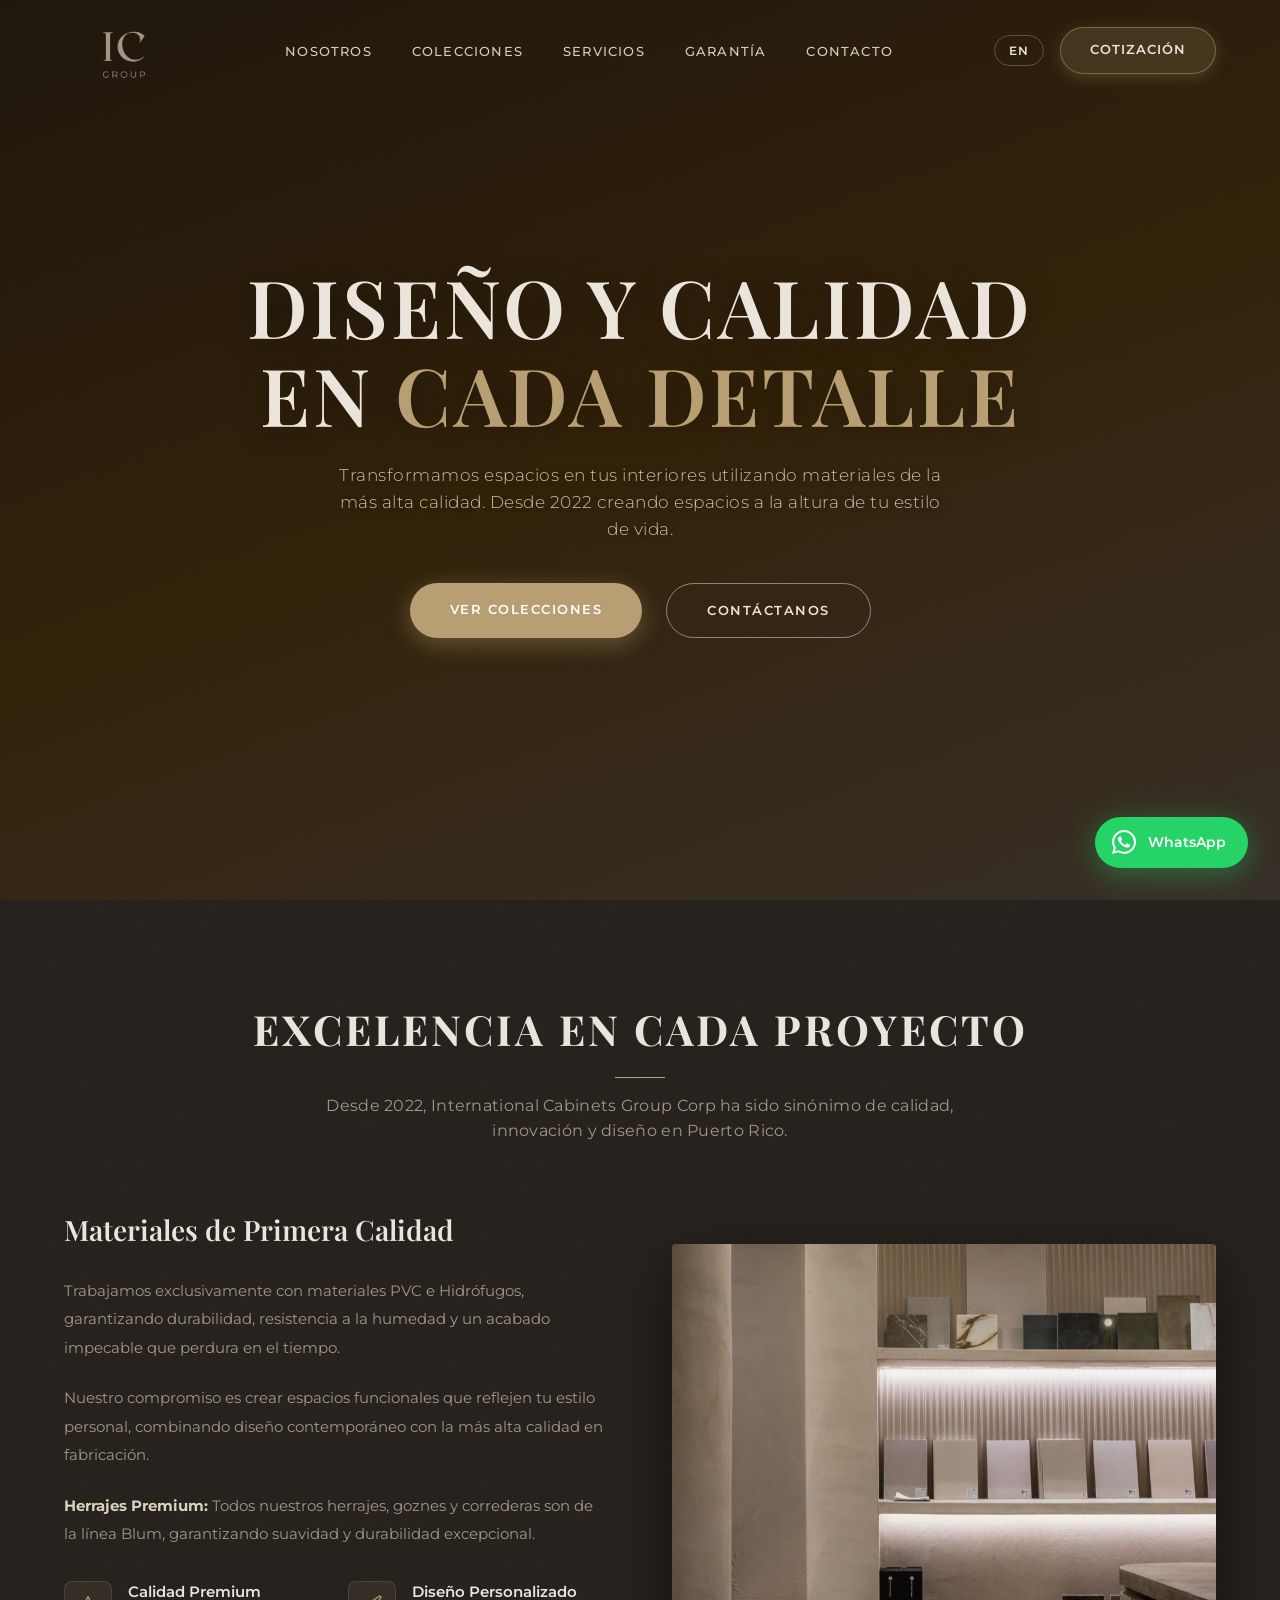
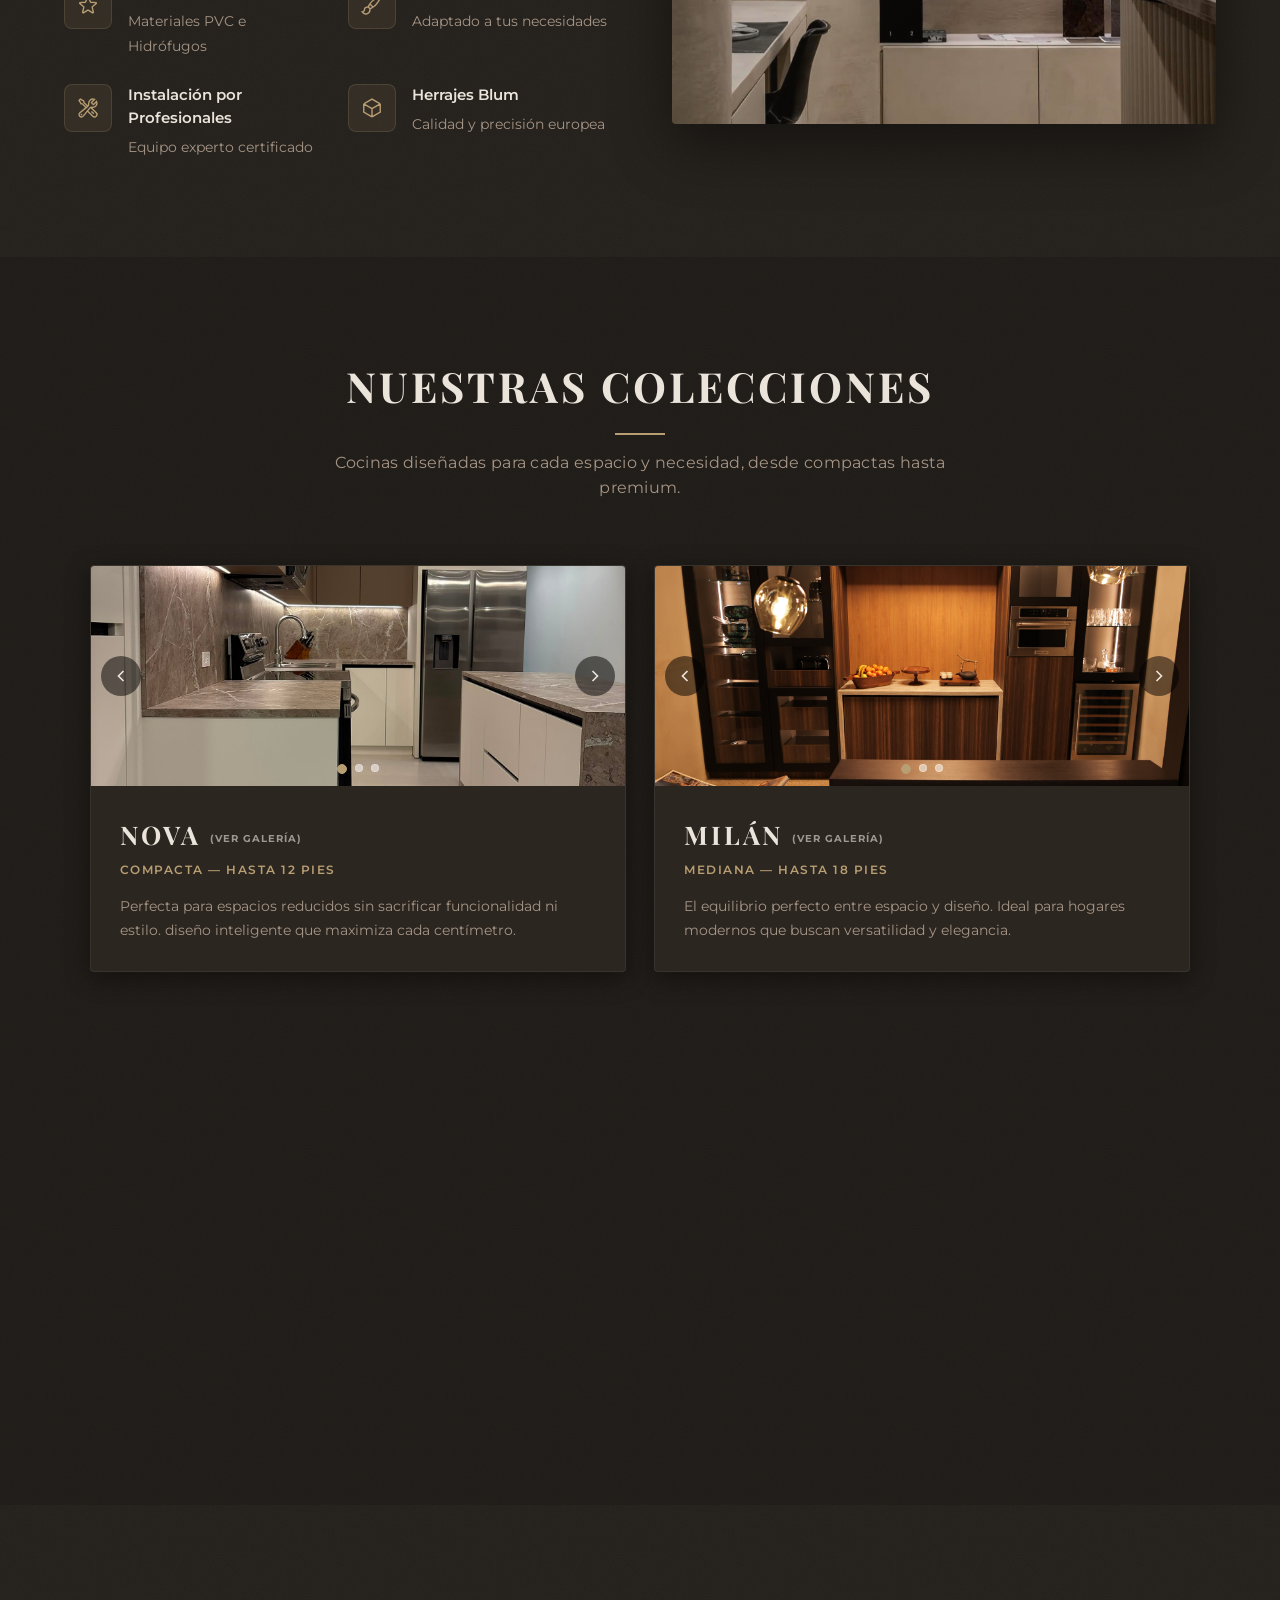
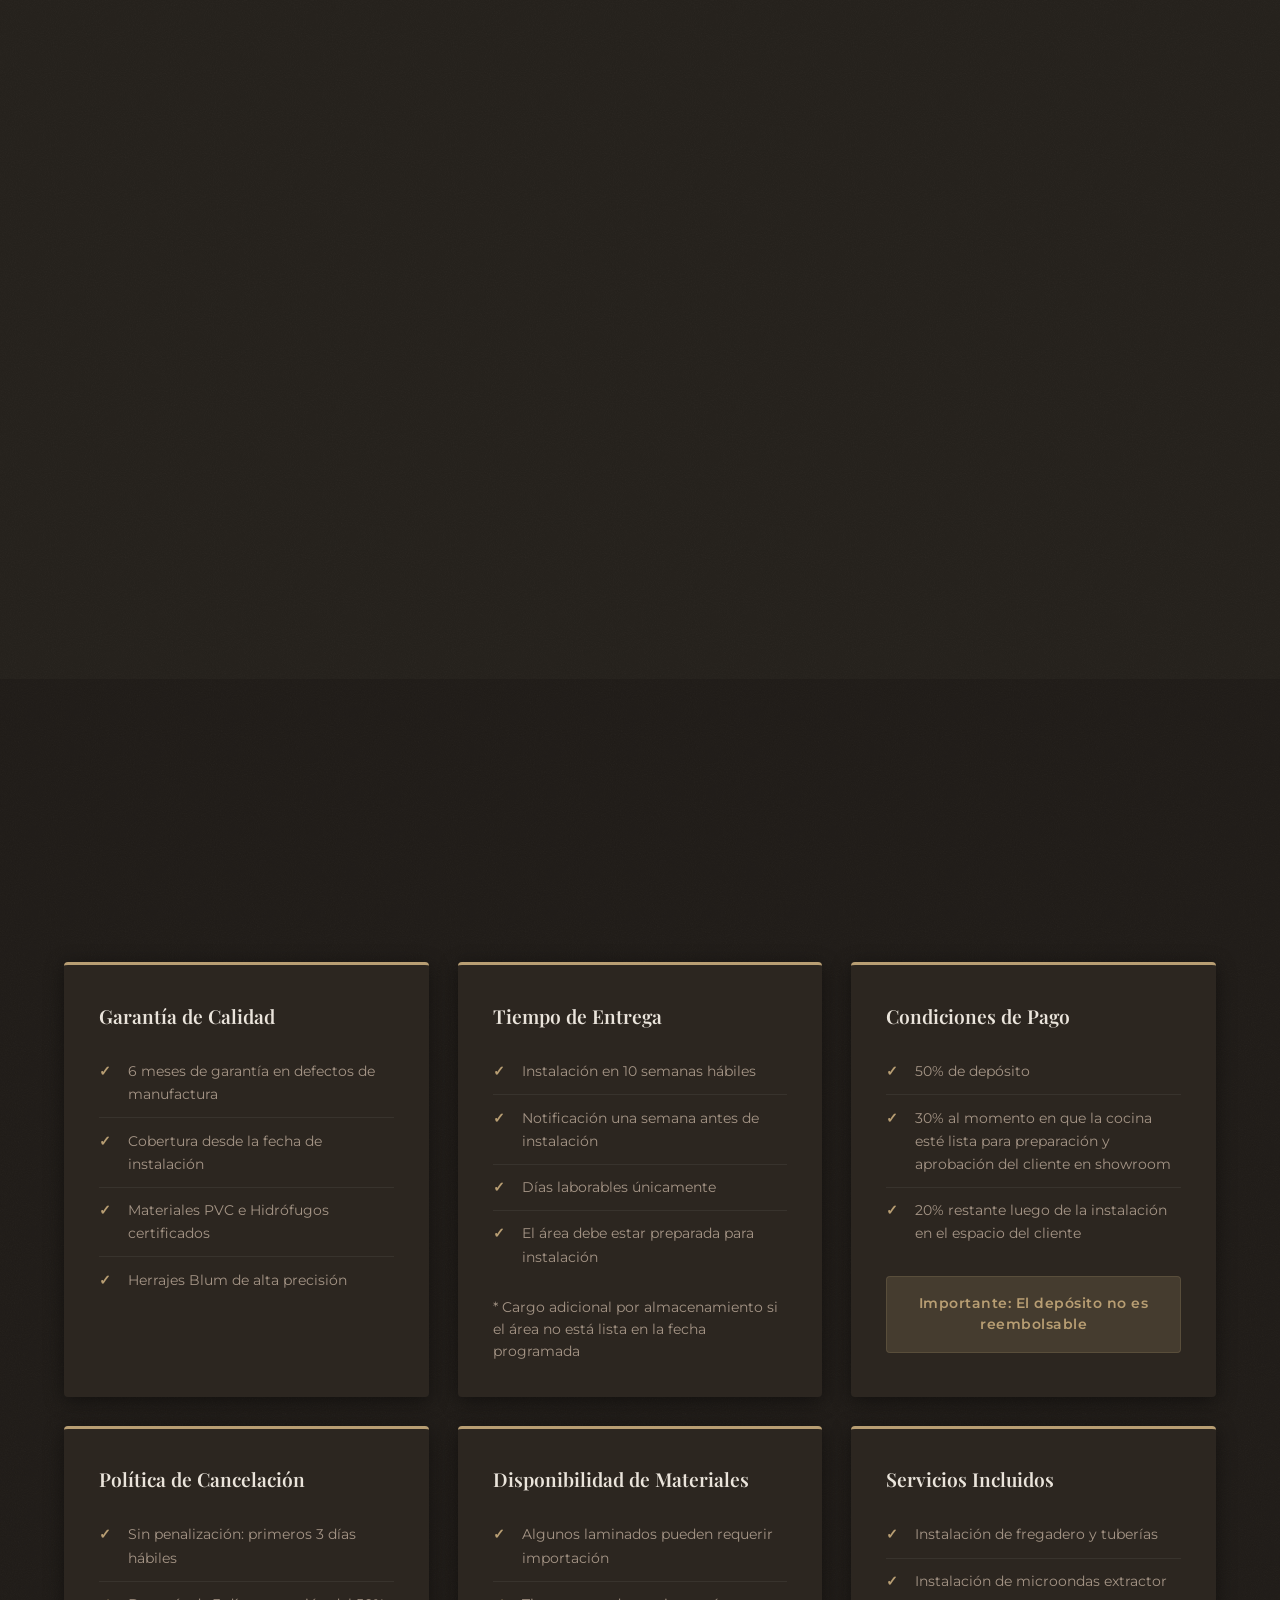
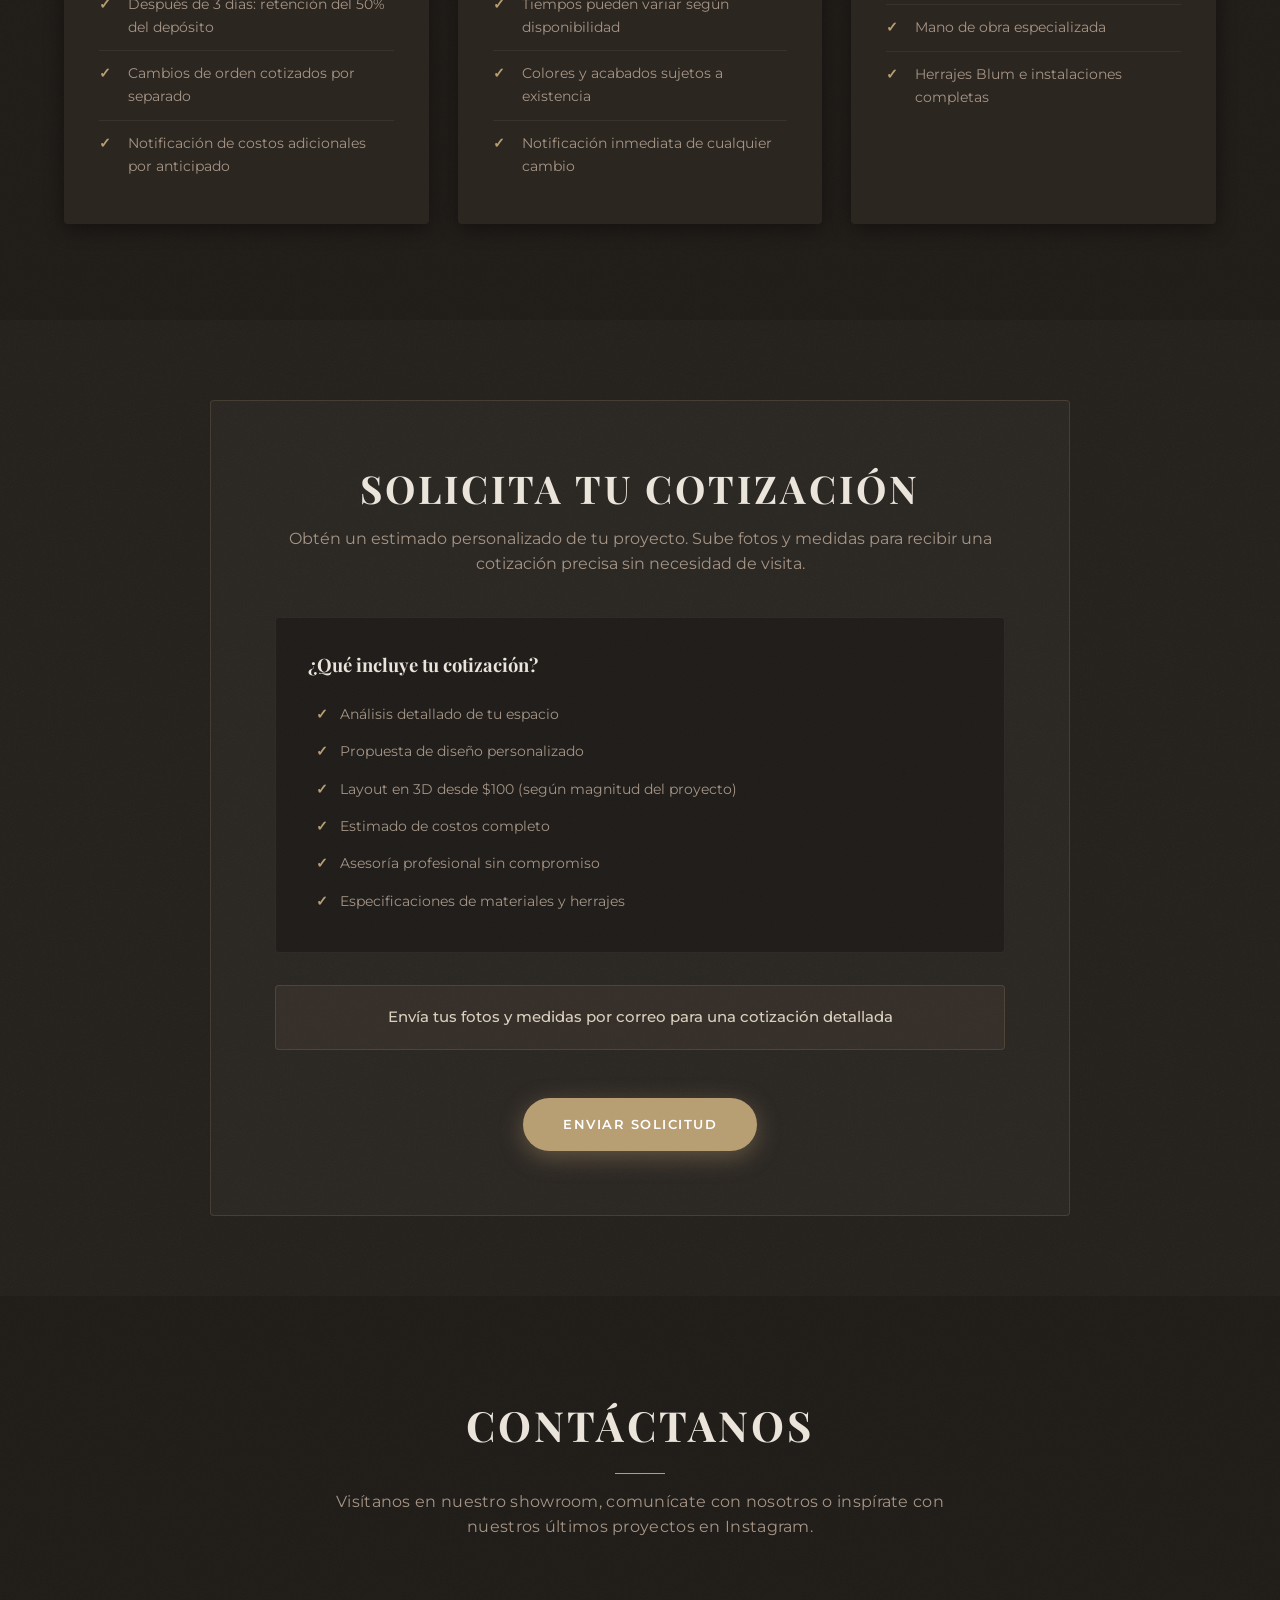
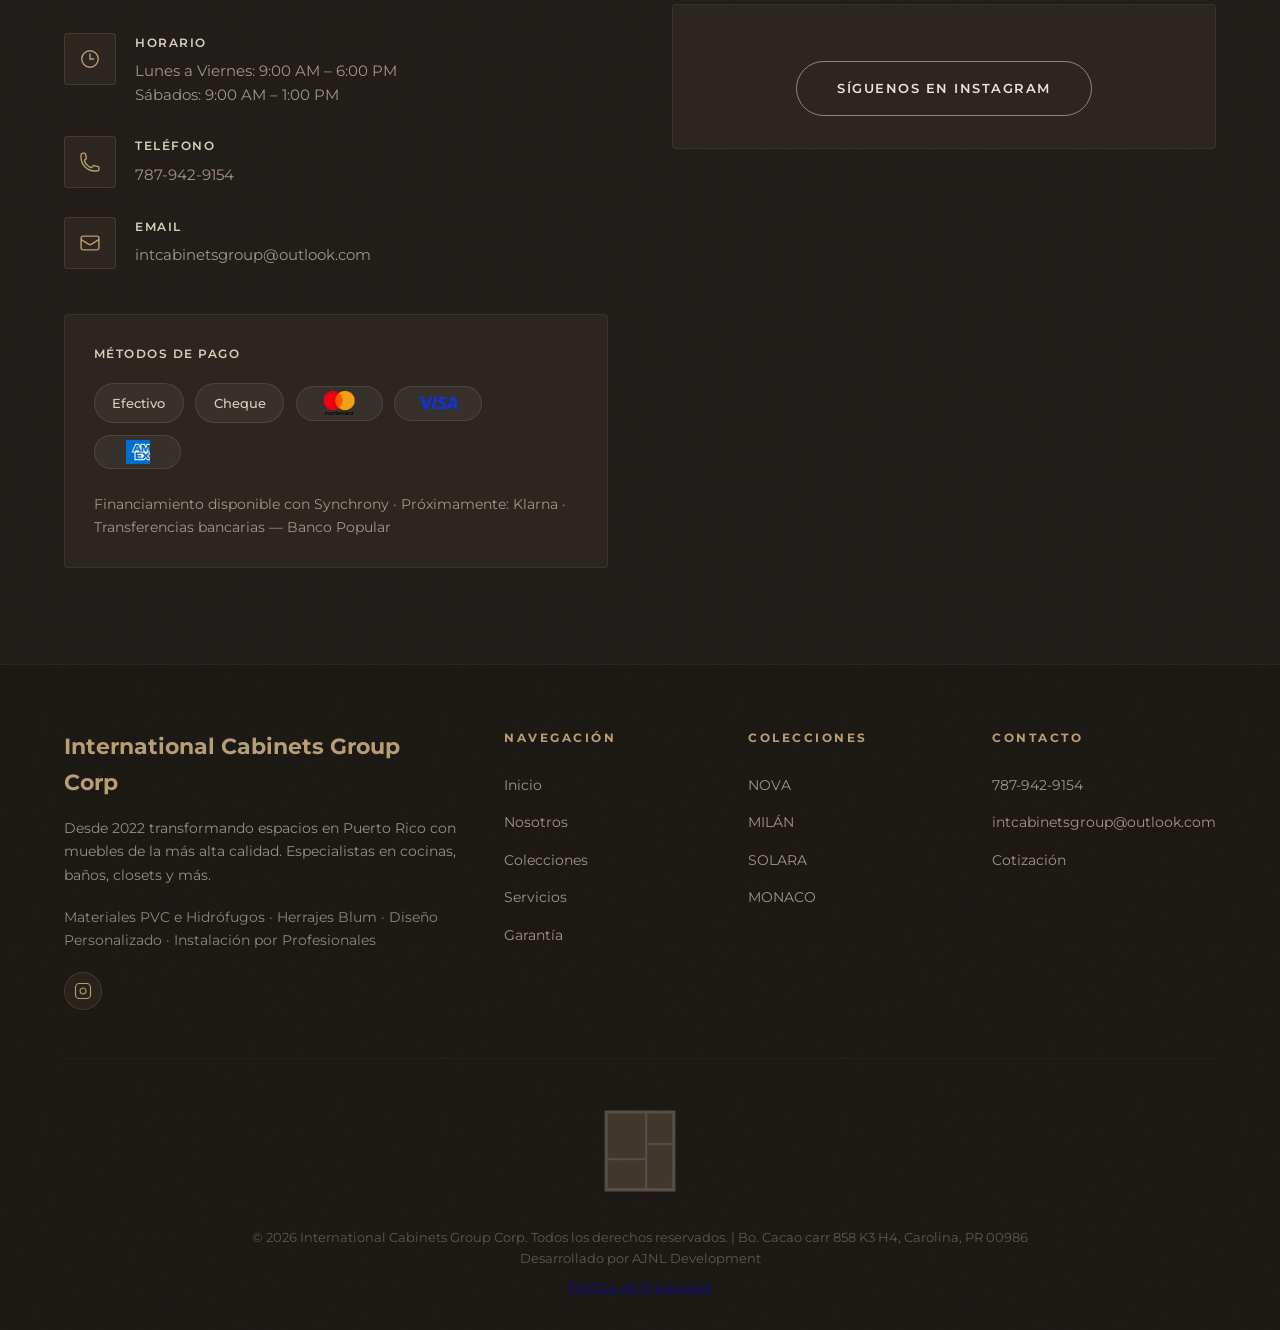
==== commit f4bf5254: "slight increase to payment method image sizes and added new VISA logo to images folder." ====
--- a/index.html
+++ b/index.html
@@ -587,7 +587,7 @@
                             <img src="images/mastercard.png" alt="Mastercard" class="card-logo">
                         </span>
                         <span class="payment-badge card-badge">
-                            <img src="images/visa.png" alt="Visa" class="card-logo">
+                            <img src="images/VISA-logo.png" alt="Visa" class="card-logo">
                         </span>
                         <span class="payment-badge card-badge">
                             <img src="images/amex.jpeg" alt="American Express" class="card-logo">
@@ -597,6 +597,7 @@
                                 width: 60px;
                                 height: 20px;
                                 object-fit: contain;
+                                transform: scale(1.2);
                             }
                         </style>
                     </div>
